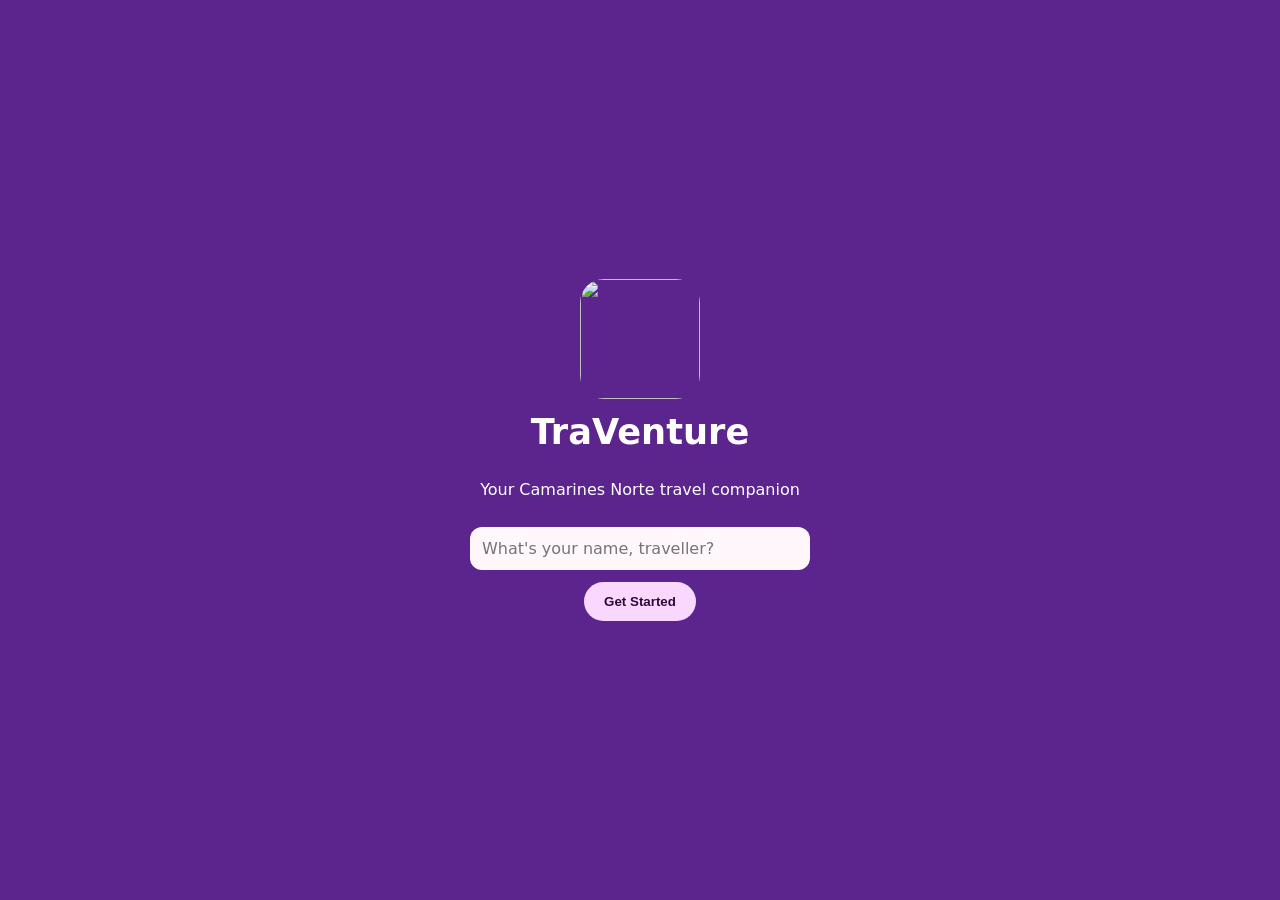
==== index.html @ c888c8c6 "Add files via upload" ====
<!DOCTYPE html>
<html lang="en"><head><meta charset="utf-8">
<meta name="viewport" content="width=device-width,initial-scale=1">
<title>TraVenture – Camarines Norte Travel Guide</title>
<link rel="stylesheet" href="style.css"></head><body>

<section id="welcome" class="screen center">
  <img src="images/logo.png" class="logo" alt="">
  <h1>TraVenture</h1><p>Your Camarines Norte travel companion</p>
  <input id="nameInput" placeholder="What's your name, traveller?" maxlength="30">
  <button class="btn" id="enterBtn">Get Started</button>
</section>

<div id="app" hidden>
  <header><span id="hello"></span>
    <input id="search" type="search" placeholder="Any destination in mind?"></header>
  <main>
    <section id="home" class="tab">
      <div id="chips" class="chips"></div><div id="cards"></div>
    </section>

    <section id="schedule" class="tab" hidden>
      <h2>Trip Schedule</h2>
      <form id="tripForm" class="form">
        <select id="tripPlace" required></select>
        <input type="date" id="tripDate" required>
        <input id="tripNote" placeholder="Notes (optional)">
        <button class="btn">Add Trip</button>
      </form>
      <div id="trips"></div>
    </section>

    <section id="map" class="tab" hidden>
      <h2>Map</h2>
      <iframe title="Map" loading="lazy"
        src="https://www.openstreetmap.org/export/embed.html?bbox=122.3,13.9,123.1,14.5&layer=mapnik"></iframe>
    </section>

    <section id="hotlines" class="tab" hidden>
      <h2>Emergency Hotlines</h2><div id="hotList"></div>
    </section>

    <section id="more" class="tab" hidden>
      <h2>Memories</h2>
      <form id="memForm" class="form">
        <input id="memTitle" placeholder="Title" required>
        <textarea id="memText" placeholder="Write your travel memory…" required></textarea>
        <input type="file" id="memPhoto" accept="image/*">
        <button class="btn">Save Memory</button>
      </form>
      <div id="memories"></div>
      <h2>Achievements</h2><div id="ach"></div>
      <h2>Profile</h2>
      <div class="form"><input id="profName"><button class="btn" id="saveName">Update Name</button></div>
    </section>
  </main>

  <nav id="nav">
    <button data-tab="home" class="on">🏠<small>Home</small></button>
    <button data-tab="schedule">🗓️<small>Schedule</small></button>
    <button data-tab="map">🗺️<small>Map</small></button>
    <button data-tab="hotlines">📞<small>Hotlines</small></button>
    <button data-tab="more">⋯<small>More</small></button>
  </nav>
</div>

<div id="modal" hidden><div class="sheet">
  <button id="close">✕</button><img id="mImg" alt=""><h2 id="mName"></h2>
  <p id="mLoc" class="muted"></p><div id="mInfo"></div>
  <div class="row"><button class="btn" id="mTrip">Add to Schedule</button>
  <a class="btn alt" id="mMap" target="_blank" rel="noopener">Open in Maps</a></div>
</div></div>

<script src="data.js"></script><script src="script.js"></script>
</body></html>
---- style.css ----
:root{--bg:#5c258d;--nav:#4d2c79;--pri:#7b1fa2;--soft:#f8d8ff;--ink:#1f1a1f;--card:#fff7fb}
*{box-sizing:border-box}[hidden]{display:none!important}
body{margin:0;font-family:system-ui,Segoe UI,Roboto,sans-serif;background:var(--bg);color:#fff}
.center{display:flex;flex-direction:column;align-items:center;justify-content:center;gap:12px;min-height:100vh;text-align:center;padding:24px}
.logo{width:120px;height:120px;border-radius:24px;object-fit:contain}
h1{margin:0;font-size:2.2rem}h2{margin:20px 0 10px}
input,select,textarea{width:100%;padding:12px;border-radius:12px;border:0;font:inherit;color:var(--ink);background:var(--card)}
textarea{min-height:90px}
.btn{background:var(--soft);color:#2d0a3c;border:0;padding:12px 20px;border-radius:24px;font-weight:700;cursor:pointer;text-decoration:none;display:inline-block;text-align:center}
.btn.alt{background:transparent;border:2px solid var(--soft);color:var(--soft)}
#welcome input{max-width:340px}
header{position:sticky;top:0;z-index:5;background:var(--bg);padding:14px 16px 10px}
header span{display:block;font-weight:700;font-size:1.2rem;margin-bottom:8px}
main{max-width:900px;margin:0 auto;padding:0 16px 100px}
.chips{display:flex;gap:8px;overflow-x:auto;padding:6px 0 12px}
.chip{flex:none;background:var(--nav);color:#fff;border:0;padding:8px 16px;border-radius:20px;cursor:pointer}
.chip.on{background:var(--soft);color:#2d0a3c;font-weight:700}
#cards{display:grid;grid-template-columns:repeat(auto-fill,minmax(230px,1fr));gap:14px}
.card{background:var(--card);color:var(--ink);border-radius:18px;overflow:hidden;cursor:pointer;transition:transform .15s}
.card:hover{transform:translateY(-3px)}
.card img,.ph{width:100%;height:150px;object-fit:cover;display:block;background:linear-gradient(135deg,#7b1fa2,#c58be0)}
.card div{padding:10px 14px 14px}.card b{display:block}
.muted{opacity:.7;font-size:.9rem;margin:2px 0}
.form{display:grid;gap:10px;margin-bottom:12px}
.item{background:var(--card);color:var(--ink);border-radius:14px;padding:12px 14px;margin-bottom:10px;display:flex;justify-content:space-between;align-items:center;gap:10px}
.item img{width:100%;max-height:180px;object-fit:cover;border-radius:10px;margin-top:8px}
.item .x{background:none;border:0;font-size:1.2rem;cursor:pointer}
.item.lock{opacity:.45}
iframe{width:100%;height:65vh;border:0;border-radius:16px}
nav{position:fixed;bottom:0;left:0;right:0;background:var(--nav);display:flex;justify-content:space-around;padding:8px 0 calc(8px + env(safe-area-inset-bottom,0px));z-index:6}
nav button{background:none;border:0;color:#fff;opacity:.6;font-size:1.3rem;display:flex;flex-direction:column;align-items:center;cursor:pointer}
nav button.on{opacity:1}nav small{font-size:.7rem}
#modal{position:fixed;inset:0;background:#000a;z-index:10;display:flex;align-items:flex-end;justify-content:center}
.sheet{background:var(--card);color:var(--ink);width:min(680px,100%);max-height:90vh;overflow:auto;border-radius:24px 24px 0 0;padding:16px;position:relative}
.sheet img{width:100%;max-height:260px;object-fit:cover;border-radius:16px}
.sheet #close{position:absolute;top:22px;right:22px;border:0;border-radius:50%;width:36px;height:36px;cursor:pointer}
#mInfo{line-height:1.55}.row{display:flex;gap:10px;margin-top:14px;flex-wrap:wrap}
.sheet .btn.alt{color:var(--pri);border-color:var(--pri)}
@media(min-width:700px){#modal{align-items:center}.sheet{border-radius:24px}}
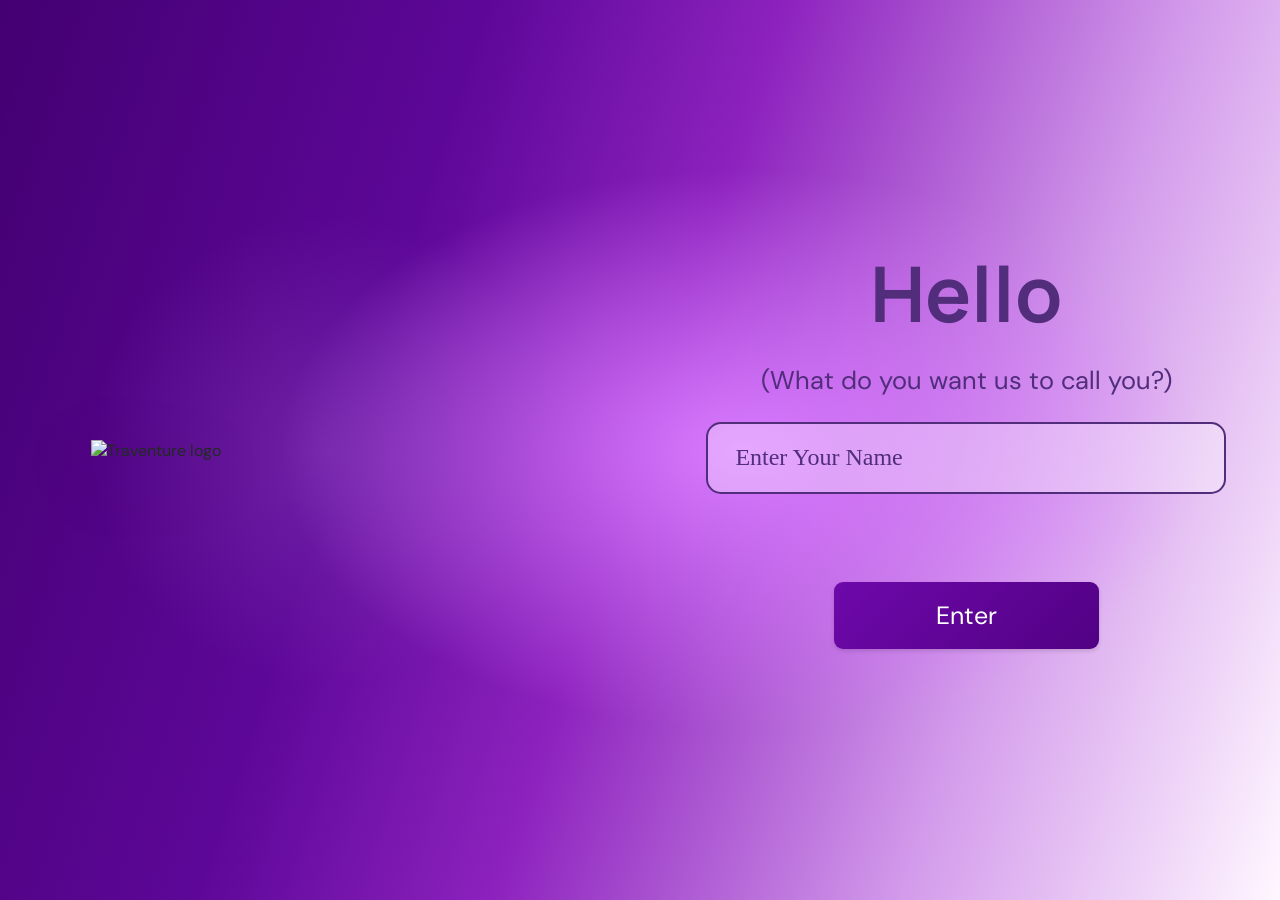
==== commit 345263b3: "Add files via upload" ====
--- a/index.html
+++ b/index.html
@@ -1,75 +1,146 @@
-<!DOCTYPE html>
-<html lang="en"><head><meta charset="utf-8">
-<meta name="viewport" content="width=device-width,initial-scale=1">
-<title>TraVenture – Camarines Norte Travel Guide</title>
-<link rel="stylesheet" href="style.css"></head><body>
-
-<section id="welcome" class="screen center">
-  <img src="images/logo.png" class="logo" alt="">
-  <h1>TraVenture</h1><p>Your Camarines Norte travel companion</p>
-  <input id="nameInput" placeholder="What's your name, traveller?" maxlength="30">
-  <button class="btn" id="enterBtn">Get Started</button>
+<!doctype html>
+<html lang="en">
+<head>
+<meta charset="utf-8"><meta name="viewport" content="width=device-width, initial-scale=1">
+<title>Traventure — Explore Camarines Norte</title>
+<link rel="preconnect" href="https://fonts.googleapis.com"><link rel="preconnect" href="https://fonts.gstatic.com" crossorigin>
+<link href="https://fonts.googleapis.com/css2?family=DM+Sans:wght@400;500;600;700&family=Manrope:wght@400;500;600;700;800&display=swap" rel="stylesheet">
+<link rel="stylesheet" href="style.css">
+</head>
+<body>
+<section class="welcome-screen name-screen" id="nameScreen">
+ <div class="welcome-brand-panel"><div class="brand-glow"></div><img src="assets/traventure-logo.png" alt="Traventure logo"></div>
+ <div class="welcome-form-panel"><div class="welcome-form"><h1 aria-label="Hello"><span aria-hidden="true">H</span><span aria-hidden="true">e</span><span aria-hidden="true">l</span><span aria-hidden="true">l</span><span aria-hidden="true">o</span></h1><p>(What do you want us to call you?)</p><label class="name-input"><input id="nameEntry" type="text" maxlength="32" placeholder="Enter Your Name" autocomplete="given-name"></label><button class="enter-btn" id="nameEnter">Enter</button></div></div>
 </section>
-
-<div id="app" hidden>
-  <header><span id="hello"></span>
-    <input id="search" type="search" placeholder="Any destination in mind?"></header>
-  <main>
-    <section id="home" class="tab">
-      <div id="chips" class="chips"></div><div id="cards"></div>
+<section class="welcome-screen landing-screen" id="landingScreen" hidden>
+ <div class="landing-copy"><h1>Life is short and the<br>Camarines Norte is<br><em>wide</em></h1><p>To get the best of your adventure you just need to leave and<br>go where you like. We are waiting for you.</p><button class="get-started" id="getStarted">Get Started</button></div>
+ <div class="landing-photo"><img src="assets/beach_calaguas.jpg" alt="A beautiful beach in Camarines Norte"></div>
+</section>
+<div class="app-shell" id="appShell" hidden>
+<aside class="sidebar">
+ <a class="brand" href="#" data-page="home"><span class="brand-mark">✦</span><span>traventure<small>YOUR LOCAL ESCAPE</small></span></a>
+ <div class="side-label">DISCOVER</div>
+ <nav>
+  <button class="nav-link active" data-page="home"><span>⌂</span> Home</button>
+  <button class="nav-link" data-page="explore"><span>⌕</span> Explore places</button>
+  <button class="nav-link" data-page="map"><span>⌖</span> Explore map</button>
+  <button class="nav-link" data-page="itinerary"><span>▤</span> My itinerary</button>
+ </nav>
+ <div class="side-label">YOUR TRAVEL SPACE</div>
+ <nav>
+  <button class="nav-link" data-page="favorites"><span>♡</span> Favorite places <b id="favCount">0</b></button>
+  <button class="nav-link" data-page="memories"><span>▧</span> Memories</button>
+  <button class="nav-link" data-page="achievements"><span>✧</span> Achievements</button>
+ </nav>
+ <div class="sidebar-bottom">
+  <div class="help-card"><span class="help-icon">✦</span><strong>Make every trip count.</strong><p>Discover the places, stories, and experiences waiting for you.</p><button data-page="explore">Start exploring <span>↗</span></button></div>
+  <button class="profile-mini" data-page="profile"><img src="assets/avatar_profile.png"><span><strong>Traveler</strong><small>My profile</small></span><span class="dots">•••</span></button>
+ </div>
+</aside>
+<main class="main">
+ <header class="topbar"><a class="top-brand" href="#" data-page="home"><img src="assets/traventure-logo.png" alt=""><strong>Traventure</strong></a><nav class="top-nav"><button class="nav-link active" data-page="home">Home</button><button class="nav-link" data-page="itinerary">Schedule</button><button class="nav-link" data-page="map">Map</button><button class="nav-link" data-page="hotlines">Hotlines</button><button class="nav-link" id="moreTrigger" data-page="more" aria-haspopup="dialog" aria-expanded="false">More</button><button class="nav-link" id="returnWelcome" type="button" aria-label="Exit to welcome screen" title="Exit to welcome screen"><svg viewBox="0 0 24 24" width="20" height="20" fill="none" stroke="currentColor" stroke-width="1.8" stroke-linecap="round" stroke-linejoin="round" aria-hidden="true"><path d="M13 3H5v18h8"/><path d="M10 12h11m-4-4 4 4-4 4"/></svg></button></nav></header>
+ <section id="page-home" class="page active">
+  <div class="browse-heading"><h1>Hi, <span id="helloName">Traveler</span>!</h1><p>Discover beautiful places around Camarines Norte.</p></div>
+  <label class="home-place-search"><span aria-hidden="true">⌕</span><input id="homePlaceSearch" type="search" placeholder="Search places, towns, or experiences..." autocomplete="off"></label>
+  <p class="home-search-count" id="homeSearchCount" aria-live="polite" hidden></p>
+  <div class="category-strip" id="categoryStrip">
+   <button class="category-chip selected" data-category="All">All</button><button class="category-chip" data-category="Tourist Attractions">Tourist Attraction</button><button class="category-chip" data-category="Beaches">Beaches</button><button class="category-chip" data-category="Waterfalls">Water Falls</button><button class="category-chip" data-category="Rivers">Rivers</button><button class="category-chip" data-category="Mountains">Mountains</button><button class="category-chip" data-category="Churches">Churches</button><button class="category-chip" data-category="Resorts & Campsites">Resort/Camp Sites</button>
+  </div>
+  <div class="destination-grid" id="featuredGrid"></div>
+  <div class="wide-banner"><div><span class="eyebrow">PLAN IT YOUR WAY</span><h2>Your next great story<br>is one trip away.</h2><p>Save the places you love and build a trip that feels like you.</p><button class="light-btn" data-page="itinerary">Build my itinerary ↗</button></div><div class="banner-art">✦</div></div>
+  <div class="section-head compact"><div><div class="eyebrow muted">A LITTLE MORE TO EXPLORE</div><h2>Make the journey yours</h2></div></div>
+  <div class="feature-grid"><button class="feature-tile" data-page="favorites"><span>♡</span><b>Save your favorites</b><small>Keep your must-visit places close.</small><i>↗</i></button><button class="feature-tile" data-page="memories"><span>▧</span><b>Collect your memories</b><small>Keep the moments worth remembering.</small><i>↗</i></button><button class="feature-tile" data-page="achievements"><span>✧</span><b>Earn achievements</b><small>Celebrate every step of your journey.</small><i>↗</i></button></div>
+  <footer>© 2026 Traventure <span>Made for curious travelers · Camarines Norte, Philippines</span></footer>
+ </section>
+ <section id="page-explore" class="page">
+  <div class="page-intro"><div class="eyebrow muted">THE PROVINCE IS YOURS TO EXPLORE</div><h1>Discover <em>somewhere new.</em></h1><p>Browse local attractions, beaches, nature spots, and places to stay.</p></div>
+  <div class="explore-tools"><label class="search-box"><span>⌕</span><input id="searchInput" placeholder="Search destinations, towns, or experiences..."><kbd>⌘ K</kbd></label><select id="categoryFilter"><option>All categories</option><option>Tourist Attractions</option><option>Beaches</option><option>Waterfalls</option><option>Rivers</option><option>Mountains</option><option>Churches</option><option>Resorts & Campsites</option></select></div>
+  <div class="results-line"><span id="resultCount">35 destinations</span><span>Showing destinations in Camarines Norte</span></div><div class="destination-grid all-grid" id="allGrid"></div>
+  <footer>© 2026 Traventure <span>Discover Camarines Norte</span></footer>
+ </section>
+ <section id="page-map" class="page">
+  <div class="page-intro"><div class="eyebrow muted">FIND YOUR WAY AROUND</div><h1>Explore the <em>map.</em></h1><p>Get a wider view of Camarines Norte and plan where to head next.</p></div>
+  <div class="map-layout"><div class="map-frame"><iframe title="Map of Camarines Norte" src="https://www.openstreetmap.org/export/embed.html?bbox=122.55%2C13.85%2C123.25%2C14.55&layer=mapnik&marker=14.1369%2C122.9813"></iframe></div><div class="map-side"><span class="eyebrow muted">START EXPLORING</span><h2>Places to pin on your map</h2><p>Choose a destination to view its details and save it to your trip.</p><div id="mapPlaces"></div><a class="map-link" target="_blank" href="https://www.openstreetmap.org/?mlat=14.1369&mlon=122.9813#map=10/14.1369/122.9813">Open full map ↗</a></div></div>
+  <footer>© 2026 Traventure <span>Map data © OpenStreetMap contributors</span></footer>
+ </section>
+ <section id="page-hotlines" class="page">
+  <div class="hotlines-page">
+   <header class="hotlines-heading"><div class="eyebrow">CAMARINES NORTE · EMERGENCY DIRECTORY</div><h1>Emergency Hotlines</h1><p>Find emergency contact numbers by municipality.</p></header>
+   <label class="hotlines-search"><svg viewBox="0 0 24 24" aria-hidden="true"><circle cx="11" cy="11" r="7"></circle><path d="m16 16 4 4"></path></svg><input id="hotlineSearch" type="search" placeholder="Search municipality or hotline" autocomplete="off"></label>
+   <div id="hotlineList" class="hotline-list" aria-live="polite"></div>
+  </div>
+  <footer>© 2026 Traventure <span>For emergencies, contact local authorities. · <a href="https://camsnorte.com/emergency-hotlines/" target="_blank" rel="noopener noreferrer">Camarines Norte Emergency Hotlines</a></span></footer>
+ </section>
+ <section id="page-itinerary" class="page"><div class="page-intro"><div class="eyebrow muted">MAKE THE MOST OF YOUR TIME</div><h1>Your travel <em>itinerary.</em></h1><p>Bring your chosen destinations together in one simple trip plan.</p></div><div class="itinerary-layout"><div class="itinerary-main"><div class="itinerary-top"><div><h2>My trip plan</h2><p id="tripCount">No destinations added yet</p></div><button class="outline-btn" data-page="explore">＋ Add places</button></div><div id="tripList" class="trip-list"></div><div id="tripEmpty" class="empty-state"><span>▤</span><h3>Your trip starts here</h3><p>Browse destinations and add the places you want to visit.</p><button class="primary-btn" data-page="explore">Find destinations ↗</button></div></div><aside class="trip-tip"><span>✦</span><h3>A little planning goes a long way.</h3><p>Save places first, then arrange your route based on the towns you want to explore.</p></aside></div><footer>© 2026 Traventure</footer></section>
+ <section id="page-favorites" class="page"><div class="page-intro"><div class="eyebrow muted">YOUR PERSONAL SHORTLIST</div><h1>Places you <em>love.</em></h1><p>Your saved destinations, all in one place.</p></div><div class="explore-tools favorite-tools"><label class="search-box">⌕ <input id="favoriteSearch" type="search" placeholder="Search favorite places, towns, or categories..." aria-label="Search favorite places"></label></div><p class="favorite-search-count" id="favoriteSearchCount" hidden></p><div class="destination-grid all-grid" id="favoriteGrid"></div><div id="favoriteEmpty" class="empty-state"><span>♡</span><h3>No favorites just yet</h3><p>Tap the heart on any destination to keep it here.</p><button class="primary-btn" data-page="explore">Explore places ↗</button></div><footer>© 2026 Traventure</footer></section>
+ <section id="page-memories" class="page">
+  <div id="memoryEditorView" class="memory-editor-view">
+   <div class="page-intro"><div class="eyebrow muted">YOUR JOURNEY, YOUR STORIES</div><h1>Keep the <em>memories.</em></h1><p>Save a little note about the places and moments you never want to forget.</p></div>
+   <div class="memory-layout">
+    <section class="memory-calendar-card">
+     <div class="memory-panel-heading"><h2>Choose a date</h2><p>Select when the memory happened.</p></div>
+     <div class="memory-calendar" aria-label="Choose a date for your memory">
+      <div class="memory-calendar-selectors">
+       <label><select id="memoryMonth" aria-label="Month"></select><span aria-hidden="true">⌄</span></label>
+       <label><select id="memoryYear" aria-label="Year"></select><span aria-hidden="true">⌄</span></label>
+      </div>
+      <div class="memory-weekdays" aria-hidden="true"><span>Sun</span><span>Mon</span><span>Tue</span><span>Wed</span><span>Thu</span><span>Fri</span><span>Sat</span></div>
+      <div class="memory-calendar-days" id="memoryCalendarDays"></div>
+     </div>
     </section>
-
-    <section id="schedule" class="tab" hidden>
-      <h2>Trip Schedule</h2>
-      <form id="tripForm" class="form">
-        <select id="tripPlace" required></select>
-        <input type="date" id="tripDate" required>
-        <input id="tripNote" placeholder="Notes (optional)">
-        <button class="btn">Add Trip</button>
-      </form>
-      <div id="trips"></div>
-    </section>
-
-    <section id="map" class="tab" hidden>
-      <h2>Map</h2>
-      <iframe title="Map" loading="lazy"
-        src="https://www.openstreetmap.org/export/embed.html?bbox=122.3,13.9,123.1,14.5&layer=mapnik"></iframe>
-    </section>
-
-    <section id="hotlines" class="tab" hidden>
-      <h2>Emergency Hotlines</h2><div id="hotList"></div>
-    </section>
-
-    <section id="more" class="tab" hidden>
-      <h2>Memories</h2>
-      <form id="memForm" class="form">
-        <input id="memTitle" placeholder="Title" required>
-        <textarea id="memText" placeholder="Write your travel memory…" required></textarea>
-        <input type="file" id="memPhoto" accept="image/*">
-        <button class="btn">Save Memory</button>
-      </form>
-      <div id="memories"></div>
-      <h2>Achievements</h2><div id="ach"></div>
-      <h2>Profile</h2>
-      <div class="form"><input id="profName"><button class="btn" id="saveName">Update Name</button></div>
-    </section>
-  </main>
-
-  <nav id="nav">
-    <button data-tab="home" class="on">🏠<small>Home</small></button>
-    <button data-tab="schedule">🗓️<small>Schedule</small></button>
-    <button data-tab="map">🗺️<small>Map</small></button>
-    <button data-tab="hotlines">📞<small>Hotlines</small></button>
-    <button data-tab="more">⋯<small>More</small></button>
-  </nav>
+    <form class="memory-form" id="memoryForm">
+     <div class="memory-panel-heading"><h2>Add a travel memory</h2><p>Capture the details you want to remember.</p></div>
+     <label class="memory-field-label" for="memoryTitle">Entry title</label>
+     <input class="memory-title-input" id="memoryTitle" type="text" maxlength="80" placeholder="e.g. A day at Calaguas">
+     <label class="memory-field-label" for="memoryPhotoInput">Photo</label>
+     <label class="memory-photo-upload" for="memoryPhotoInput" aria-label="Choose a photo for this memory">
+      <input id="memoryPhotoInput" type="file" accept="image/*" hidden>
+      <span class="memory-photo-placeholder" id="memoryPhotoPlaceholder" aria-hidden="true"><svg viewBox="0 0 48 48"><path d="M5 13h14l4 5h20v22H5z"></path><path d="M24 24v11m-5.5-5.5h11"></path></svg><span>Add a photo or browse files</span></span>
+      <img id="memoryPhotoPreview" alt="Selected memory photo" hidden>
+     </label>
+     <label class="memory-field-label" for="memoryText">How was your experience?</label>
+     <textarea id="memoryText" placeholder="Write a note about your trip or experience..."></textarea>
+     <div class="memory-save-row"><button class="primary-btn" id="saveMemory" type="submit">Save memory <span>↗</span></button></div>
+    </form>
+   </div>
+   <section class="memory-saved-section" id="memorySavedSection" hidden>
+    <h2 class="memory-list-title">Saved memories</h2>
+    <div class="memory-list" id="memorySavedList"></div>
+   </section>
+  </div>
+  <footer>© 2026 Traventure</footer>
+ </section>
+ <section id="page-achievements" class="page">
+  <div class="achievement-page">
+   <header class="achievement-header">
+    <h1>Achievements &amp; Rewards</h1>
+   </header>
+   <div class="achievement-list" id="badgeGrid" aria-live="polite"></div>
+  </div>
+  <footer>© 2026 Traventure</footer>
+ </section>
+ <section id="page-profile" class="page"><div class="page-intro"><div class="eyebrow muted">YOUR TRAVEL IDENTITY</div><h1>Traveler <em>profile.</em></h1><p>Make this travel space your own.</p></div><div class="profile-card"><img src="assets/avatar_profile.png"><div><span class="eyebrow muted">TRAVELER</span><h2 id="profileName">Traveler</h2><p>Curious explorer · Camarines Norte</p><button class="outline-btn" id="editName">Edit display name</button></div></div><div class="profile-preferences"><h3>Your travel space</h3><p>Keep track of your saved places, memories, and trip ideas from one place.</p><div><span>Favorite places</span><b id="profileFav">0</b></div><div><span>Travel memories</span><b id="profileMem">0</b></div><div><span>Itinerary stops</span><b id="profileTrip">0</b></div></div><footer>© 2026 Traventure</footer></section>
+</main>
 </div>
-
-<div id="modal" hidden><div class="sheet">
-  <button id="close">✕</button><img id="mImg" alt=""><h2 id="mName"></h2>
-  <p id="mLoc" class="muted"></p><div id="mInfo"></div>
-  <div class="row"><button class="btn" id="mTrip">Add to Schedule</button>
-  <a class="btn alt" id="mMap" target="_blank" rel="noopener">Open in Maps</a></div>
-</div></div>
-
-<script src="data.js"></script><script src="script.js"></script>
-</body></html>
+<div class="more-backdrop" id="moreModal" hidden>
+ <section class="more-panel" role="dialog" aria-modal="true" aria-labelledby="moreTitle">
+  <img class="more-decoration" src="assets/pinwheel.gif" alt="" aria-hidden="true">
+  <button class="more-close" id="closeMore" type="button" aria-label="Close More menu">×</button>
+  <h2 id="moreTitle">More...</h2>
+  <button class="more-item" data-page="favorites"><svg viewBox="0 0 24 24" aria-hidden="true"><path d="M6 3.5h12v17l-6-4-6 4z"></path></svg><span>Favorite places</span></button>
+  <button class="more-item" data-page="memories"><svg viewBox="0 0 24 24" aria-hidden="true"><path d="M5 3.5h14v17H5z"></path><path d="M9 8h6M9 12h8M9 16h8"></path></svg><span>Memories</span></button>
+  <button class="more-item" data-page="achievements"><svg viewBox="0 0 24 24" aria-hidden="true"><path d="M7 3.5h10v5a5 5 0 0 1-10 0zM7 6H4v2a4 4 0 0 0 4 4m9-6h3v2a4 4 0 0 1-4 4M12 13.5v4m-4 3h8m-6-3h4"></path></svg><span>Achievements &amp; Rewards</span></button>
+  <div class="more-themes">
+   <div class="more-item theme-heading"><svg viewBox="0 0 24 24" aria-hidden="true"><path d="M12 3.5a8.5 8.5 0 1 0 0 17h1.2a2 2 0 0 0 1.5-3.3 1.5 1.5 0 0 1 1.2-2.5H18a2.5 2.5 0 0 0 2.5-2.5A8.5 8.5 0 0 0 12 3.5z"></path><path d="M7.5 10h.1m3-3h.1m4 1h.1m-8 7h.1"></path></svg><span>Themes</span></div>
+   <div class="theme-options" role="group" aria-label="Choose a theme">
+    <button class="theme-choice" type="button" data-theme-choice="blue" aria-pressed="false"><span class="theme-swatch blue-swatch"></span>Blue</button>
+    <button class="theme-choice" type="button" data-theme-choice="violet" aria-pressed="true"><span class="theme-swatch violet-swatch"></span>Violet</button>
+    <button class="theme-choice" type="button" data-theme-choice="black" aria-pressed="false"><span class="theme-swatch black-swatch"></span>Black</button>
+   </div>
+  </div>
+ </section>
+</div>
+<div class="modal-backdrop" id="detailModal"><div class="detail-modal"><button class="modal-close" id="closeModal">×</button><img id="modalImage" src=""><div class="modal-content"><span class="eyebrow muted" id="modalCategory"></span><h2 id="modalTitle"></h2><p class="modal-place" id="modalPlace"></p><p id="modalDescription"></p><div class="modal-actions"><button class="primary-btn" id="modalAdd">＋ Add to itinerary</button><button class="outline-btn" id="modalFav">♡ Save place</button></div></div></div></div>
+<div class="toast" id="toast"></div>
+<script>window.DESTINATIONS = [{"name": "Rizal Monument", "place": "Daet, Camarines Norte", "category": "Tourist Attractions", "image": "tourist_monument.png", "description": "A historic landmark in Rizal Park, Daet, known as the first monument dedicated to José Rizal."}, {"name": "Mercedes Group of Islands", "place": "Mercedes, Camarines Norte", "category": "Tourist Attractions", "image": "tourist_mercedesgoi.png", "description": "Explore island scenery, sandbars, snorkeling spots, and coastal communities."}, {"name": "Calaguas Island", "place": "Mangcawayan, Vinzons", "category": "Beaches", "image": "beach_calaguas.jpg", "description": "A remote island escape famous for powdery white sand, clear turquoise water, beach camping, and island hopping."}, {"name": "Bagasbas Beach", "place": "Daet, Camarines Norte", "category": "Beaches", "image": "beach_bagasbas.png", "description": "A beginner-friendly surfing destination with a long shoreline, rolling waves, and a lively boardwalk."}, {"name": "Gumaus Beach", "place": "Paracale, Camarines Norte", "category": "Beaches", "image": "beach_gumaus.png", "description": "A peaceful mainland beach with fine sand, turquoise water, and an easy-going atmosphere."}, {"name": "Parola Island", "place": "Jose Panganiban, Camarines Norte", "category": "Beaches", "image": "beach_parola.png", "description": "A quiet island known for its lighthouse, clear water, and pinkish shoreline."}, {"name": "Pulang Daga", "place": "Paracale, Camarines Norte", "category": "Beaches", "image": "beach_pulangdaga.png", "description": "A scenic coastline with golden-reddish sand, calm swimming areas, and cliffside viewpoints."}, {"name": "Labnig Beach", "place": "Paracale, Camarines Norte", "category": "Beaches", "image": "beach_labnig.jpg", "description": "A laid-back beachfront hideaway with native cottages and a relaxed local atmosphere."}, {"name": "Taba-taba Beach", "place": "Basud, Camarines Norte", "category": "Beaches", "image": "beach_tabataba.png", "description": "A calm coastal escape with scenic palms, gentle waves, and space to unwind."}, {"name": "San Jose Beach", "place": "Talisay, Camarines Norte", "category": "Beaches", "image": "beach_sanjose.png", "description": "A long Pacific-facing shoreline along the President Cory C. Aquino Boulevard."}, {"name": "Mananap Falls", "place": "San Vicente, Camarines Norte", "category": "Waterfalls", "image": "falls_mananap.png", "description": "A forest waterfall with a natural swimming basin and an adventurous jungle trek."}, {"name": "Malatap Falls", "place": "Labo, Camarines Norte", "category": "Waterfalls", "image": "falls_malatap.png", "description": "A low, wide cascade with a shallow natural pool and picnic-friendly surroundings."}, {"name": "Maligaya Falls", "place": "Brgy. Submakin, Labo, Camarines Norte", "category": "Waterfalls", "image": "falls_maligaya.png", "description": "A refreshing nature destination tucked into the green landscape of Labo."}, {"name": "Binuang Falls", "place": "Brgy. Daguit, Labo, Camarines Norte", "category": "Waterfalls", "image": "falls_binuang.png", "description": "A scenic waterfall surrounded by the natural beauty of Labo."}, {"name": "Colasi Falls", "place": "Mercedes, Camarines Norte", "category": "Waterfalls", "image": "falls_colasi.png", "description": "A nature spot in Mercedes for visitors looking to explore beyond the coast."}, {"name": "Nacali Falls", "place": "Brgy. Matacong, San Lorenzo Ruiz", "category": "Waterfalls", "image": "falls_nacali.png", "description": "A quiet waterfall destination surrounded by lush greenery."}, {"name": "Tariris Falls", "place": "Paracale, Camarines Norte", "category": "Waterfalls", "image": "falls_tariris.png", "description": "A tucked-away natural attraction in Paracale."}, {"name": "Mampurog River", "place": "San Lorenzo Ruiz, Camarines Norte", "category": "Rivers", "image": "river_mampurog.png", "description": "A scenic river destination for a relaxing nature stop."}, {"name": "Malaguit River", "place": "Paracale, Camarines Norte", "category": "Rivers", "image": "river_malaguit.webp", "description": "A riverside destination in Paracale."}, {"name": "Talisay River", "place": "Talisay, Camarines Norte", "category": "Rivers", "image": "river_talisay.png", "description": "A calm river landscape in Talisay."}, {"name": "Mount Labo", "place": "Labo, Camarines Norte", "category": "Mountains", "image": "mount_labo.png", "description": "A mountain destination for outdoor exploration and scenic views."}, {"name": "Colasi Peak", "place": "Mercedes, Camarines Norte", "category": "Mountains", "image": "mount_colasi.jpg", "description": "A highland destination in Mercedes with rewarding natural scenery."}, {"name": "Mt. Bagacay / Tulis Peak", "place": "Labo, Camarines Norte", "category": "Mountains", "image": "mount_bagacay.jpg", "description": "A mountain escape in Labo for nature and trekking enthusiasts."}, {"name": "Mount Cadig", "place": "Labo, Camarines Norte", "category": "Mountains", "image": "mount_cadig.jpg", "description": "A green mountain destination in the municipality of Labo."}, {"name": "St. Francis of Assisi Parish Church", "place": "Talisay, Camarines Norte", "category": "Churches", "image": "church_saintfrancis.jpg", "description": "A heritage and faith destination in Talisay."}, {"name": "St. John the Baptist Church", "place": "Daet, Camarines Norte", "category": "Churches", "image": "church_saintjohn.jpg", "description": "A historic church destination in the capital town of Daet."}, {"name": "Diocesan Shrine of Jesus the Black Nazarene", "place": "Capalonga, Camarines Norte", "category": "Churches", "image": "church_diocesan.jpg", "description": "A religious destination in Capalonga."}, {"name": "Paroquia de Nuestra Señora de Candelaria", "place": "Paracale, Camarines Norte", "category": "Churches", "image": "church_denuestra.jpg", "description": "A heritage church destination in Paracale."}, {"name": "Diocesan Shrine of St. Vincent Ferrer", "place": "San Vicente, Camarines Norte", "category": "Churches", "image": "church_saintferrer.jpg", "description": "A parish and shrine destination in San Vicente."}, {"name": "Gumaos Bay", "place": "Brgy. Gumaus, San Vicente, Camarines Norte", "category": "Resorts & Campsites", "image": "resort_gumaus.jpg", "description": "A coastal stay option for visitors exploring the area."}, {"name": "Adelaida Native Farm", "place": "San Lorenzo Ruiz, Camarines Norte", "category": "Resorts & Campsites", "image": "resort_adelaida.jpg", "description": "A nature-focused place to slow down and enjoy a rural setting."}, {"name": "Pambuhan Glamping Resort", "place": "Mercedes, Camarines Norte", "category": "Resorts & Campsites", "image": "resort_pambuhan.jpg", "description": "A glamping stay option in Mercedes."}, {"name": "Althea's Dreamland Resort", "place": "Brgy. Mampurog, San Lorenzo Ruiz", "category": "Resorts & Campsites", "image": "resort_altheas.jpg", "description": "A resort destination surrounded by the landscape of San Lorenzo Ruiz."}, {"name": "Carmelita's Cove", "place": "Mangcamagong, Basud, Camarines Norte", "category": "Resorts & Campsites", "image": "resort_carmelitas.jpg", "description": "A coastal resort destination in Basud."}, {"name": "Athena Nature Park & Resort", "place": "Dagutdutan, San Lorenzo Ruiz", "category": "Resorts & Campsites", "image": "resort_athenas.jpg", "description": "A nature park and resort for a refreshing countryside break."}];</script><script src="app.js"></script>
+</body></html>
--- a/style.css
+++ b/style.css
@@ -1,39 +1,71 @@
-:root{--bg:#5c258d;--nav:#4d2c79;--pri:#7b1fa2;--soft:#f8d8ff;--ink:#1f1a1f;--card:#fff7fb}
-*{box-sizing:border-box}[hidden]{display:none!important}
-body{margin:0;font-family:system-ui,Segoe UI,Roboto,sans-serif;background:var(--bg);color:#fff}
-.center{display:flex;flex-direction:column;align-items:center;justify-content:center;gap:12px;min-height:100vh;text-align:center;padding:24px}
-.logo{width:120px;height:120px;border-radius:24px;object-fit:contain}
-h1{margin:0;font-size:2.2rem}h2{margin:20px 0 10px}
-input,select,textarea{width:100%;padding:12px;border-radius:12px;border:0;font:inherit;color:var(--ink);background:var(--card)}
-textarea{min-height:90px}
-.btn{background:var(--soft);color:#2d0a3c;border:0;padding:12px 20px;border-radius:24px;font-weight:700;cursor:pointer;text-decoration:none;display:inline-block;text-align:center}
-.btn.alt{background:transparent;border:2px solid var(--soft);color:var(--soft)}
-#welcome input{max-width:340px}
-header{position:sticky;top:0;z-index:5;background:var(--bg);padding:14px 16px 10px}
-header span{display:block;font-weight:700;font-size:1.2rem;margin-bottom:8px}
-main{max-width:900px;margin:0 auto;padding:0 16px 100px}
-.chips{display:flex;gap:8px;overflow-x:auto;padding:6px 0 12px}
-.chip{flex:none;background:var(--nav);color:#fff;border:0;padding:8px 16px;border-radius:20px;cursor:pointer}
-.chip.on{background:var(--soft);color:#2d0a3c;font-weight:700}
-#cards{display:grid;grid-template-columns:repeat(auto-fill,minmax(230px,1fr));gap:14px}
-.card{background:var(--card);color:var(--ink);border-radius:18px;overflow:hidden;cursor:pointer;transition:transform .15s}
-.card:hover{transform:translateY(-3px)}
-.card img,.ph{width:100%;height:150px;object-fit:cover;display:block;background:linear-gradient(135deg,#7b1fa2,#c58be0)}
-.card div{padding:10px 14px 14px}.card b{display:block}
-.muted{opacity:.7;font-size:.9rem;margin:2px 0}
-.form{display:grid;gap:10px;margin-bottom:12px}
-.item{background:var(--card);color:var(--ink);border-radius:14px;padding:12px 14px;margin-bottom:10px;display:flex;justify-content:space-between;align-items:center;gap:10px}
-.item img{width:100%;max-height:180px;object-fit:cover;border-radius:10px;margin-top:8px}
-.item .x{background:none;border:0;font-size:1.2rem;cursor:pointer}
-.item.lock{opacity:.45}
-iframe{width:100%;height:65vh;border:0;border-radius:16px}
-nav{position:fixed;bottom:0;left:0;right:0;background:var(--nav);display:flex;justify-content:space-around;padding:8px 0 calc(8px + env(safe-area-inset-bottom,0px));z-index:6}
-nav button{background:none;border:0;color:#fff;opacity:.6;font-size:1.3rem;display:flex;flex-direction:column;align-items:center;cursor:pointer}
-nav button.on{opacity:1}nav small{font-size:.7rem}
-#modal{position:fixed;inset:0;background:#000a;z-index:10;display:flex;align-items:flex-end;justify-content:center}
-.sheet{background:var(--card);color:var(--ink);width:min(680px,100%);max-height:90vh;overflow:auto;border-radius:24px 24px 0 0;padding:16px;position:relative}
-.sheet img{width:100%;max-height:260px;object-fit:cover;border-radius:16px}
-.sheet #close{position:absolute;top:22px;right:22px;border:0;border-radius:50%;width:36px;height:36px;cursor:pointer}
-#mInfo{line-height:1.55}.row{display:flex;gap:10px;margin-top:14px;flex-wrap:wrap}
-.sheet .btn.alt{color:var(--pri);border-color:var(--pri)}
-@media(min-width:700px){#modal{align-items:center}.sheet{border-radius:24px}}
+*{box-sizing:border-box} :root{--ink:#25243a;--muted:#858398;--purple:#8053b8;--purple2:#a77bd0;--lav:#f2edf8;--line:#eeeaf2;--bg:#fbfafd}body{margin:0;background:var(--bg);color:var(--ink);font-family:'DM Sans',sans-serif}button,input,select,textarea{font:inherit}button{cursor:pointer}.app-shell{min-height:100vh}.sidebar{width:248px;position:fixed;inset:0 auto 0 0;background:#fff;border-right:1px solid var(--line);padding:30px 20px 18px;display:flex;flex-direction:column;z-index:10}.brand{display:flex;align-items:center;gap:11px;text-decoration:none;color:var(--ink);font:800 21px Manrope,sans-serif;letter-spacing:-1px;margin:0 0 48px 8px}.brand-mark{width:39px;height:39px;border-radius:13px;background:#8256b7;color:white;display:grid;place-items:center;font-size:23px}.brand small{display:block;font:700 8px 'DM Sans';letter-spacing:2px;color:#a09bac;margin-top:3px}.side-label{font-size:9px;font-weight:700;letter-spacing:1.7px;color:#aaa5b4;margin:0 0 12px 12px}.sidebar nav{display:grid;gap:5px;margin-bottom:31px}.nav-link{border:0;background:transparent;text-align:left;padding:12px 13px;border-radius:10px;color:#777486;font-weight:600;font-size:13px;display:flex;align-items:center;gap:13px}.nav-link>span{font-size:19px;width:19px;text-align:center;font-weight:400}.nav-link b{margin-left:auto;background:#f2edf8;color:#7951a9;border-radius:20px;padding:2px 7px;font-size:10px}.nav-link:hover,.nav-link.active{background:#f2edf8;color:#70469f}.sidebar-bottom{margin-top:auto}.help-card{background:#f4eff9;border-radius:15px;padding:18px 16px;margin-bottom:18px;position:relative;overflow:hidden}.help-icon{color:#8658b9;font-size:20px}.help-card strong{display:block;font:700 13px Manrope;margin-top:10px}.help-card p{font-size:11px;line-height:1.55;color:#777286}.help-card button{border:0;background:transparent;color:#754ca4;font-weight:700;font-size:11px;padding:5px 0}.help-card button span{margin-left:8px}.profile-mini{border:0;background:white;border-top:1px solid var(--line);width:100%;padding:16px 2px 0;display:flex;align-items:center;gap:10px;text-align:left}.profile-mini img,.top-profile img{width:35px;height:35px;border-radius:50%;object-fit:cover;background:#eee}.profile-mini strong,.profile-mini small{display:block}.profile-mini strong{font-size:12px}.profile-mini small{font-size:10px;color:var(--muted);margin-top:3px}.dots{margin-left:auto;color:#999}.main{margin-left:248px;padding:0 48px;max-width:1800px}.topbar{height:78px;display:flex;align-items:center;justify-content:space-between;border-bottom:1px solid var(--line)}.breadcrumb{font-size:12px;color:#a09baa}.breadcrumb span{padding:0 9px;color:#c7c2ce}.breadcrumb b{color:#4a465a}.top-actions,.top-profile{display:flex;align-items:center;gap:15px}.icon-btn{position:relative;border:1px solid var(--line);background:#fff;border-radius:11px;width:39px;height:39px;color:#696478;font-size:20px}.icon-btn i{position:absolute;width:6px;height:6px;border-radius:50%;background:#d783a2;right:8px;top:8px}.top-profile{font-size:11px;color:#6c6878;font-weight:600;gap:9px}.top-profile img{width:31px;height:31px}.page{display:none;padding:30px 0 10px;animation:appear .25s ease}.page.active{display:block}@keyframes appear{from{opacity:.3;transform:translateY(5px)}to{opacity:1;transform:none}}.hero{display:grid;grid-template-columns:1fr 1.04fr;gap:32px;align-items:center;padding:35px 0 45px}.hero-copy{padding:5px 0 0 7px}.eyebrow{font-size:9px;letter-spacing:1.8px;font-weight:700;color:#9c7aba}.eyebrow span{display:inline-block;width:6px;height:6px;border-radius:50%;background:#a77bd0;margin:0 8px 1px 0}.eyebrow.muted{color:#9b96a5}.hero h1,.page-intro h1{font:800 clamp(42px,5vw,66px)/1.08 Manrope,sans-serif;letter-spacing:-3.5px;margin:20px 0 15px}.hero h1 em,.page-intro h1 em{font-style:normal;color:#9667c2}.hero-copy>p,.page-intro>p{max-width:440px;color:#898596;font-size:13px;line-height:1.8}.hero-actions{display:flex;align-items:center;gap:23px;margin-top:26px}.primary-btn{border:0;background:#8053b8;color:#fff;padding:13px 18px;border-radius:9px;font-weight:700;font-size:11px;box-shadow:0 7px 18px #8053b82b}.primary-btn:hover{background:#7045a7;transform:translateY(-1px)}.primary-btn span{margin-left:13px}.text-btn,.view-link{border:0;background:transparent;color:#7953a0;font-weight:700;font-size:11px}.text-btn span{margin-left:8px}.hero-stats{display:flex;gap:30px;margin-top:39px}.hero-stats div{border-left:1px solid #e8e2ee;padding-left:13px}.hero-stats strong,.hero-stats small{display:block}.hero-stats strong{font:800 19px Manrope}.hero-stats small{font-size:9px;color:#9994a3;margin-top:3px}.hero-visual{height:365px;position:relative;border-radius:20px;overflow:visible}.hero-visual>img{width:100%;height:100%;object-fit:cover;border-radius:20px;filter:saturate(.88)}.hero-visual:after{content:"";position:absolute;inset:0;border-radius:20px;background:linear-gradient(0deg,#211b35a8,transparent 48%);pointer-events:none}.floating-note{position:absolute;z-index:1;bottom:20px;left:20px;right:20px;background:#ffffffed;backdrop-filter:blur(8px);padding:12px 14px;border-radius:12px;display:flex;align-items:center;gap:11px}.floating-note>span:first-child{background:#f1e9f8;color:#8658b9;width:34px;height:34px;display:grid;place-items:center;border-radius:9px}.floating-note b,.floating-note small{display:block}.floating-note b{font-size:12px}.floating-note small{font-size:10px;color:#9691a0;margin-top:3px}.note-arrow{margin-left:auto;color:#8b5eb7}.hero-stamp{position:absolute;z-index:2;right:-15px;top:23px;background:#fff;color:#885cb5;border-radius:50%;width:80px;height:80px;display:grid;align-content:center;text-align:center;font-size:8px;letter-spacing:1px;transform:rotate(10deg);box-shadow:0 7px 20px #30204422}.hero-stamp b{font:800 11px Manrope}.section-head{display:flex;justify-content:space-between;align-items:end;margin:10px 0 18px}.section-head h2{font:800 24px Manrope;letter-spacing:-1px;margin:7px 0 5px}.section-head p{font-size:11px;color:#9691a0;margin:0}.view-link{padding:9px}.category-strip{display:flex;gap:8px;flex-wrap:wrap;margin:21px 0}.category-chip{border:1px solid #ebe6ef;background:white;border-radius:30px;padding:9px 14px;color:#777284;font-size:10px;font-weight:600}.category-chip span{font-size:14px;color:#946bc0;margin-right:6px}.category-chip.selected{background:#8053b8;color:white;border-color:#8053b8}.category-chip.selected span{color:white}.destination-grid{display:grid;grid-template-columns:repeat(3,minmax(0,1fr));gap:17px}.destination-card{background:#fff;border:1px solid #efebf2;border-radius:14px;overflow:hidden;transition:.2s;min-width:0}.destination-card:hover{transform:translateY(-3px);box-shadow:0 13px 28px #3220440c}.card-image{height:170px;position:relative;overflow:hidden;background:#eee}.card-image img{width:100%;height:100%;object-fit:cover;transition:transform .4s}.destination-card:hover .card-image img{transform:scale(1.04)}.category-label{position:absolute;left:12px;top:12px;background:#ffffffed;padding:6px 9px;border-radius:30px;font-size:9px;font-weight:700;color:#72518e}.heart-btn{position:absolute;right:12px;top:11px;width:31px;height:31px;border:0;border-radius:50%;background:#ffffffed;color:#777;font-size:17px}.heart-btn.saved{color:#9b5a9c}.card-info{padding:13px 14px 14px}.card-info h3{font:700 14px Manrope;margin:0 0 5px;white-space:nowrap;overflow:hidden;text-overflow:ellipsis}.card-place{font-size:10px;color:#9a95a3}.card-bottom{display:flex;align-items:center;justify-content:space-between;border-top:1px solid #f1eef3;margin-top:13px;padding-top:11px}.card-bottom button{border:0;background:transparent;color:#8358ad;font-size:10px;font-weight:700}.card-bottom span{font-size:9px;color:#aaa5b1}.wide-banner{background:#76509f;border-radius:18px;color:white;margin:48px 0 40px;padding:32px 38px;position:relative;overflow:hidden;min-height:205px}.wide-banner .eyebrow{color:#ddc9ee}.wide-banner h2{font:800 26px/1.2 Manrope;margin:10px 0}.wide-banner p{font-size:11px;color:#e0d4ea}.light-btn{border:0;background:white;color:#704a99;padding:11px 15px;border-radius:8px;font-size:10px;font-weight:700;margin-top:7px}.banner-art{position:absolute;right:10%;top:-70px;font-size:270px;color:#ffffff12;transform:rotate(15deg)}.compact{margin-top:10px}.feature-grid{display:grid;grid-template-columns:repeat(3,1fr);gap:14px;margin:20px 0 40px}.feature-tile{position:relative;text-align:left;background:white;border:1px solid var(--line);border-radius:13px;padding:19px;display:grid;gap:7px;color:var(--ink)}.feature-tile>span{color:#9166b7;font-size:22px}.feature-tile b{font:700 12px Manrope}.feature-tile small{font-size:10px;color:#9691a0}.feature-tile i{position:absolute;right:17px;top:19px;color:#a28bb9;font-style:normal}.page-intro{padding:23px 0 26px}.page-intro h1{font-size:47px;margin:12px 0}.page-intro>p{max-width:570px}.explore-tools{display:flex;gap:12px;margin:8px 0 17px}.search-box{height:45px;display:flex;align-items:center;gap:10px;background:white;border:1px solid var(--line);border-radius:9px;padding:0 13px;flex:1;color:#8d62b5}.search-box input{border:0;outline:0;flex:1;font-size:11px;color:var(--ink)}.search-box kbd{font-size:9px;color:#aaa;border:1px solid #eee;border-radius:4px;padding:3px 5px}.explore-tools select{border:1px solid var(--line);border-radius:9px;background:white;padding:0 13px;color:#777284;font-size:10px;min-width:180px}.results-line{display:flex;justify-content:space-between;color:#9a95a3;font-size:10px;margin:22px 0 13px}.results-line span:first-child{font-weight:700;color:#625d70}.all-grid{grid-template-columns:repeat(3,minmax(0,1fr))}.all-grid .card-image{height:155px}.map-layout{display:grid;grid-template-columns:1.5fr .8fr;gap:20px}.map-frame{height:520px;border-radius:15px;overflow:hidden;border:1px solid var(--line);background:#eee}.map-frame iframe{width:100%;height:100%;border:0}.map-side{background:#fff;border:1px solid var(--line);border-radius:15px;padding:22px}.map-side h2{font:800 19px Manrope;margin:9px 0}.map-side>p{font-size:11px;color:#9691a0;line-height:1.6}.map-place{display:flex;gap:10px;align-items:center;padding:11px 0;border-bottom:1px solid #f1eef3}.map-place img{width:52px;height:45px;object-fit:cover;border-radius:8px}.map-place b,.map-place small{display:block}.map-place b{font-size:10px}.map-place small{font-size:9px;color:#999;margin-top:4px}.map-place button{margin-left:auto;border:0;background:#f4eff9;color:#8258ae;border-radius:7px;padding:7px;font-size:10px}.map-link{display:inline-block;margin-top:17px;color:#8258ae;font-size:10px;font-weight:700;text-decoration:none}.itinerary-layout{display:grid;grid-template-columns:1fr 260px;gap:20px}.itinerary-main,.trip-tip,.profile-preferences{background:white;border:1px solid var(--line);border-radius:14px;padding:21px}.itinerary-top{display:flex;align-items:center;justify-content:space-between}.itinerary-top h2{font:800 18px Manrope;margin:0}.itinerary-top p{font-size:10px;color:#999;margin:5px 0}.outline-btn{border:1px solid #e4d9ed;background:white;color:#8158a9;padding:10px 13px;border-radius:8px;font-size:10px;font-weight:700}.trip-tip{background:#f3eef8;border:0;align-self:start}.trip-tip>span{font-size:24px;color:#8d61b8}.trip-tip h3{font:700 14px Manrope}.trip-tip p{font-size:10px;line-height:1.7;color:#898294}.trip-row{display:flex;gap:12px;align-items:center;border-top:1px solid #f0edf2;padding:13px 0}.trip-row img{width:65px;height:55px;object-fit:cover;border-radius:8px}.trip-row b,.trip-row small{display:block}.trip-row b{font-size:11px}.trip-row small{font-size:9px;color:#999;margin-top:4px}.trip-row button{margin-left:auto;border:0;background:transparent;color:#a05f91}.empty-state{text-align:center;padding:50px 20px;color:#8e8998}.empty-state>span{font-size:33px;color:#a17ac4}.empty-state h3{font:700 17px Manrope;color:#343044;margin:10px 0 5px}.empty-state p{font-size:11px;margin-bottom:18px}.empty-state .primary-btn{font-size:10px}.memory-composer{display:grid;grid-template-columns:55px 1fr;gap:15px;padding:22px;background:white;border:1px solid var(--line);border-radius:14px;max-width:760px}.memory-icon{height:48px;width:48px;border-radius:13px;background:#f2edf8;color:#9165ba;display:grid;place-items:center;font-size:24px}.memory-composer h3{font:700 14px Manrope;margin:2px 0 5px}.memory-composer p{font-size:10px;color:#9691a0}.memory-composer textarea{width:100%;min-height:90px;border:1px solid var(--line);border-radius:8px;padding:12px;resize:vertical;outline-color:#b99bd3;font-size:11px;margin:8px 0}.memory-composer .primary-btn{display:block}.memory-list{display:grid;gap:10px;max-width:760px;margin-top:18px}.memory-item{background:white;border:1px solid var(--line);padding:15px;border-radius:10px;font-size:12px}.memory-item small{display:block;color:#999;font-size:9px;margin-top:8px}.achievement-summary{display:grid;grid-template-columns:repeat(3,1fr);gap:14px}.achievement-summary>div{background:white;border:1px solid var(--line);border-radius:13px;padding:20px}.achievement-summary span{display:block;font-size:22px;color:#9569bb}.achievement-summary small{display:block;font-size:9px;color:#999;letter-spacing:1px;margin-top:15px}.achievement-summary strong{display:block;font:800 26px Manrope;margin-top:4px}.badge-grid{display:grid;grid-template-columns:repeat(3,1fr);gap:12px;margin-bottom:35px}.badge-card{background:white;border:1px solid var(--line);border-radius:12px;padding:18px;display:flex;gap:13px;align-items:center}.badge-card>span{width:42px;height:42px;display:grid;place-items:center;border-radius:12px;background:#f2edf8;color:#8a5db5;font-size:20px}.badge-card b,.badge-card small{display:block}.badge-card b{font:700 11px Manrope}.badge-card small{font-size:9px;color:#999;margin-top:4px}.badge-card.locked{opacity:.45}.profile-card{display:flex;gap:22px;align-items:center;background:white;border:1px solid var(--line);border-radius:14px;padding:25px;max-width:600px}.profile-card img{width:90px;height:90px;object-fit:cover;border-radius:50%;background:#f4eff9}.profile-card h2{font:800 23px Manrope;margin:7px 0}.profile-card p{font-size:11px;color:#999;margin:0 0 12px}.profile-preferences{max-width:600px;margin-top:18px}.profile-preferences h3{font:700 14px Manrope;margin:0}.profile-preferences p{font-size:10px;color:#999}.profile-preferences div{display:flex;justify-content:space-between;border-top:1px solid var(--line);padding:12px 0;font-size:11px;color:#777}.profile-preferences b{color:#8053b8}footer{border-top:1px solid var(--line);padding:19px 0 25px;margin-top:35px;font-size:9px;color:#aaa5b1}footer span{float:right}.modal-backdrop{position:fixed;inset:0;background:#21192e88;display:none;align-items:center;justify-content:center;padding:20px;z-index:30}.modal-backdrop.open{display:flex}.detail-modal{background:white;border-radius:16px;max-width:650px;width:100%;overflow:hidden;position:relative;box-shadow:0 20px 70px #170d2b44}.detail-modal>img{width:100%;height:250px;object-fit:cover}.modal-close{position:absolute;right:13px;top:13px;border:0;background:#ffffffed;width:34px;height:34px;border-radius:50%;font-size:22px;color:#53495f}.modal-content{padding:22px}.modal-content h2{font:800 25px Manrope;margin:8px 0 4px}.modal-place{font-size:10px;color:#9b96a5}.modal-content>p:last-of-type{font-size:12px;line-height:1.7;color:#777284}.modal-actions{display:flex;gap:10px;margin-top:20px}.toast{position:fixed;bottom:25px;left:50%;transform:translate(-50%,20px);background:#2c2639;color:white;padding:12px 18px;border-radius:9px;font-size:11px;opacity:0;pointer-events:none;transition:.25s;z-index:50}.toast.show{opacity:1;transform:translate(-50%,0)}@media(max-width:1100px){.main{padding:0 28px}.hero{gap:20px}.destination-grid{grid-template-columns:repeat(2,minmax(0,1fr))}.all-grid{grid-template-columns:repeat(2,minmax(0,1fr))}}@media(max-width:760px){.sidebar{width:68px;padding:20px 9px}.brand{margin:0 auto 35px}.brand>span:last-child,.side-label,.nav-link:not(.active){font-size:0}.nav-link{justify-content:center;padding:12px 5px}.nav-link>span{font-size:20px}.nav-link b,.sidebar-bottom .help-card,.profile-mini span{display:none}.profile-mini{justify-content:center}.profile-mini img{width:35px}.main{margin-left:68px;padding:0 17px}.topbar{height:65px}.top-profile span{display:none}.hero{grid-template-columns:1fr;padding:25px 0 32px}.hero-visual{height:260px;grid-row:1}.hero-copy{padding:0}.hero h1{font-size:48px}.hero-stats{margin-top:25px}.section-head h2{font-size:20px}.destination-grid,.all-grid{grid-template-columns:1fr 1fr;gap:10px}.card-image,.all-grid .card-image{height:125px}.card-info{padding:10px}.card-info h3{font-size:11px}.card-place{font-size:9px}.card-bottom{margin-top:8px;padding-top:8px}.card-bottom button{font-size:9px}.wide-banner{padding:25px 22px}.feature-grid{grid-template-columns:1fr}.page-intro h1{font-size:37px}.explore-tools{flex-direction:column}.explore-tools select{height:42px}.map-layout,.itinerary-layout{grid-template-columns:1fr}.map-frame{height:330px}.badge-grid{grid-template-columns:1fr 1fr}.hero-stamp{right:7px}.results-line span:last-child{display:none}}@media(max-width:420px){.destination-grid,.all-grid{grid-template-columns:1fr}.card-image,.all-grid .card-image{height:180px}.hero-stats{gap:15px}.hero-stats div{padding-left:9px}.hero h1{font-size:42px}.topbar{font-size:10px}.badge-grid{grid-template-columns:1fr}.achievement-summary{gap:7px}.achievement-summary>div{padding:12px}.achievement-summary strong{font-size:21px}.achievement-summary small{font-size:7px}.memory-composer{grid-template-columns:1fr}.profile-card{padding:16px}.profile-card img{width:65px;height:65px}}
+
+/* Reference-inspired Traventure screens */
+:root{--purple-deep:#47256f;--purple-main:#512d7b;--purple-light:#b779df;--ink:#202b20;--bg:#fff}
+body{background:#fff;color:#202b20;font-family:'DM Sans',sans-serif}
+[hidden]{display:none!important}
+.welcome-screen{min-height:100vh;width:100%;display:grid;grid-template-columns:1.02fr .98fr;background:#fff}
+.welcome-screen.name-screen{background:radial-gradient(ellipse at 58% 50%,#d87aff 0%,#d87aff00 44%),linear-gradient(108deg,#430071 0%,#5d0798 31%,#8d22be 50%,#d39beb 76%,#fff7ff 100%)}
+.name-screen .welcome-brand-panel::after{content:none}
+.name-screen .welcome-brand-panel img{z-index:2}
+.name-screen .welcome-brand-panel img{animation:splash-logo-float 4.5s ease-in-out infinite}
+.name-screen .brand-glow{animation:splash-glow 4.5s ease-in-out infinite}
+@keyframes splash-logo-float{0%,100%{transform:translateY(0)}50%{transform:translateY(-8px)}}
+@keyframes splash-glow{0%,100%{opacity:.55;transform:scale(.94)}50%{opacity:1;transform:scale(1.05)}}
+.name-screen .welcome-form h1{font-weight:700}
+.name-screen .name-input{background:#ffffff55}
+.name-screen .enter-btn{background:linear-gradient(135deg,#6e08aa,#510184)}
+.name-screen .welcome-form h1 span{display:inline-block;animation:hello-bounce 1.2s ease-in-out infinite}
+.name-screen .welcome-form h1 span:nth-child(2){animation-delay:100ms}
+.name-screen .welcome-form h1 span:nth-child(3){animation-delay:200ms}
+.name-screen .welcome-form h1 span:nth-child(4){animation-delay:300ms}
+.name-screen .welcome-form h1 span:nth-child(5){animation-delay:400ms}
+@keyframes hello-bounce{0%,65%,100%{transform:translateY(0)}35%{transform:translateY(-12px)}}
+@media(prefers-reduced-motion:reduce){.name-screen .welcome-form h1 span,.name-screen .welcome-brand-panel img,.name-screen .brand-glow{animation:none}}
+@media(max-width:700px){.name-screen .welcome-brand-panel::after{content:none}}
+@media(min-width:701px){.app-shell .topbar{width:100%;height:88px;margin:0}.app-shell #page-home.page{padding-left:0;padding-right:0}.app-shell #page-home .home-place-search{width:100%;height:54px}}
+@media(max-width:700px){body .app-shell{padding:8px 0 30px}.app-shell .topbar{width:100%;height:48px;min-height:48px;padding:4px 8px;margin:0;border-radius:26px;flex-wrap:nowrap;gap:6px}.app-shell .top-brand{gap:6px}.app-shell .top-brand img{width:36px;height:36px}.app-shell .top-brand strong{display:block;font-size:16px}.app-shell .top-nav{order:0;width:auto;flex:1;justify-content:flex-end;gap:clamp(2px,1vw,8px)}.app-shell .top-nav .nav-link{font-size:clamp(8px,1.7vw,10px);padding:4px 1px}.app-shell .top-nav .nav-link svg{width:14px;height:14px}.app-shell #page-home.page{padding:16px 2px 10px}.app-shell #page-home .browse-heading h1{font-size:30px}.app-shell #page-home .home-place-search{width:100%;height:32px;margin-top:12px}}
+@media(max-width:700px){.app-shell .category-strip{scrollbar-width:none}.app-shell .category-strip::-webkit-scrollbar{display:none}}
+@media(max-width:700px){.app-shell .topbar{width:calc(100% - 4px);height:35px;min-height:35px;padding:2px 8px;margin:0 2px}.app-shell .top-brand img{width:28px;height:28px}.app-shell .top-brand strong{font:700 14px/1 Manrope,sans-serif;font-style:normal;letter-spacing:-.25px}}
+#landingScreen.landing-screen{position:relative;isolation:isolate;grid-template-columns:1fr;padding:8vw 7.5% 8vw 8%}
+#landingScreen .landing-photo{position:absolute;inset:0;z-index:-1;height:auto;min-height:0;border-radius:0}
+#landingScreen::before{content:"";position:absolute;inset:0;z-index:0;background:linear-gradient(90deg,#1d123ecc 0%,#1d123e99 44%,#1d123e24 100%);pointer-events:none}
+#landingScreen .landing-copy{position:relative;z-index:1;max-width:680px}
+#landingScreen .landing-copy h1{color:#fff}
+#landingScreen .landing-copy h1 em{color:#eed0ff}
+#landingScreen .landing-copy h1 em:after{border-color:#eed0ff}
+#landingScreen .landing-copy p{color:#fff}
+#landingScreen .landing-copy h1 em{margin-left:0}
+#landingScreen .get-started{margin-top:52px;box-shadow:0 10px 24px #15092266}
+@media(max-width:700px){#landingScreen.landing-screen{grid-template-columns:1fr;padding:35px 7%}#landingScreen::before{background:linear-gradient(90deg,#1d123edb,#1d123e9e)}#landingScreen .landing-copy{max-width:100%}#landingScreen .get-started{margin-top:25px}}
+@media(min-width:701px){body .app-shell{padding:19px 2.2% 45px}.app-shell .topbar{width:99.6%;height:75px;margin:0}.app-shell #page-home.page{width:98.6%;padding:31px 0 10px}.app-shell #page-home .browse-heading h1{font-size:34px}.app-shell #page-home .browse-heading p{font-size:16px}.app-shell #page-home .category-strip{margin-top:28px;margin-bottom:33px}.app-shell #page-home .category-chip{padding-top:16px;padding-bottom:16px}.app-shell #page-home .destination-grid{gap:27px}.app-shell #page-home .destination-card{min-height:307px}}
+@media(min-width:1001px){.app-shell .top-brand strong{font:700 30px/1 Manrope,sans-serif;font-style:normal;letter-spacing:-.3px}}
+@media(min-width:1001px){.app-shell #page-home .browse-heading{transform:translateY(-5px)}}
+.name-screen .welcome-brand-panel{min-height:100vh;background:transparent;display:grid;place-items:center;position:relative;overflow:hidden}
+.brand-glow{position:absolute;width:75%;aspect-ratio:1;border-radius:50%;background:radial-gradient(circle,#a66bd344,transparent 68%);}
+.welcome-brand-panel img{position:relative;width:min(72%,560px);height:auto;object-fit:contain;filter:drop-shadow(0 18px 35px #18072955)}
+.welcome-form-panel{display:grid;place-items:center;padding:40px}.welcome-form{text-align:center;width:min(100%,520px);color:#512d7b}.welcome-form h1{font:400 clamp(56px,6vw,88px)/1.1 Manrope,sans-serif;margin:0 0 28px}.welcome-form p{font-size:clamp(18px,2vw,28px);margin:0 0 25px}.name-input{height:72px;border:2px solid #512d7b;border-radius:15px;display:flex;align-items:center;gap:18px;padding:0 25px;background:#faf9fb}.name-input span{font-size:30px}.name-input input{border:0;outline:0;background:transparent;width:100%;font:24px Georgia,serif;color:#512d7b}.name-input input::placeholder{color:#512d7b;opacity:1}.enter-btn,.get-started{display:block;background:#512d7b;color:#fff;border:0;border-radius:9px;padding:17px 54px;font-size:25px;margin:88px auto 0;min-width:265px;box-shadow:0 2px 4px #0002}.landing-screen{grid-template-columns:1.05fr .95fr;align-items:center;padding:8vw 7.5%;gap:7vw}.landing-copy h1{font:800 clamp(42px,4.2vw,68px)/1.28 Georgia,serif;letter-spacing:-1.8px;margin:0;color:#1e2b1e}.landing-copy h1 em{display:inline-block;font-style:normal;color:#b477dc;margin-left:30%;position:relative}.landing-copy h1 em:after{content:"";position:absolute;left:10%;right:10%;bottom:-13px;border-bottom:4px solid #b477dc;border-radius:50%;height:12px}.landing-copy p{font-size:clamp(16px,1.45vw,23px);line-height:1.55;color:#222;margin:42px 0 0}.get-started{margin:95px 0 0;font-weight:700;font-size:22px}.landing-photo{height:min(72vh,760px);min-height:440px;border-radius:28px;overflow:hidden}.landing-photo img{width:100%;height:100%;object-fit:cover}
+.app-shell{min-height:100vh;background:var(--purple-main);padding:24px 2.5% 45px}.sidebar{display:none!important}.main{margin:0 auto;padding:0;max-width:1600px}.topbar{height:96px;background:#fff;border:0;border-radius:60px;padding:0 3%;display:flex;justify-content:space-between;gap:24px}.top-brand{display:flex;align-items:center;gap:18px;text-decoration:none;color:#b477dc;white-space:nowrap}.top-brand img{width:68px;height:65px;object-fit:contain}.top-brand strong{font:Pristina 700 clamp(px,3vw,38px) Cursive,sans-serif}.top-nav{display:flex;align-items:center;gap:clamp(16px,3vw,52px)}.top-nav .nav-link{background:none;border:0;color:#818795;font-size:clamp(14px,1.25vw,21px);font-weight:500;padding:10px 0}.top-nav .nav-link.active{color:#202b20;font-weight:700}.top-search{height:38px;width:clamp(150px,19vw,310px);border:1px solid #a9aeb8;border-radius:30px;display:flex;align-items:center;gap:10px;padding:0 14px;color:#7f8794}.top-search input{width:100%;border:0;outline:0;font-size:13px}.page{padding:22px 2.2% 10px}.browse-heading{color:white;margin:0 0 20px}.browse-heading h1{font:700 30px Georgia,serif;margin:0}.browse-heading p{font-size:14px;color:#e5d9f0;margin:7px 0}.category-strip{display:flex;justify-content:center;gap:clamp(8px,1.5vw,25px);flex-wrap:wrap;margin:24px 0 28px}.category-chip{background:#704a99;color:white;border:0;border-radius:35px;padding:13px clamp(15px,2vw,28px);font-size:clamp(12px,1.2vw,19px);white-space:nowrap}.category-chip span{display:none}.category-chip.selected{background:#e5c9f3;color:#24152e}.destination-grid{grid-template-columns:repeat(5,minmax(0,1fr));gap:24px}.destination-card{border:0;border-radius:15px;padding:14px 14px 16px;box-shadow:0 8px 16px #26113b28}.card-image{height:clamp(120px,12vw,190px);border-radius:14px}.category-label{display:none}.heart-btn{background:#ffffffbb;color:#fff;text-shadow:0 1px 3px #222;background:#ffffff45}.card-info{padding:12px 4px 4px}.card-info h3{font:500 14px 'DM Sans',sans-serif}.card-place{font-size:12px;line-height:1.45;min-height:34px}.card-bottom{border:0;margin-top:8px;padding-top:4px}.card-bottom span{color:#9ba2ad;font-size:10px}.card-bottom button{color:#4b83ff}.topbar .nav-link:hover{color:#512d7b}.page-intro h1{color:white}.page-intro>p{color:#e7dcef}.results-line{color:#f2eafa}.results-line span:first-child{color:white}.explore-tools{background:#fff;padding:10px;border-radius:12px}.all-grid .destination-card{min-width:0}.map-side,.itinerary-main,.profile-preferences,.memory-composer,.achievement-summary>div,.badge-card,.profile-card{border:0}.page footer{color:#e3d4ef;border-color:#ffffff30}.section-head,.wide-banner,.feature-grid{display:none}
+@media(max-width:1000px){.destination-grid{grid-template-columns:repeat(3,minmax(0,1fr))}.top-nav{gap:15px}.top-brand strong{display:none}}
+@media(max-width:700px){.welcome-screen{grid-template-columns:1fr}.name-screen .welcome-brand-panel{min-height:35vh}.welcome-brand-panel img{width:190px}.welcome-form-panel{min-height:65vh}.welcome-form h1{font-size:54px}.welcome-form p{font-size:17px}.name-input{height:58px}.name-input input{font-size:18px}.enter-btn{margin-top:45px;font-size:18px}.landing-screen{padding:35px 7%;gap:30px}.landing-screen .landing-photo{grid-row:1;min-height:260px;height:35vh}.landing-copy h1{font-size:37px}.landing-copy p{font-size:15px;margin-top:30px}.get-started{margin-top:35px;font-size:18px}.app-shell{padding:12px 12px 30px}.topbar{height:auto;min-height:75px;padding:12px 16px;border-radius:22px;flex-wrap:wrap}.top-brand img{width:45px;height:45px}.top-brand strong{display:block;font-size:20px}.top-nav{order:3;width:100%;justify-content:space-between;gap:8px}.top-nav .nav-link{font-size:12px}.top-search{width:130px}.page{padding:20px 4px}.browse-heading h1{font-size:25px}.category-strip{justify-content:flex-start;flex-wrap:nowrap;overflow-x:auto;padding-bottom:8px}.category-chip{font-size:12px;padding:10px 15px}.destination-grid{grid-template-columns:repeat(2,minmax(0,1fr));gap:12px}.card-image{height:125px}.card-info h3{font-size:12px}.card-place{font-size:10px}.card-bottom{flex-wrap:wrap}.card-bottom span{display:none}}
+@media(max-width:420px){.destination-grid{grid-template-columns:1fr 1fr}.landing-screen{grid-template-columns:1fr}.landing-screen .landing-photo{height:250px}.landing-copy h1{font-size:29px}}
+.hotlines-page{max-width:820px;margin:0 auto;color:#fff}.hotlines-heading{padding:10px 0 22px}.hotlines-heading .eyebrow{font-size:12px;letter-spacing:1.6px;color:#dfc9ef}.hotlines-heading h1{font:700 clamp(28px,4vw,42px) Manrope,sans-serif;margin:10px 0 7px}.hotlines-heading p{margin:0;color:#eadcf4}.hotlines-search{height:54px;display:flex;align-items:center;gap:12px;padding:0 18px;background:#fff;border-radius:16px;color:#7e8490;margin-bottom:26px}.hotlines-search svg{width:20px;height:20px;fill:none;stroke:currentColor;stroke-width:2;stroke-linecap:round}.hotlines-search input{width:100%;border:0;outline:0;background:transparent;color:#28253a;font-size:16px}.hotlines-search input::placeholder{color:#858a96}.hotline-list{display:grid;gap:12px}.hotline-group h2{margin:7px 0 7px;font:500 14px 'DM Sans',sans-serif;color:#e3c9f3}.hotline-town{margin-bottom:8px;background:#ffffff0b;border:1px solid #ffffff20;border-radius:14px;overflow:hidden}.hotline-town summary{list-style:none;cursor:pointer;display:flex;align-items:center;justify-content:space-between;gap:14px;padding:15px 18px;font-size:17px}.hotline-town summary::-webkit-details-marker{display:none}.hotline-town summary:after{content:'⌄';font-size:21px;color:#e1c9f0;transition:transform .18s}.hotline-town[open] summary:after{transform:rotate(180deg)}.hotline-town summary span{margin-left:auto;color:#dfc9ef;font-size:12px;text-align:right}.hotline-contacts{display:grid;gap:10px;padding:0 12px 12px}.hotline-contact{padding:14px 16px;background:#fff;border-radius:12px;color:#29253a}.hotline-contact h3{margin:0 0 10px;font-size:15px;line-height:1.4}.hotline-numbers{display:grid;gap:7px}.hotline-number{display:flex;align-items:center;gap:10px;min-height:32px}.hotline-number a{color:#512d7b;font-size:17px;text-decoration:none}.hotline-number a:hover{text-decoration:underline}.hotline-carrier{width:55px;color:#737184;font-size:13px}.hotline-number button{width:34px;height:34px;display:grid;place-items:center;border:0;border-radius:8px;background:#f1ebf7;color:#512d7b}.hotline-number button:hover{background:#e5d7f0}.hotline-number button svg{width:18px;height:18px;fill:none;stroke:currentColor;stroke-width:1.8;stroke-linecap:round;stroke-linejoin:round}.hotline-unavailable,.hotline-no-results{margin:0;padding:14px 16px;color:#eadcf4;font-size:14px}.hotline-no-results{padding:22px;text-align:center;background:#ffffff0b;border-radius:12px}
+@media(max-width:700px){.hotlines-page{padding:0 2px}.hotlines-heading{padding-top:5px}.hotlines-heading h1{font-size:29px}.hotlines-search{height:50px;border-radius:14px}.hotline-town summary{padding:14px;font-size:16px}.hotline-town summary span{font-size:11px}.hotline-contacts{padding:0 8px 8px}.hotline-contact{padding:13px}.hotline-contact h3{font-size:14px}.hotline-number a{font-size:16px}}
+:root[data-theme="blue"]{--purple-main:#275b9b;--purple-deep:#1c4375;--purple-light:#9bd1ff}
+:root[data-theme="violet"]{--purple-main:#512d7b;--purple-deep:#47256f;--purple-light:#b779df}
+:root[data-theme="black"]{--purple-main:#25252b;--purple-deep:#111116;--purple-light:#c2c1ca}
+body.more-open{overflow:hidden}.more-backdrop[hidden]{display:none}.more-backdrop{position:fixed;inset:0;z-index:45;display:flex;align-items:center;justify-content:center;padding:20px;background:#281343b8;backdrop-filter:blur(2px)}.more-panel{position:relative;width:min(100%,440px);padding:24px 23px 20px;background:var(--purple-main);border:3px solid #fff;border-radius:22px;color:#fff;box-shadow:0 24px 60px #1c0c2d55}.more-panel h2{margin:0 40px 14px 0;font:700 23px Manrope,sans-serif}.more-decoration{position:absolute;width:72px;height:72px;object-fit:contain;right:10px;top:-37px}.more-close{position:absolute;right:15px;top:14px;width:32px;height:32px;border:0;border-radius:50%;background:#ffffff20;color:#fff;font-size:24px;line-height:1}.more-item{width:100%;display:flex;align-items:center;gap:18px;padding:13px 0;border:0;background:transparent;color:#fff;text-align:left;font-size:17px;font-weight:700}.more-item:hover,.theme-choice:hover{color:#ead6fa}.more-item svg{width:25px;height:25px;flex:none;fill:none;stroke:currentColor;stroke-width:1.8;stroke-linecap:round;stroke-linejoin:round}.theme-heading{cursor:default;padding-bottom:5px}.theme-options{display:grid;gap:9px;padding-left:47px}.theme-choice{width:max-content;display:flex;align-items:center;gap:11px;padding:0;border:0;background:transparent;color:#fff;font-size:13px;font-weight:600}.theme-choice[aria-pressed="true"]{font-weight:800}.theme-swatch{width:20px;height:20px;border:1px solid #fff;border-radius:2px}.blue-swatch{background:#2457a5}.violet-swatch{background:#512d7b}.black-swatch{background:#111}.top-nav .nav-link.active{color:var(--purple-deep)}.topbar .nav-link:hover{color:var(--purple-deep)}.category-chip{background:var(--purple-deep)}.category-chip.selected{background:var(--purple-light);color:var(--purple-deep)}
+[data-theme="blue"] .top-brand{color:#3475bb}[data-theme="black"] .top-brand{color:#5d5d69}
+@media(max-width:700px){.more-panel{width:min(100%,390px);padding:21px 19px 18px}.more-panel h2{font-size:21px}.more-item{font-size:16px;padding:12px 0}.more-decoration{width:62px;height:62px;right:8px;top:-30px}}
+.achievement-page{max-width:760px;min-height:calc(100vh - 165px);margin:-22px auto -10px;padding:22px 18px 34px;background-color:var(--purple-main);background-image:radial-gradient(#ffffff0b 1px,transparent 1px),radial-gradient(#220d3b20 1px,transparent 1px);background-size:12px 12px;background-position:0 0,6px 6px}.achievement-header{display:grid;grid-template-columns:42px 1fr 42px;align-items:center;gap:12px;margin:0 0 19px;color:#fff}.achievement-header h1{margin:0;text-align:center;font:700 clamp(20px,3vw,27px) Manrope,sans-serif;letter-spacing:-.4px}.achievement-back,.achievement-notification{position:relative;width:42px;height:42px;display:grid;place-items:center;border:0;border-radius:50%;background:#ffffff24;color:#fff}.achievement-back svg,.achievement-notification svg{width:22px;height:22px;fill:none;stroke:currentColor;stroke-width:1.8;stroke-linecap:round;stroke-linejoin:round}.achievement-notification{background:#fff;color:#2d2640}.achievement-notification i{position:absolute;top:10px;right:10px;width:6px;height:6px;border-radius:50%;background:#ff714f}.achievement-list{display:grid;gap:10px}.achievement-card{min-height:70px;display:grid;grid-template-columns:31px minmax(0,1fr) 68px;align-items:center;gap:10px;padding:7px 10px;background:#eadcf1;border:3px solid #b4a9be;border-radius:11px;color:var(--purple-deep);transition:transform .18s,background-color .18s}.achievement-card.unlocked{border-color:#b9aabc}.achievement-card.locked{background:#dfd3e8;color:#866d99}.achievement-seal{width:31px;height:31px;object-fit:contain}.achievement-copy{min-width:0}.achievement-copy h2{margin:0 0 2px;font:700 17px/1.2 Manrope,sans-serif;white-space:nowrap;overflow:hidden;text-overflow:ellipsis}.achievement-copy p{margin:0;color:#8f78a2;font-size:12px;line-height:1.25}.achievement-art{justify-self:end;width:64px;height:52px;object-fit:contain;image-rendering:pixelated}.achievement-card.locked .achievement-art,.achievement-card.locked .achievement-seal{opacity:.55;filter:grayscale(.55)}.achievement-card:hover{transform:translateY(-1px)}@media(max-width:700px){.achievement-page{max-width:none;min-height:calc(100vh - 145px);margin:-20px -4px -10px;padding:17px 17px 30px}.achievement-header{grid-template-columns:38px minmax(0,1fr) 38px;gap:8px;margin-bottom:16px}.achievement-header h1{font-size:19px;white-space:nowrap}.achievement-back,.achievement-notification{width:38px;height:38px}.achievement-card{min-height:68px;grid-template-columns:27px minmax(0,1fr) 57px;gap:8px;padding:6px 8px}.achievement-seal{width:27px;height:27px}.achievement-copy h2{font-size:15px}.achievement-copy p{font-size:11px}.achievement-art{width:55px;height:48px}}@media(max-width:380px){.achievement-page{padding-left:12px;padding-right:12px}.achievement-header h1{font-size:17px}.achievement-card{grid-template-columns:24px minmax(0,1fr) 48px;gap:7px}.achievement-seal{width:24px;height:24px}.achievement-copy h2{font-size:14px}.achievement-copy p{font-size:10px}.achievement-art{width:48px;height:44px}}
+@media(min-width:699px){.category-strip{justify-content:flex-start;margin-left:.8%}}
+.achievement-header{grid-template-columns:minmax(0,1fr)}.achievement-header h1{white-space:nowrap}
+@media(min-width:701px){.category-strip{gap:clamp(5px,.8vw,11px)}.category-chip{padding:13px clamp(7px,1vw,14px);font-size:clamp(11px,1.05vw,15px)}}
+.home-place-search{width:min(100%,560px);height:48px;display:flex;align-items:center;gap:12px;padding:0 16px;margin:17px 0 0;background:#fff;border-radius:12px;color:#8053b8}.home-place-search>span{font-size:24px;line-height:1}.home-place-search input{width:100%;border:0;outline:0;background:transparent;color:#25243a;font-size:14px}.home-place-search input::placeholder{color:#858398}.home-search-count{margin:8px 0 0;color:#eadcf4;font-size:12px}@media(max-width:700px){.home-place-search{width:100%;height:46px;margin-top:14px}.home-place-search input{font-size:13px}}
+@media(min-width:701px){.top-nav{margin-right:1.5%}}
+.heart-btn.saved{color:#e5394f}
+.favorite-tools{max-width:560px}.favorite-search-count{margin:-7px 0 16px;color:#9691a0;font-size:10px}
+.memory-layout{display:grid;grid-template-columns:minmax(280px,.85fr) minmax(0,1.15fr);gap:20px;align-items:start;max-width:1080px}.memory-calendar-card,.memory-form{min-width:0;padding:22px;background:#fff;border:1px solid #ffffff30;border-radius:14px;color:#25243a}.memory-panel-heading{margin-bottom:18px}.memory-panel-heading h2{margin:0;font:700 17px Manrope,sans-serif;color:#29263a}.memory-panel-heading p{margin:6px 0 0;color:#858398;font-size:11px;line-height:1.5}.memory-calendar{width:100%;margin:0;padding:0;background:transparent;color:#19171d}.memory-calendar-selectors{height:31px;display:flex;align-items:center;gap:14px}.memory-calendar-selectors label{display:flex;align-items:center;gap:3px;color:#888;font-size:11px}.memory-calendar-selectors select{max-width:100px;border:0;appearance:none;background:transparent;color:#24212a;font:700 13px 'DM Sans',sans-serif;outline:0}.memory-calendar-selectors label:last-child select{max-width:60px}.memory-calendar-selectors label span{font-size:13px}.memory-weekdays,.memory-calendar-days{display:grid;grid-template-columns:repeat(7,minmax(0,1fr));text-align:center}.memory-weekdays{margin:8px 0 12px;color:#85818a;font-size:10px}.memory-calendar-days{row-gap:2px}.memory-day,.memory-calendar-blank{width:36px;height:36px;justify-self:center}.memory-day{display:grid;place-items:center;border:0;border-radius:50%;background:transparent;color:#222;font-size:12px}.memory-day:hover{background:#efe8f4}.memory-day.selected{background:#8053b8;color:#fff}.memory-field-label{display:block;margin:0 0 7px;color:#4a465a;font-size:11px;font-weight:700}.memory-title-input,.memory-form textarea{width:100%;border:1px solid #e6e1eb;border-radius:9px;background:#fbfafd;color:#25243a;font-size:12px;outline-color:#b99bd3}.memory-title-input{height:44px;margin-bottom:16px;padding:0 12px}.memory-title-input::placeholder,.memory-form textarea::placeholder{color:#9994a3;opacity:1}.memory-photo-upload{height:130px;margin-bottom:17px;display:flex;align-items:center;justify-content:center;overflow:hidden;border:2px dashed #b99bd3;border-radius:10px;background:#fbf9fd;color:#8053b8;cursor:pointer}.memory-photo-placeholder{display:grid;justify-items:center;gap:7px;font-size:11px;color:#858398}.memory-photo-placeholder svg{width:39px;height:39px;fill:none;stroke:#9b70bd;stroke-width:2.5;stroke-linecap:round;stroke-linejoin:round}.memory-photo-upload img{width:100%;height:100%;object-fit:cover}.memory-form textarea{display:block;height:140px;resize:vertical;padding:12px;line-height:1.5}.memory-save-row{display:flex;justify-content:flex-end;margin-top:16px}.memory-list-title{margin:28px 0 12px;color:#fff;font:700 17px Manrope,sans-serif}.memory-list{display:grid;grid-template-columns:repeat(auto-fill,minmax(260px,1fr));gap:12px;max-width:1080px;margin:0}.memory-item{display:flex;gap:12px;align-items:flex-start;padding:14px;border:0;border-radius:12px;background:#fff;color:#25243a}.memory-item>img{width:64px;height:64px;flex:none;border-radius:8px;object-fit:cover}.memory-item h2{margin:0 0 5px;font:700 13px Manrope}.memory-item p{margin:0;color:#6f6b7b;font-size:11px;line-height:1.5;white-space:pre-wrap}.memory-item small{display:block;margin-top:7px;color:#928d9c;font-size:9px}
+@media(max-width:700px){.memory-layout{grid-template-columns:1fr;gap:14px}.memory-calendar-card,.memory-form{padding:18px}.memory-calendar{max-width:420px;margin:0 auto}.memory-list{grid-template-columns:1fr}.memory-list-title{margin-top:24px}}
+.memory-list{min-width:0}.memory-item{min-width:0;height:auto}.memory-item>div{flex:1;min-width:0;overflow-wrap:anywhere}.memory-item h3,.memory-item h2,.memory-item p,.memory-item small{overflow-wrap:anywhere}
+.memory-saved-section{width:100%;max-width:1080px;margin:26px auto 0}.memory-saved-section .memory-list{grid-template-columns:minmax(0,520px);justify-content:start}.memory-saved-section .memory-item{width:100%;max-width:520px}
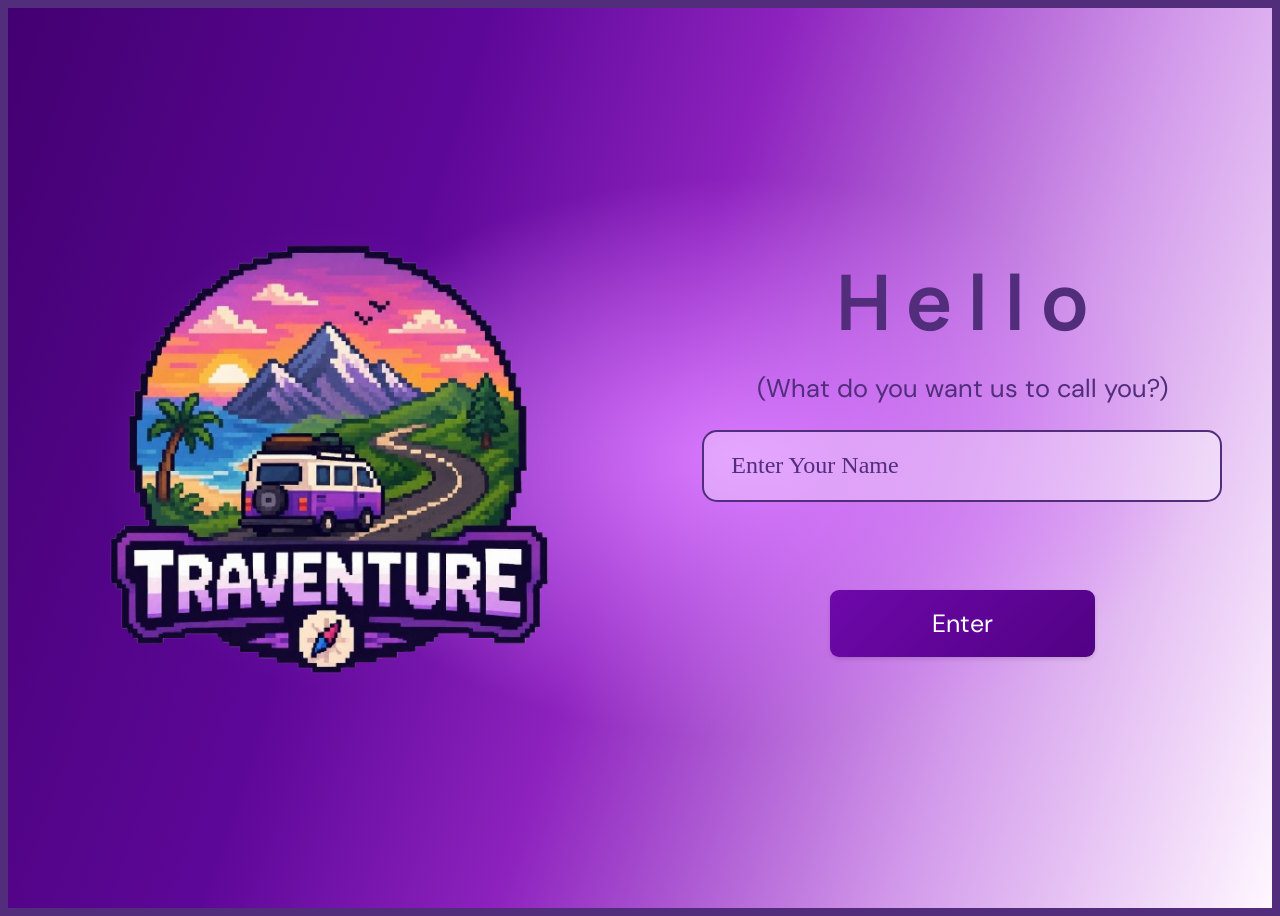
==== commit dd9cc7fd: "Fixed the structure, and added some message to the README. md. Check them when you're finish with yo" ====
--- a/index.html
+++ b/index.html
@@ -1,146 +1,51 @@
 <!doctype html>
 <html lang="en">
 <head>
-<meta charset="utf-8"><meta name="viewport" content="width=device-width, initial-scale=1">
+<meta char
+et="utf-8"><meta name="viewport" content="width=device-width, initial-scale=1">
 <title>Traventure — Explore Camarines Norte</title>
 <link rel="preconnect" href="https://fonts.googleapis.com"><link rel="preconnect" href="https://fonts.gstatic.com" crossorigin>
 <link href="https://fonts.googleapis.com/css2?family=DM+Sans:wght@400;500;600;700&family=Manrope:wght@400;500;600;700;800&display=swap" rel="stylesheet">
+<link rel="icon" type="image/png" href="assets/traventure-logo.png">
 <link rel="stylesheet" href="style.css">
 </head>
 <body>
+
 <section class="welcome-screen name-screen" id="nameScreen">
- <div class="welcome-brand-panel"><div class="brand-glow"></div><img src="assets/traventure-logo.png" alt="Traventure logo"></div>
- <div class="welcome-form-panel"><div class="welcome-form"><h1 aria-label="Hello"><span aria-hidden="true">H</span><span aria-hidden="true">e</span><span aria-hidden="true">l</span><span aria-hidden="true">l</span><span aria-hidden="true">o</span></h1><p>(What do you want us to call you?)</p><label class="name-input"><input id="nameEntry" type="text" maxlength="32" placeholder="Enter Your Name" autocomplete="given-name"></label><button class="enter-btn" id="nameEnter">Enter</button></div></div>
+    <div class="welcome-brand-panel">
+        <div class="brand-glow"></div>
+        <img src="assets/traventure-logo.png" alt="Traventure logo">
+    </div>
+    <div class="welcome-form-panel">
+        <div class="welcome-form">
+            <h1 aria-label="Hello">
+                <span aria-hidden="true">H</span>
+                <span aria-hidden="true">e</span>
+                <span aria-hidden="true">l</span>
+                <span aria-hidden="true">l</span>
+                <span aria-hidden="true">o</span>
+            </h1>
+            <p>(What do you want us to call you?)</p>
+            <label class="name-input">
+                <input id="nameEntry" type="text" maxlength="32" placeholder="Enter Your Name" autocomplete="given-name">
+            </label>
+            <button class="enter-btn" id="nameEnter">Enter</button>
+        </div>
+    </div>
 </section>
+
 <section class="welcome-screen landing-screen" id="landingScreen" hidden>
- <div class="landing-copy"><h1>Life is short and the<br>Camarines Norte is<br><em>wide</em></h1><p>To get the best of your adventure you just need to leave and<br>go where you like. We are waiting for you.</p><button class="get-started" id="getStarted">Get Started</button></div>
- <div class="landing-photo"><img src="assets/beach_calaguas.jpg" alt="A beautiful beach in Camarines Norte"></div>
+    <div class="landing-copy">
+        <h1>Life is short and the<br>Camarines Norte is<br><em>wide</em></h1>
+        <p>To get the best of your adventure you just need to leave and<br>go where you like. We are waiting for you.</p>
+        <a href="home.html" class="get-started" id="getStarted" >Get Started</a>
+    </div>
+    <div class="landing-photo">
+        <img src="assets/bagasbas.png" alt="A beautiful beach in Camarines Norte">
+    </div>
 </section>
-<div class="app-shell" id="appShell" hidden>
-<aside class="sidebar">
- <a class="brand" href="#" data-page="home"><span class="brand-mark">✦</span><span>traventure<small>YOUR LOCAL ESCAPE</small></span></a>
- <div class="side-label">DISCOVER</div>
- <nav>
-  <button class="nav-link active" data-page="home"><span>⌂</span> Home</button>
-  <button class="nav-link" data-page="explore"><span>⌕</span> Explore places</button>
-  <button class="nav-link" data-page="map"><span>⌖</span> Explore map</button>
-  <button class="nav-link" data-page="itinerary"><span>▤</span> My itinerary</button>
- </nav>
- <div class="side-label">YOUR TRAVEL SPACE</div>
- <nav>
-  <button class="nav-link" data-page="favorites"><span>♡</span> Favorite places <b id="favCount">0</b></button>
-  <button class="nav-link" data-page="memories"><span>▧</span> Memories</button>
-  <button class="nav-link" data-page="achievements"><span>✧</span> Achievements</button>
- </nav>
- <div class="sidebar-bottom">
-  <div class="help-card"><span class="help-icon">✦</span><strong>Make every trip count.</strong><p>Discover the places, stories, and experiences waiting for you.</p><button data-page="explore">Start exploring <span>↗</span></button></div>
-  <button class="profile-mini" data-page="profile"><img src="assets/avatar_profile.png"><span><strong>Traveler</strong><small>My profile</small></span><span class="dots">•••</span></button>
- </div>
-</aside>
-<main class="main">
- <header class="topbar"><a class="top-brand" href="#" data-page="home"><img src="assets/traventure-logo.png" alt=""><strong>Traventure</strong></a><nav class="top-nav"><button class="nav-link active" data-page="home">Home</button><button class="nav-link" data-page="itinerary">Schedule</button><button class="nav-link" data-page="map">Map</button><button class="nav-link" data-page="hotlines">Hotlines</button><button class="nav-link" id="moreTrigger" data-page="more" aria-haspopup="dialog" aria-expanded="false">More</button><button class="nav-link" id="returnWelcome" type="button" aria-label="Exit to welcome screen" title="Exit to welcome screen"><svg viewBox="0 0 24 24" width="20" height="20" fill="none" stroke="currentColor" stroke-width="1.8" stroke-linecap="round" stroke-linejoin="round" aria-hidden="true"><path d="M13 3H5v18h8"/><path d="M10 12h11m-4-4 4 4-4 4"/></svg></button></nav></header>
- <section id="page-home" class="page active">
-  <div class="browse-heading"><h1>Hi, <span id="helloName">Traveler</span>!</h1><p>Discover beautiful places around Camarines Norte.</p></div>
-  <label class="home-place-search"><span aria-hidden="true">⌕</span><input id="homePlaceSearch" type="search" placeholder="Search places, towns, or experiences..." autocomplete="off"></label>
-  <p class="home-search-count" id="homeSearchCount" aria-live="polite" hidden></p>
-  <div class="category-strip" id="categoryStrip">
-   <button class="category-chip selected" data-category="All">All</button><button class="category-chip" data-category="Tourist Attractions">Tourist Attraction</button><button class="category-chip" data-category="Beaches">Beaches</button><button class="category-chip" data-category="Waterfalls">Water Falls</button><button class="category-chip" data-category="Rivers">Rivers</button><button class="category-chip" data-category="Mountains">Mountains</button><button class="category-chip" data-category="Churches">Churches</button><button class="category-chip" data-category="Resorts & Campsites">Resort/Camp Sites</button>
-  </div>
-  <div class="destination-grid" id="featuredGrid"></div>
-  <div class="wide-banner"><div><span class="eyebrow">PLAN IT YOUR WAY</span><h2>Your next great story<br>is one trip away.</h2><p>Save the places you love and build a trip that feels like you.</p><button class="light-btn" data-page="itinerary">Build my itinerary ↗</button></div><div class="banner-art">✦</div></div>
-  <div class="section-head compact"><div><div class="eyebrow muted">A LITTLE MORE TO EXPLORE</div><h2>Make the journey yours</h2></div></div>
-  <div class="feature-grid"><button class="feature-tile" data-page="favorites"><span>♡</span><b>Save your favorites</b><small>Keep your must-visit places close.</small><i>↗</i></button><button class="feature-tile" data-page="memories"><span>▧</span><b>Collect your memories</b><small>Keep the moments worth remembering.</small><i>↗</i></button><button class="feature-tile" data-page="achievements"><span>✧</span><b>Earn achievements</b><small>Celebrate every step of your journey.</small><i>↗</i></button></div>
-  <footer>© 2026 Traventure <span>Made for curious travelers · Camarines Norte, Philippines</span></footer>
- </section>
- <section id="page-explore" class="page">
-  <div class="page-intro"><div class="eyebrow muted">THE PROVINCE IS YOURS TO EXPLORE</div><h1>Discover <em>somewhere new.</em></h1><p>Browse local attractions, beaches, nature spots, and places to stay.</p></div>
-  <div class="explore-tools"><label class="search-box"><span>⌕</span><input id="searchInput" placeholder="Search destinations, towns, or experiences..."><kbd>⌘ K</kbd></label><select id="categoryFilter"><option>All categories</option><option>Tourist Attractions</option><option>Beaches</option><option>Waterfalls</option><option>Rivers</option><option>Mountains</option><option>Churches</option><option>Resorts & Campsites</option></select></div>
-  <div class="results-line"><span id="resultCount">35 destinations</span><span>Showing destinations in Camarines Norte</span></div><div class="destination-grid all-grid" id="allGrid"></div>
-  <footer>© 2026 Traventure <span>Discover Camarines Norte</span></footer>
- </section>
- <section id="page-map" class="page">
-  <div class="page-intro"><div class="eyebrow muted">FIND YOUR WAY AROUND</div><h1>Explore the <em>map.</em></h1><p>Get a wider view of Camarines Norte and plan where to head next.</p></div>
-  <div class="map-layout"><div class="map-frame"><iframe title="Map of Camarines Norte" src="https://www.openstreetmap.org/export/embed.html?bbox=122.55%2C13.85%2C123.25%2C14.55&layer=mapnik&marker=14.1369%2C122.9813"></iframe></div><div class="map-side"><span class="eyebrow muted">START EXPLORING</span><h2>Places to pin on your map</h2><p>Choose a destination to view its details and save it to your trip.</p><div id="mapPlaces"></div><a class="map-link" target="_blank" href="https://www.openstreetmap.org/?mlat=14.1369&mlon=122.9813#map=10/14.1369/122.9813">Open full map ↗</a></div></div>
-  <footer>© 2026 Traventure <span>Map data © OpenStreetMap contributors</span></footer>
- </section>
- <section id="page-hotlines" class="page">
-  <div class="hotlines-page">
-   <header class="hotlines-heading"><div class="eyebrow">CAMARINES NORTE · EMERGENCY DIRECTORY</div><h1>Emergency Hotlines</h1><p>Find emergency contact numbers by municipality.</p></header>
-   <label class="hotlines-search"><svg viewBox="0 0 24 24" aria-hidden="true"><circle cx="11" cy="11" r="7"></circle><path d="m16 16 4 4"></path></svg><input id="hotlineSearch" type="search" placeholder="Search municipality or hotline" autocomplete="off"></label>
-   <div id="hotlineList" class="hotline-list" aria-live="polite"></div>
-  </div>
-  <footer>© 2026 Traventure <span>For emergencies, contact local authorities. · <a href="https://camsnorte.com/emergency-hotlines/" target="_blank" rel="noopener noreferrer">Camarines Norte Emergency Hotlines</a></span></footer>
- </section>
- <section id="page-itinerary" class="page"><div class="page-intro"><div class="eyebrow muted">MAKE THE MOST OF YOUR TIME</div><h1>Your travel <em>itinerary.</em></h1><p>Bring your chosen destinations together in one simple trip plan.</p></div><div class="itinerary-layout"><div class="itinerary-main"><div class="itinerary-top"><div><h2>My trip plan</h2><p id="tripCount">No destinations added yet</p></div><button class="outline-btn" data-page="explore">＋ Add places</button></div><div id="tripList" class="trip-list"></div><div id="tripEmpty" class="empty-state"><span>▤</span><h3>Your trip starts here</h3><p>Browse destinations and add the places you want to visit.</p><button class="primary-btn" data-page="explore">Find destinations ↗</button></div></div><aside class="trip-tip"><span>✦</span><h3>A little planning goes a long way.</h3><p>Save places first, then arrange your route based on the towns you want to explore.</p></aside></div><footer>© 2026 Traventure</footer></section>
- <section id="page-favorites" class="page"><div class="page-intro"><div class="eyebrow muted">YOUR PERSONAL SHORTLIST</div><h1>Places you <em>love.</em></h1><p>Your saved destinations, all in one place.</p></div><div class="explore-tools favorite-tools"><label class="search-box">⌕ <input id="favoriteSearch" type="search" placeholder="Search favorite places, towns, or categories..." aria-label="Search favorite places"></label></div><p class="favorite-search-count" id="favoriteSearchCount" hidden></p><div class="destination-grid all-grid" id="favoriteGrid"></div><div id="favoriteEmpty" class="empty-state"><span>♡</span><h3>No favorites just yet</h3><p>Tap the heart on any destination to keep it here.</p><button class="primary-btn" data-page="explore">Explore places ↗</button></div><footer>© 2026 Traventure</footer></section>
- <section id="page-memories" class="page">
-  <div id="memoryEditorView" class="memory-editor-view">
-   <div class="page-intro"><div class="eyebrow muted">YOUR JOURNEY, YOUR STORIES</div><h1>Keep the <em>memories.</em></h1><p>Save a little note about the places and moments you never want to forget.</p></div>
-   <div class="memory-layout">
-    <section class="memory-calendar-card">
-     <div class="memory-panel-heading"><h2>Choose a date</h2><p>Select when the memory happened.</p></div>
-     <div class="memory-calendar" aria-label="Choose a date for your memory">
-      <div class="memory-calendar-selectors">
-       <label><select id="memoryMonth" aria-label="Month"></select><span aria-hidden="true">⌄</span></label>
-       <label><select id="memoryYear" aria-label="Year"></select><span aria-hidden="true">⌄</span></label>
-      </div>
-      <div class="memory-weekdays" aria-hidden="true"><span>Sun</span><span>Mon</span><span>Tue</span><span>Wed</span><span>Thu</span><span>Fri</span><span>Sat</span></div>
-      <div class="memory-calendar-days" id="memoryCalendarDays"></div>
-     </div>
-    </section>
-    <form class="memory-form" id="memoryForm">
-     <div class="memory-panel-heading"><h2>Add a travel memory</h2><p>Capture the details you want to remember.</p></div>
-     <label class="memory-field-label" for="memoryTitle">Entry title</label>
-     <input class="memory-title-input" id="memoryTitle" type="text" maxlength="80" placeholder="e.g. A day at Calaguas">
-     <label class="memory-field-label" for="memoryPhotoInput">Photo</label>
-     <label class="memory-photo-upload" for="memoryPhotoInput" aria-label="Choose a photo for this memory">
-      <input id="memoryPhotoInput" type="file" accept="image/*" hidden>
-      <span class="memory-photo-placeholder" id="memoryPhotoPlaceholder" aria-hidden="true"><svg viewBox="0 0 48 48"><path d="M5 13h14l4 5h20v22H5z"></path><path d="M24 24v11m-5.5-5.5h11"></path></svg><span>Add a photo or browse files</span></span>
-      <img id="memoryPhotoPreview" alt="Selected memory photo" hidden>
-     </label>
-     <label class="memory-field-label" for="memoryText">How was your experience?</label>
-     <textarea id="memoryText" placeholder="Write a note about your trip or experience..."></textarea>
-     <div class="memory-save-row"><button class="primary-btn" id="saveMemory" type="submit">Save memory <span>↗</span></button></div>
-    </form>
-   </div>
-   <section class="memory-saved-section" id="memorySavedSection" hidden>
-    <h2 class="memory-list-title">Saved memories</h2>
-    <div class="memory-list" id="memorySavedList"></div>
-   </section>
-  </div>
-  <footer>© 2026 Traventure</footer>
- </section>
- <section id="page-achievements" class="page">
-  <div class="achievement-page">
-   <header class="achievement-header">
-    <h1>Achievements &amp; Rewards</h1>
-   </header>
-   <div class="achievement-list" id="badgeGrid" aria-live="polite"></div>
-  </div>
-  <footer>© 2026 Traventure</footer>
- </section>
- <section id="page-profile" class="page"><div class="page-intro"><div class="eyebrow muted">YOUR TRAVEL IDENTITY</div><h1>Traveler <em>profile.</em></h1><p>Make this travel space your own.</p></div><div class="profile-card"><img src="assets/avatar_profile.png"><div><span class="eyebrow muted">TRAVELER</span><h2 id="profileName">Traveler</h2><p>Curious explorer · Camarines Norte</p><button class="outline-btn" id="editName">Edit display name</button></div></div><div class="profile-preferences"><h3>Your travel space</h3><p>Keep track of your saved places, memories, and trip ideas from one place.</p><div><span>Favorite places</span><b id="profileFav">0</b></div><div><span>Travel memories</span><b id="profileMem">0</b></div><div><span>Itinerary stops</span><b id="profileTrip">0</b></div></div><footer>© 2026 Traventure</footer></section>
-</main>
-</div>
-<div class="more-backdrop" id="moreModal" hidden>
- <section class="more-panel" role="dialog" aria-modal="true" aria-labelledby="moreTitle">
-  <img class="more-decoration" src="assets/pinwheel.gif" alt="" aria-hidden="true">
-  <button class="more-close" id="closeMore" type="button" aria-label="Close More menu">×</button>
-  <h2 id="moreTitle">More...</h2>
-  <button class="more-item" data-page="favorites"><svg viewBox="0 0 24 24" aria-hidden="true"><path d="M6 3.5h12v17l-6-4-6 4z"></path></svg><span>Favorite places</span></button>
-  <button class="more-item" data-page="memories"><svg viewBox="0 0 24 24" aria-hidden="true"><path d="M5 3.5h14v17H5z"></path><path d="M9 8h6M9 12h8M9 16h8"></path></svg><span>Memories</span></button>
-  <button class="more-item" data-page="achievements"><svg viewBox="0 0 24 24" aria-hidden="true"><path d="M7 3.5h10v5a5 5 0 0 1-10 0zM7 6H4v2a4 4 0 0 0 4 4m9-6h3v2a4 4 0 0 1-4 4M12 13.5v4m-4 3h8m-6-3h4"></path></svg><span>Achievements &amp; Rewards</span></button>
-  <div class="more-themes">
-   <div class="more-item theme-heading"><svg viewBox="0 0 24 24" aria-hidden="true"><path d="M12 3.5a8.5 8.5 0 1 0 0 17h1.2a2 2 0 0 0 1.5-3.3 1.5 1.5 0 0 1 1.2-2.5H18a2.5 2.5 0 0 0 2.5-2.5A8.5 8.5 0 0 0 12 3.5z"></path><path d="M7.5 10h.1m3-3h.1m4 1h.1m-8 7h.1"></path></svg><span>Themes</span></div>
-   <div class="theme-options" role="group" aria-label="Choose a theme">
-    <button class="theme-choice" type="button" data-theme-choice="blue" aria-pressed="false"><span class="theme-swatch blue-swatch"></span>Blue</button>
-    <button class="theme-choice" type="button" data-theme-choice="violet" aria-pressed="true"><span class="theme-swatch violet-swatch"></span>Violet</button>
-    <button class="theme-choice" type="button" data-theme-choice="black" aria-pressed="false"><span class="theme-swatch black-swatch"></span>Black</button>
-   </div>
-  </div>
- </section>
-</div>
-<div class="modal-backdrop" id="detailModal"><div class="detail-modal"><button class="modal-close" id="closeModal">×</button><img id="modalImage" src=""><div class="modal-content"><span class="eyebrow muted" id="modalCategory"></span><h2 id="modalTitle"></h2><p class="modal-place" id="modalPlace"></p><p id="modalDescription"></p><div class="modal-actions"><button class="primary-btn" id="modalAdd">＋ Add to itinerary</button><button class="outline-btn" id="modalFav">♡ Save place</button></div></div></div></div>
-<div class="toast" id="toast"></div>
-<script>window.DESTINATIONS = [{"name": "Rizal Monument", "place": "Daet, Camarines Norte", "category": "Tourist Attractions", "image": "tourist_monument.png", "description": "A historic landmark in Rizal Park, Daet, known as the first monument dedicated to José Rizal."}, {"name": "Mercedes Group of Islands", "place": "Mercedes, Camarines Norte", "category": "Tourist Attractions", "image": "tourist_mercedesgoi.png", "description": "Explore island scenery, sandbars, snorkeling spots, and coastal communities."}, {"name": "Calaguas Island", "place": "Mangcawayan, Vinzons", "category": "Beaches", "image": "beach_calaguas.jpg", "description": "A remote island escape famous for powdery white sand, clear turquoise water, beach camping, and island hopping."}, {"name": "Bagasbas Beach", "place": "Daet, Camarines Norte", "category": "Beaches", "image": "beach_bagasbas.png", "description": "A beginner-friendly surfing destination with a long shoreline, rolling waves, and a lively boardwalk."}, {"name": "Gumaus Beach", "place": "Paracale, Camarines Norte", "category": "Beaches", "image": "beach_gumaus.png", "description": "A peaceful mainland beach with fine sand, turquoise water, and an easy-going atmosphere."}, {"name": "Parola Island", "place": "Jose Panganiban, Camarines Norte", "category": "Beaches", "image": "beach_parola.png", "description": "A quiet island known for its lighthouse, clear water, and pinkish shoreline."}, {"name": "Pulang Daga", "place": "Paracale, Camarines Norte", "category": "Beaches", "image": "beach_pulangdaga.png", "description": "A scenic coastline with golden-reddish sand, calm swimming areas, and cliffside viewpoints."}, {"name": "Labnig Beach", "place": "Paracale, Camarines Norte", "category": "Beaches", "image": "beach_labnig.jpg", "description": "A laid-back beachfront hideaway with native cottages and a relaxed local atmosphere."}, {"name": "Taba-taba Beach", "place": "Basud, Camarines Norte", "category": "Beaches", "image": "beach_tabataba.png", "description": "A calm coastal escape with scenic palms, gentle waves, and space to unwind."}, {"name": "San Jose Beach", "place": "Talisay, Camarines Norte", "category": "Beaches", "image": "beach_sanjose.png", "description": "A long Pacific-facing shoreline along the President Cory C. Aquino Boulevard."}, {"name": "Mananap Falls", "place": "San Vicente, Camarines Norte", "category": "Waterfalls", "image": "falls_mananap.png", "description": "A forest waterfall with a natural swimming basin and an adventurous jungle trek."}, {"name": "Malatap Falls", "place": "Labo, Camarines Norte", "category": "Waterfalls", "image": "falls_malatap.png", "description": "A low, wide cascade with a shallow natural pool and picnic-friendly surroundings."}, {"name": "Maligaya Falls", "place": "Brgy. Submakin, Labo, Camarines Norte", "category": "Waterfalls", "image": "falls_maligaya.png", "description": "A refreshing nature destination tucked into the green landscape of Labo."}, {"name": "Binuang Falls", "place": "Brgy. Daguit, Labo, Camarines Norte", "category": "Waterfalls", "image": "falls_binuang.png", "description": "A scenic waterfall surrounded by the natural beauty of Labo."}, {"name": "Colasi Falls", "place": "Mercedes, Camarines Norte", "category": "Waterfalls", "image": "falls_colasi.png", "description": "A nature spot in Mercedes for visitors looking to explore beyond the coast."}, {"name": "Nacali Falls", "place": "Brgy. Matacong, San Lorenzo Ruiz", "category": "Waterfalls", "image": "falls_nacali.png", "description": "A quiet waterfall destination surrounded by lush greenery."}, {"name": "Tariris Falls", "place": "Paracale, Camarines Norte", "category": "Waterfalls", "image": "falls_tariris.png", "description": "A tucked-away natural attraction in Paracale."}, {"name": "Mampurog River", "place": "San Lorenzo Ruiz, Camarines Norte", "category": "Rivers", "image": "river_mampurog.png", "description": "A scenic river destination for a relaxing nature stop."}, {"name": "Malaguit River", "place": "Paracale, Camarines Norte", "category": "Rivers", "image": "river_malaguit.webp", "description": "A riverside destination in Paracale."}, {"name": "Talisay River", "place": "Talisay, Camarines Norte", "category": "Rivers", "image": "river_talisay.png", "description": "A calm river landscape in Talisay."}, {"name": "Mount Labo", "place": "Labo, Camarines Norte", "category": "Mountains", "image": "mount_labo.png", "description": "A mountain destination for outdoor exploration and scenic views."}, {"name": "Colasi Peak", "place": "Mercedes, Camarines Norte", "category": "Mountains", "image": "mount_colasi.jpg", "description": "A highland destination in Mercedes with rewarding natural scenery."}, {"name": "Mt. Bagacay / Tulis Peak", "place": "Labo, Camarines Norte", "category": "Mountains", "image": "mount_bagacay.jpg", "description": "A mountain escape in Labo for nature and trekking enthusiasts."}, {"name": "Mount Cadig", "place": "Labo, Camarines Norte", "category": "Mountains", "image": "mount_cadig.jpg", "description": "A green mountain destination in the municipality of Labo."}, {"name": "St. Francis of Assisi Parish Church", "place": "Talisay, Camarines Norte", "category": "Churches", "image": "church_saintfrancis.jpg", "description": "A heritage and faith destination in Talisay."}, {"name": "St. John the Baptist Church", "place": "Daet, Camarines Norte", "category": "Churches", "image": "church_saintjohn.jpg", "description": "A historic church destination in the capital town of Daet."}, {"name": "Diocesan Shrine of Jesus the Black Nazarene", "place": "Capalonga, Camarines Norte", "category": "Churches", "image": "church_diocesan.jpg", "description": "A religious destination in Capalonga."}, {"name": "Paroquia de Nuestra Señora de Candelaria", "place": "Paracale, Camarines Norte", "category": "Churches", "image": "church_denuestra.jpg", "description": "A heritage church destination in Paracale."}, {"name": "Diocesan Shrine of St. Vincent Ferrer", "place": "San Vicente, Camarines Norte", "category": "Churches", "image": "church_saintferrer.jpg", "description": "A parish and shrine destination in San Vicente."}, {"name": "Gumaos Bay", "place": "Brgy. Gumaus, San Vicente, Camarines Norte", "category": "Resorts & Campsites", "image": "resort_gumaus.jpg", "description": "A coastal stay option for visitors exploring the area."}, {"name": "Adelaida Native Farm", "place": "San Lorenzo Ruiz, Camarines Norte", "category": "Resorts & Campsites", "image": "resort_adelaida.jpg", "description": "A nature-focused place to slow down and enjoy a rural setting."}, {"name": "Pambuhan Glamping Resort", "place": "Mercedes, Camarines Norte", "category": "Resorts & Campsites", "image": "resort_pambuhan.jpg", "description": "A glamping stay option in Mercedes."}, {"name": "Althea's Dreamland Resort", "place": "Brgy. Mampurog, San Lorenzo Ruiz", "category": "Resorts & Campsites", "image": "resort_altheas.jpg", "description": "A resort destination surrounded by the landscape of San Lorenzo Ruiz."}, {"name": "Carmelita's Cove", "place": "Mangcamagong, Basud, Camarines Norte", "category": "Resorts & Campsites", "image": "resort_carmelitas.jpg", "description": "A coastal resort destination in Basud."}, {"name": "Athena Nature Park & Resort", "place": "Dagutdutan, San Lorenzo Ruiz", "category": "Resorts & Campsites", "image": "resort_athenas.jpg", "description": "A nature park and resort for a refreshing countryside break."}];</script><script src="app.js"></script>
-</body></html>+
+<script src="app.js"></script>
+</body>
+</html>
+
--- a/style.css
+++ b/style.css
@@ -1,71 +1,3539 @@
-*{box-sizing:border-box} :root{--ink:#25243a;--muted:#858398;--purple:#8053b8;--purple2:#a77bd0;--lav:#f2edf8;--line:#eeeaf2;--bg:#fbfafd}body{margin:0;background:var(--bg);color:var(--ink);font-family:'DM Sans',sans-serif}button,input,select,textarea{font:inherit}button{cursor:pointer}.app-shell{min-height:100vh}.sidebar{width:248px;position:fixed;inset:0 auto 0 0;background:#fff;border-right:1px solid var(--line);padding:30px 20px 18px;display:flex;flex-direction:column;z-index:10}.brand{display:flex;align-items:center;gap:11px;text-decoration:none;color:var(--ink);font:800 21px Manrope,sans-serif;letter-spacing:-1px;margin:0 0 48px 8px}.brand-mark{width:39px;height:39px;border-radius:13px;background:#8256b7;color:white;display:grid;place-items:center;font-size:23px}.brand small{display:block;font:700 8px 'DM Sans';letter-spacing:2px;color:#a09bac;margin-top:3px}.side-label{font-size:9px;font-weight:700;letter-spacing:1.7px;color:#aaa5b4;margin:0 0 12px 12px}.sidebar nav{display:grid;gap:5px;margin-bottom:31px}.nav-link{border:0;background:transparent;text-align:left;padding:12px 13px;border-radius:10px;color:#777486;font-weight:600;font-size:13px;display:flex;align-items:center;gap:13px}.nav-link>span{font-size:19px;width:19px;text-align:center;font-weight:400}.nav-link b{margin-left:auto;background:#f2edf8;color:#7951a9;border-radius:20px;padding:2px 7px;font-size:10px}.nav-link:hover,.nav-link.active{background:#f2edf8;color:#70469f}.sidebar-bottom{margin-top:auto}.help-card{background:#f4eff9;border-radius:15px;padding:18px 16px;margin-bottom:18px;position:relative;overflow:hidden}.help-icon{color:#8658b9;font-size:20px}.help-card strong{display:block;font:700 13px Manrope;margin-top:10px}.help-card p{font-size:11px;line-height:1.55;color:#777286}.help-card button{border:0;background:transparent;color:#754ca4;font-weight:700;font-size:11px;padding:5px 0}.help-card button span{margin-left:8px}.profile-mini{border:0;background:white;border-top:1px solid var(--line);width:100%;padding:16px 2px 0;display:flex;align-items:center;gap:10px;text-align:left}.profile-mini img,.top-profile img{width:35px;height:35px;border-radius:50%;object-fit:cover;background:#eee}.profile-mini strong,.profile-mini small{display:block}.profile-mini strong{font-size:12px}.profile-mini small{font-size:10px;color:var(--muted);margin-top:3px}.dots{margin-left:auto;color:#999}.main{margin-left:248px;padding:0 48px;max-width:1800px}.topbar{height:78px;display:flex;align-items:center;justify-content:space-between;border-bottom:1px solid var(--line)}.breadcrumb{font-size:12px;color:#a09baa}.breadcrumb span{padding:0 9px;color:#c7c2ce}.breadcrumb b{color:#4a465a}.top-actions,.top-profile{display:flex;align-items:center;gap:15px}.icon-btn{position:relative;border:1px solid var(--line);background:#fff;border-radius:11px;width:39px;height:39px;color:#696478;font-size:20px}.icon-btn i{position:absolute;width:6px;height:6px;border-radius:50%;background:#d783a2;right:8px;top:8px}.top-profile{font-size:11px;color:#6c6878;font-weight:600;gap:9px}.top-profile img{width:31px;height:31px}.page{display:none;padding:30px 0 10px;animation:appear .25s ease}.page.active{display:block}@keyframes appear{from{opacity:.3;transform:translateY(5px)}to{opacity:1;transform:none}}.hero{display:grid;grid-template-columns:1fr 1.04fr;gap:32px;align-items:center;padding:35px 0 45px}.hero-copy{padding:5px 0 0 7px}.eyebrow{font-size:9px;letter-spacing:1.8px;font-weight:700;color:#9c7aba}.eyebrow span{display:inline-block;width:6px;height:6px;border-radius:50%;background:#a77bd0;margin:0 8px 1px 0}.eyebrow.muted{color:#9b96a5}.hero h1,.page-intro h1{font:800 clamp(42px,5vw,66px)/1.08 Manrope,sans-serif;letter-spacing:-3.5px;margin:20px 0 15px}.hero h1 em,.page-intro h1 em{font-style:normal;color:#9667c2}.hero-copy>p,.page-intro>p{max-width:440px;color:#898596;font-size:13px;line-height:1.8}.hero-actions{display:flex;align-items:center;gap:23px;margin-top:26px}.primary-btn{border:0;background:#8053b8;color:#fff;padding:13px 18px;border-radius:9px;font-weight:700;font-size:11px;box-shadow:0 7px 18px #8053b82b}.primary-btn:hover{background:#7045a7;transform:translateY(-1px)}.primary-btn span{margin-left:13px}.text-btn,.view-link{border:0;background:transparent;color:#7953a0;font-weight:700;font-size:11px}.text-btn span{margin-left:8px}.hero-stats{display:flex;gap:30px;margin-top:39px}.hero-stats div{border-left:1px solid #e8e2ee;padding-left:13px}.hero-stats strong,.hero-stats small{display:block}.hero-stats strong{font:800 19px Manrope}.hero-stats small{font-size:9px;color:#9994a3;margin-top:3px}.hero-visual{height:365px;position:relative;border-radius:20px;overflow:visible}.hero-visual>img{width:100%;height:100%;object-fit:cover;border-radius:20px;filter:saturate(.88)}.hero-visual:after{content:"";position:absolute;inset:0;border-radius:20px;background:linear-gradient(0deg,#211b35a8,transparent 48%);pointer-events:none}.floating-note{position:absolute;z-index:1;bottom:20px;left:20px;right:20px;background:#ffffffed;backdrop-filter:blur(8px);padding:12px 14px;border-radius:12px;display:flex;align-items:center;gap:11px}.floating-note>span:first-child{background:#f1e9f8;color:#8658b9;width:34px;height:34px;display:grid;place-items:center;border-radius:9px}.floating-note b,.floating-note small{display:block}.floating-note b{font-size:12px}.floating-note small{font-size:10px;color:#9691a0;margin-top:3px}.note-arrow{margin-left:auto;color:#8b5eb7}.hero-stamp{position:absolute;z-index:2;right:-15px;top:23px;background:#fff;color:#885cb5;border-radius:50%;width:80px;height:80px;display:grid;align-content:center;text-align:center;font-size:8px;letter-spacing:1px;transform:rotate(10deg);box-shadow:0 7px 20px #30204422}.hero-stamp b{font:800 11px Manrope}.section-head{display:flex;justify-content:space-between;align-items:end;margin:10px 0 18px}.section-head h2{font:800 24px Manrope;letter-spacing:-1px;margin:7px 0 5px}.section-head p{font-size:11px;color:#9691a0;margin:0}.view-link{padding:9px}.category-strip{display:flex;gap:8px;flex-wrap:wrap;margin:21px 0}.category-chip{border:1px solid #ebe6ef;background:white;border-radius:30px;padding:9px 14px;color:#777284;font-size:10px;font-weight:600}.category-chip span{font-size:14px;color:#946bc0;margin-right:6px}.category-chip.selected{background:#8053b8;color:white;border-color:#8053b8}.category-chip.selected span{color:white}.destination-grid{display:grid;grid-template-columns:repeat(3,minmax(0,1fr));gap:17px}.destination-card{background:#fff;border:1px solid #efebf2;border-radius:14px;overflow:hidden;transition:.2s;min-width:0}.destination-card:hover{transform:translateY(-3px);box-shadow:0 13px 28px #3220440c}.card-image{height:170px;position:relative;overflow:hidden;background:#eee}.card-image img{width:100%;height:100%;object-fit:cover;transition:transform .4s}.destination-card:hover .card-image img{transform:scale(1.04)}.category-label{position:absolute;left:12px;top:12px;background:#ffffffed;padding:6px 9px;border-radius:30px;font-size:9px;font-weight:700;color:#72518e}.heart-btn{position:absolute;right:12px;top:11px;width:31px;height:31px;border:0;border-radius:50%;background:#ffffffed;color:#777;font-size:17px}.heart-btn.saved{color:#9b5a9c}.card-info{padding:13px 14px 14px}.card-info h3{font:700 14px Manrope;margin:0 0 5px;white-space:nowrap;overflow:hidden;text-overflow:ellipsis}.card-place{font-size:10px;color:#9a95a3}.card-bottom{display:flex;align-items:center;justify-content:space-between;border-top:1px solid #f1eef3;margin-top:13px;padding-top:11px}.card-bottom button{border:0;background:transparent;color:#8358ad;font-size:10px;font-weight:700}.card-bottom span{font-size:9px;color:#aaa5b1}.wide-banner{background:#76509f;border-radius:18px;color:white;margin:48px 0 40px;padding:32px 38px;position:relative;overflow:hidden;min-height:205px}.wide-banner .eyebrow{color:#ddc9ee}.wide-banner h2{font:800 26px/1.2 Manrope;margin:10px 0}.wide-banner p{font-size:11px;color:#e0d4ea}.light-btn{border:0;background:white;color:#704a99;padding:11px 15px;border-radius:8px;font-size:10px;font-weight:700;margin-top:7px}.banner-art{position:absolute;right:10%;top:-70px;font-size:270px;color:#ffffff12;transform:rotate(15deg)}.compact{margin-top:10px}.feature-grid{display:grid;grid-template-columns:repeat(3,1fr);gap:14px;margin:20px 0 40px}.feature-tile{position:relative;text-align:left;background:white;border:1px solid var(--line);border-radius:13px;padding:19px;display:grid;gap:7px;color:var(--ink)}.feature-tile>span{color:#9166b7;font-size:22px}.feature-tile b{font:700 12px Manrope}.feature-tile small{font-size:10px;color:#9691a0}.feature-tile i{position:absolute;right:17px;top:19px;color:#a28bb9;font-style:normal}.page-intro{padding:23px 0 26px}.page-intro h1{font-size:47px;margin:12px 0}.page-intro>p{max-width:570px}.explore-tools{display:flex;gap:12px;margin:8px 0 17px}.search-box{height:45px;display:flex;align-items:center;gap:10px;background:white;border:1px solid var(--line);border-radius:9px;padding:0 13px;flex:1;color:#8d62b5}.search-box input{border:0;outline:0;flex:1;font-size:11px;color:var(--ink)}.search-box kbd{font-size:9px;color:#aaa;border:1px solid #eee;border-radius:4px;padding:3px 5px}.explore-tools select{border:1px solid var(--line);border-radius:9px;background:white;padding:0 13px;color:#777284;font-size:10px;min-width:180px}.results-line{display:flex;justify-content:space-between;color:#9a95a3;font-size:10px;margin:22px 0 13px}.results-line span:first-child{font-weight:700;color:#625d70}.all-grid{grid-template-columns:repeat(3,minmax(0,1fr))}.all-grid .card-image{height:155px}.map-layout{display:grid;grid-template-columns:1.5fr .8fr;gap:20px}.map-frame{height:520px;border-radius:15px;overflow:hidden;border:1px solid var(--line);background:#eee}.map-frame iframe{width:100%;height:100%;border:0}.map-side{background:#fff;border:1px solid var(--line);border-radius:15px;padding:22px}.map-side h2{font:800 19px Manrope;margin:9px 0}.map-side>p{font-size:11px;color:#9691a0;line-height:1.6}.map-place{display:flex;gap:10px;align-items:center;padding:11px 0;border-bottom:1px solid #f1eef3}.map-place img{width:52px;height:45px;object-fit:cover;border-radius:8px}.map-place b,.map-place small{display:block}.map-place b{font-size:10px}.map-place small{font-size:9px;color:#999;margin-top:4px}.map-place button{margin-left:auto;border:0;background:#f4eff9;color:#8258ae;border-radius:7px;padding:7px;font-size:10px}.map-link{display:inline-block;margin-top:17px;color:#8258ae;font-size:10px;font-weight:700;text-decoration:none}.itinerary-layout{display:grid;grid-template-columns:1fr 260px;gap:20px}.itinerary-main,.trip-tip,.profile-preferences{background:white;border:1px solid var(--line);border-radius:14px;padding:21px}.itinerary-top{display:flex;align-items:center;justify-content:space-between}.itinerary-top h2{font:800 18px Manrope;margin:0}.itinerary-top p{font-size:10px;color:#999;margin:5px 0}.outline-btn{border:1px solid #e4d9ed;background:white;color:#8158a9;padding:10px 13px;border-radius:8px;font-size:10px;font-weight:700}.trip-tip{background:#f3eef8;border:0;align-self:start}.trip-tip>span{font-size:24px;color:#8d61b8}.trip-tip h3{font:700 14px Manrope}.trip-tip p{font-size:10px;line-height:1.7;color:#898294}.trip-row{display:flex;gap:12px;align-items:center;border-top:1px solid #f0edf2;padding:13px 0}.trip-row img{width:65px;height:55px;object-fit:cover;border-radius:8px}.trip-row b,.trip-row small{display:block}.trip-row b{font-size:11px}.trip-row small{font-size:9px;color:#999;margin-top:4px}.trip-row button{margin-left:auto;border:0;background:transparent;color:#a05f91}.empty-state{text-align:center;padding:50px 20px;color:#8e8998}.empty-state>span{font-size:33px;color:#a17ac4}.empty-state h3{font:700 17px Manrope;color:#343044;margin:10px 0 5px}.empty-state p{font-size:11px;margin-bottom:18px}.empty-state .primary-btn{font-size:10px}.memory-composer{display:grid;grid-template-columns:55px 1fr;gap:15px;padding:22px;background:white;border:1px solid var(--line);border-radius:14px;max-width:760px}.memory-icon{height:48px;width:48px;border-radius:13px;background:#f2edf8;color:#9165ba;display:grid;place-items:center;font-size:24px}.memory-composer h3{font:700 14px Manrope;margin:2px 0 5px}.memory-composer p{font-size:10px;color:#9691a0}.memory-composer textarea{width:100%;min-height:90px;border:1px solid var(--line);border-radius:8px;padding:12px;resize:vertical;outline-color:#b99bd3;font-size:11px;margin:8px 0}.memory-composer .primary-btn{display:block}.memory-list{display:grid;gap:10px;max-width:760px;margin-top:18px}.memory-item{background:white;border:1px solid var(--line);padding:15px;border-radius:10px;font-size:12px}.memory-item small{display:block;color:#999;font-size:9px;margin-top:8px}.achievement-summary{display:grid;grid-template-columns:repeat(3,1fr);gap:14px}.achievement-summary>div{background:white;border:1px solid var(--line);border-radius:13px;padding:20px}.achievement-summary span{display:block;font-size:22px;color:#9569bb}.achievement-summary small{display:block;font-size:9px;color:#999;letter-spacing:1px;margin-top:15px}.achievement-summary strong{display:block;font:800 26px Manrope;margin-top:4px}.badge-grid{display:grid;grid-template-columns:repeat(3,1fr);gap:12px;margin-bottom:35px}.badge-card{background:white;border:1px solid var(--line);border-radius:12px;padding:18px;display:flex;gap:13px;align-items:center}.badge-card>span{width:42px;height:42px;display:grid;place-items:center;border-radius:12px;background:#f2edf8;color:#8a5db5;font-size:20px}.badge-card b,.badge-card small{display:block}.badge-card b{font:700 11px Manrope}.badge-card small{font-size:9px;color:#999;margin-top:4px}.badge-card.locked{opacity:.45}.profile-card{display:flex;gap:22px;align-items:center;background:white;border:1px solid var(--line);border-radius:14px;padding:25px;max-width:600px}.profile-card img{width:90px;height:90px;object-fit:cover;border-radius:50%;background:#f4eff9}.profile-card h2{font:800 23px Manrope;margin:7px 0}.profile-card p{font-size:11px;color:#999;margin:0 0 12px}.profile-preferences{max-width:600px;margin-top:18px}.profile-preferences h3{font:700 14px Manrope;margin:0}.profile-preferences p{font-size:10px;color:#999}.profile-preferences div{display:flex;justify-content:space-between;border-top:1px solid var(--line);padding:12px 0;font-size:11px;color:#777}.profile-preferences b{color:#8053b8}footer{border-top:1px solid var(--line);padding:19px 0 25px;margin-top:35px;font-size:9px;color:#aaa5b1}footer span{float:right}.modal-backdrop{position:fixed;inset:0;background:#21192e88;display:none;align-items:center;justify-content:center;padding:20px;z-index:30}.modal-backdrop.open{display:flex}.detail-modal{background:white;border-radius:16px;max-width:650px;width:100%;overflow:hidden;position:relative;box-shadow:0 20px 70px #170d2b44}.detail-modal>img{width:100%;height:250px;object-fit:cover}.modal-close{position:absolute;right:13px;top:13px;border:0;background:#ffffffed;width:34px;height:34px;border-radius:50%;font-size:22px;color:#53495f}.modal-content{padding:22px}.modal-content h2{font:800 25px Manrope;margin:8px 0 4px}.modal-place{font-size:10px;color:#9b96a5}.modal-content>p:last-of-type{font-size:12px;line-height:1.7;color:#777284}.modal-actions{display:flex;gap:10px;margin-top:20px}.toast{position:fixed;bottom:25px;left:50%;transform:translate(-50%,20px);background:#2c2639;color:white;padding:12px 18px;border-radius:9px;font-size:11px;opacity:0;pointer-events:none;transition:.25s;z-index:50}.toast.show{opacity:1;transform:translate(-50%,0)}@media(max-width:1100px){.main{padding:0 28px}.hero{gap:20px}.destination-grid{grid-template-columns:repeat(2,minmax(0,1fr))}.all-grid{grid-template-columns:repeat(2,minmax(0,1fr))}}@media(max-width:760px){.sidebar{width:68px;padding:20px 9px}.brand{margin:0 auto 35px}.brand>span:last-child,.side-label,.nav-link:not(.active){font-size:0}.nav-link{justify-content:center;padding:12px 5px}.nav-link>span{font-size:20px}.nav-link b,.sidebar-bottom .help-card,.profile-mini span{display:none}.profile-mini{justify-content:center}.profile-mini img{width:35px}.main{margin-left:68px;padding:0 17px}.topbar{height:65px}.top-profile span{display:none}.hero{grid-template-columns:1fr;padding:25px 0 32px}.hero-visual{height:260px;grid-row:1}.hero-copy{padding:0}.hero h1{font-size:48px}.hero-stats{margin-top:25px}.section-head h2{font-size:20px}.destination-grid,.all-grid{grid-template-columns:1fr 1fr;gap:10px}.card-image,.all-grid .card-image{height:125px}.card-info{padding:10px}.card-info h3{font-size:11px}.card-place{font-size:9px}.card-bottom{margin-top:8px;padding-top:8px}.card-bottom button{font-size:9px}.wide-banner{padding:25px 22px}.feature-grid{grid-template-columns:1fr}.page-intro h1{font-size:37px}.explore-tools{flex-direction:column}.explore-tools select{height:42px}.map-layout,.itinerary-layout{grid-template-columns:1fr}.map-frame{height:330px}.badge-grid{grid-template-columns:1fr 1fr}.hero-stamp{right:7px}.results-line span:last-child{display:none}}@media(max-width:420px){.destination-grid,.all-grid{grid-template-columns:1fr}.card-image,.all-grid .card-image{height:180px}.hero-stats{gap:15px}.hero-stats div{padding-left:9px}.hero h1{font-size:42px}.topbar{font-size:10px}.badge-grid{grid-template-columns:1fr}.achievement-summary{gap:7px}.achievement-summary>div{padding:12px}.achievement-summary strong{font-size:21px}.achievement-summary small{font-size:7px}.memory-composer{grid-template-columns:1fr}.profile-card{padding:16px}.profile-card img{width:65px;height:65px}}
+*{box-sizing:border-box} 
+:root{
+    --ink:#25243a;
+    --muted:#858398;
+    --purple:#8053b8;
+    --purple2:#a77bd0;
+    --lav:#f2edf8;
+    --line:#eeeaf2;
+    --bg:#fbfafd
+}/*
+    body{
+        margin:0;
+        background:var(--bg);
+        color:var(--ink);
+        font-family:'DM Sans',sans-serif
+    }*/
+    
+    button,input,select,textarea{
+        font:inherit
+    }
+    
+    button{
+        cursor:pointer
+    }
+
+    a {
+        text-decoration:none;
+        color:inherit
+    }
+    
+    .app-shell{
+        min-height:100vh
+    }
+    
+    .sidebar{
+        width:248px;
+        position:fixed;
+        inset:0 auto 0 0;
+        background:#fff;
+        border-right:1px solid var(--line);
+        padding:30px 20px 18px;
+        display:flex;
+        flex-direction:column;
+        z-index:10
+    }
+    
+    .brand{
+        display:flex;
+        align-items:center;
+        gap:11px;
+        text-decoration:none;
+        color:var(--ink);
+        font:800 21px Manrope,sans-serif;
+        letter-spacing:-1px;
+        margin:0 0 48px 8px
+    }
+    
+    .brand-mark{
+        width:39px;
+        height:39px;
+        border-radius:13px;
+        background:#8256b7;
+        color:white;
+        display:grid;
+        place-items:center;
+        font-size:23px
+    }
+    
+    .brand small{
+        display:block;
+        font:700 8px 'DM Sans';
+        letter-spacing:2px;
+        color:#a09bac;
+        margin-top:3px
+    }
+    .side-label{
+        font-size:9px;
+        font-weight:700;
+        letter-spacing:1.7px;
+        color:#aaa5b4;
+        margin:0 0 12px 12px
+    }
+    
+    .sidebar nav{
+        display:grid;
+        gap:5px;
+        margin-bottom:31px
+    }
+    .nav-link{
+        border:0;
+        background:transparent;
+        text-align:left;
+        padding:12px 13px;
+        border-radius:10px;
+        color:#777486;
+        font-weight:600;
+        font-size:13px;
+        display:flex;
+        align-items:center;
+        gap:13px
+    }
+    
+    .nav-link>span{
+        font-size:19px;
+        width:19px;
+        text-align:center;
+        font-weight:400
+    }
+    
+    .nav-link b{
+        margin-left:auto;
+        background:#f2edf8;
+        color:#7951a9;
+        border-radius:20px;
+        padding:2px 7px;
+        font-size:10px
+    }
+    
+    .nav-link:hover,.nav-link.active{
+        background:#f2edf8;
+        color:#70469f
+    }
+    
+    .sidebar-bottom{
+        margin-top:auto
+    }
+    
+    .help-card{
+        background:#f4eff9;
+        border-radius:15px;
+        padding:18px 16px;
+        margin-bottom:18px;
+        position:relative;
+        overflow:hidden
+    }
+    
+    .help-icon{
+        color:#8658b9;
+        font-size:20px
+    }
+    
+    .help-card strong{
+        display:block;
+        font:700 13px Manrope;
+        margin-top:10px
+    }
+    
+    .help-card p{
+        font-size:11px;
+        line-height:1.55;
+        color:#777286
+    }
+    
+    .help-card button{
+        border:0;
+        background:transparent;
+        color:#754ca4;
+        font-weight:700;
+        font-size:11px;
+        padding:5px 0
+    }
+    
+    .help-card button span{
+        margin-left:8px
+    }
+    
+    .profile-mini{
+        border:0;
+        background:white;
+        border-top:1px solid var(--line);
+        width:100%;
+        padding:16px 2px 0;
+        display:flex;
+        align-items:center;
+        gap:10px;
+        text-align:left
+    }
+    
+    .profile-mini img,.top-profile img{
+        width:35px;
+        height:35px;
+        border-radius:50%;
+        object-fit:cover;
+        background:#eee
+    }
+    .profile-mini strong,.profile-mini small{
+        display:block
+    }
+    
+    .profile-mini strong{
+        font-size:12px
+    }
+    
+    .profile-mini small{
+        font-size:10px;
+        color:var(--muted);
+        margin-top:3px
+    }
+
+    .avatar-presets {
+        display: flex;
+        gap: 10px;
+        margin-top: 12px;
+    }
+
+    .preset-avatar {
+        width: 44px;
+        height: 44px;
+        padding: 2px;
+        border-radius: 50%;
+        border: 2px solid transparent;
+        background: transparent;
+        cursor: pointer;
+    }
+
+    .preset-avatar.active {
+        border-color: #8658b9;
+    }
+
+    .preset-avatar img {
+        width: 100%;
+        height: 100%;
+        border-radius: 50%;
+        object-fit: cover;
+        display: block;
+    }
+    
+    .dots{
+        margin-left:auto;
+        color:#999
+    }
+    
+    .main{
+        margin-left:248px;
+        padding:0 48px;
+        max-width:1800px
+    }
+    
+    .topbar{
+        position: sticky;
+        top: 0;
+        z-index: 50;
+        display:flex;
+        align-items:center;
+        justify-content:space-between;
+        border-bottom:1px solid var(--line)
+    }
+    
+    .breadcrumb{
+        font-size:12px;
+        color:#a09baa
+    }
+    
+    .breadcrumb span{
+        padding:0 9px;
+        color:#c7c2ce
+    }
+    
+    .breadcrumb b{
+        color:#4a465a
+    }
+    .top-actions,.top-profile{
+        display:flex;
+        align-items:center;
+        gap:15px
+    }
+
+    .icon-btn{
+        position:relative;
+        border:1px solid var(--line);
+        background:#fff;
+        border-radius:11px;
+        width:39px;
+        height:39px;
+        color:#696478;
+        font-size:20px
+    }
+    
+    .icon-btn i{
+        position:absolute;
+        width:6px;
+        height:6px;
+        border-radius:50%;
+        background:#d783a2;
+        right:8px;
+        top:8px
+    }
+    
+    .top-profile{
+        font-size:11px;
+        color:#6c6878;
+        font-weight:600;
+        gap:9px
+    }
+    
+    .top-profile img{
+        width:31px;
+        height:31px
+    }
+    
+    .page{
+        display:none;
+        padding:30px 0 10px;
+        animation:appear .25s ease
+    }
+    
+    .page.active{
+        display:block
+    }
+    
+    @keyframes appear{
+        from{
+            opacity:.3;
+            transform:translateY(5px)
+        }
+        to{
+            opacity:1;transform:none
+        }
+    }
+    
+    .hero{
+        display:grid;
+        grid-template-columns:1fr 1.04fr;
+        gap:32px;
+        align-items:center;
+        padding:35px 0 45px
+    }
+    
+    .hero-copy{
+        padding:5px 0 0 7px
+    }
+    
+    .eyebrow{
+        font-size:9px;
+        letter-spacing:1.8px;
+        font-weight:700;
+        color:#9c7aba
+    }
+    
+    .eyebrow span{
+        display:inline-block;
+        width:6px;
+        height:6px;
+        border-radius:50%;
+        background:#a77bd0;
+        margin:0 8px 1px 0
+    }
+    
+    .eyebrow.muted{
+        color:#9b96a5
+    }
+    
+    .hero h1,.page-intro h1{
+        font:800 clamp(42px,5vw,66px)/1.08 Manrope,sans-serif;
+        letter-spacing:-3.5px;
+        margin:20px 0 15px
+    }
+    
+    .hero h1 em,.page-intro h1 em{
+        font-style:normal;
+        color:#9667c2
+    }
+    
+    .hero-copy>p,.page-intro>p{
+        max-width:440px;
+        color:#898596;
+        font-size:13px;
+        line-height:1.8
+    }
+    
+    .hero-actions{
+        display:flex;
+        align-items:center;
+        gap:23px;
+        margin-top:26px
+    }
+    
+    .primary-btn{
+        border:0;
+        background:#8053b8;
+        color:#fff;
+        padding:13px 18px;
+        border-radius:9px;
+        font-weight:700;
+        font-size:11px;
+        box-shadow:0 7px 18px #8053b82b
+    }
+    
+    .primary-btn:hover{
+        background:#7045a7;
+        transform:translateY(-1px)
+    }
+    
+    .primary-btn span{
+        margin-left:13px
+    }
+    
+    .text-btn,.view-link{
+        border:0;
+        background:transparent;
+        color:#7953a0;
+        font-weight:700;
+        font-size:11px
+    }
+    
+    .text-btn span{
+        margin-left:8px
+    }
+    
+    .hero-stats{
+        display:flex;
+        gap:30px;
+        margin-top:39px
+    }
+    
+    .hero-stats div{
+        border-left:1px solid #e8e2ee;
+        padding-left:13px
+    }
+    
+    .hero-stats strong,.hero-stats small{
+        display:block
+    }
+    
+    .hero-stats strong{
+        font:800 19px Manrope
+    }
+    
+    .hero-stats small{
+        font-size:9px;
+        color:#9994a3;
+        margin-top:3px
+    }
+    
+    .hero-visual{
+        height:365px;
+        position:relative;
+        border-radius:20px;
+        overflow:visible
+    }
+    
+    .hero-visual>img{
+        width:100%;
+        height:100%;
+        object-fit:cover;
+        border-radius:20px;
+        filter:saturate(.88)
+    }
+    
+    .hero-visual:after{
+        content:"";
+        position:absolute;
+        inset:0;
+        border-radius:20px;
+        background:linear-gradient(0deg,#211b35a8,transparent 48%);
+        pointer-events:none
+    }
+    
+    .floating-note{
+        position:absolute;
+        z-index:1;
+        bottom:20px;
+        left:20px;
+        right:20px;
+        background:#ffffffed;
+        backdrop-filter:blur(8px);
+        padding:12px 14px;
+        border-radius:12px;
+        display:flex;
+        align-items:center;
+        gap:11px
+    }
+    
+    .floating-note>span:first-child{
+        background:#f1e9f8;
+        color:#8658b9;
+        width:34px;
+        height:34px;
+        display:grid;
+        place-items:center;
+        border-radius:9px
+    }
+    
+    .floating-note b,.floating-note small{
+        display:block
+    }
+    
+    .floating-note b{
+        font-size:12px
+    }
+    
+    .floating-note small{
+        font-size:10px;
+        color:#9691a0;
+        margin-top:3px
+    }
+    
+    .note-arrow{
+        margin-left:auto;
+        color:#8b5eb7
+    }
+    
+    .hero-stamp{
+        position:absolute;
+        z-index:2;
+        right:-15px;
+        top:23px;
+        background:#fff;
+        color:#885cb5;
+        border-radius:50%;
+        width:80px;
+        height:80px;
+        display:grid;
+        align-content:center;
+        text-align:center;
+        font-size:8px;
+        letter-spacing:1px;
+        transform:rotate(10deg);
+        box-shadow:0 7px 20px #30204422
+    }
+    
+    .hero-stamp b{
+        font:800 11px Manrope
+    }
+    
+    .section-head{
+        display:flex;
+        justify-content:space-between;
+        align-items:end;
+        margin:10px 0 18px
+    }
+    
+    .section-head h2{
+        font:800 24px Manrope;
+        color: var(--lav);
+        letter-spacing:-1px;
+        margin:7px 0 5px
+    }
+    
+    .section-head p{
+        font-size:11px;
+        color:var(--purple-light);
+        margin:0
+    }
+    
+    .view-link{
+        padding:9px
+    }
+    
+    .category-strip{
+        display:flex;
+        gap:8px;
+        flex-wrap:wrap;
+        margin:21px 0
+    }
+    
+    .category-chip{
+        border:1px solid #ebe6ef;
+        background:white;
+        border-radius:30px;
+        padding:9px 14px;
+        color:#777284;
+        font-size:10px;
+        font-weight:600
+    }
+    
+    .category-chip span{
+        font-size:14px;
+        color:#946bc0;
+        margin-right:6px
+    }
+    
+    .category-chip.selected{
+        background:#8053b8;
+        color:white;
+        border-color:#8053b8
+    }
+    
+    .category-chip.selected span{
+        color:white
+    }
+    
+    .destination-grid{
+        display:grid;
+        grid-template-columns:repeat(3,minmax(0,1fr));
+        gap:17px
+    }
+    
+    .destination-card{
+        background:#fff;
+        border:1px solid #efebf2;
+        border-radius:14px;
+        overflow:hidden;
+        transition:.2s;
+        min-width:0
+    }
+    
+    .destination-card:hover{
+        transform:translateY(-3px);
+        box-shadow:0 13px 28px #3220440c
+    }
+    
+    .card-image{
+        height:170px;
+        position:relative;
+        overflow:hidden;
+        background:#eee
+    }
+    
+    .card-image img{
+        width:100%;
+        height:100%;
+        object-fit:cover;
+        transition:transform .4s
+    }
+    
+    .destination-card:hover .card-image img{
+        transform:scale(1.04)
+    }
+    
+    .category-label{
+        position:absolute;
+        left:12px;
+        top:12px;
+        background:#ffffffed;
+        padding:6px 9px;
+        border-radius:30px;
+        font-size:9px;
+        font-weight:700;
+        color:#72518e
+    }
+    
+    .heart-btn{
+        position:absolute;
+        right:12px;
+        top:11px;
+        width:31px;
+        height:31px;
+        border:0;
+        border-radius:50%;
+        background:#ffffffed;
+        color:#777;
+        font-size:17px
+    }
+    
+    .heart-btn.saved{
+        color:#9b5a9c
+    }
+    
+    .card-info{
+        padding:13px 14px 14px
+    }
+    
+    .card-info h3{
+        font:700 14px Manrope;
+        margin:0 0 5px;
+        white-space:nowrap;
+        overflow:hidden;
+        text-overflow:ellipsis
+    }
+    
+    .card-place{
+        font-size:10px;
+        color:#9a95a3
+    }
+    
+    .card-bottom{
+        display:flex;
+        align-items:center;
+        justify-content:space-between;
+        border-top:1px solid #f1eef3;
+        margin-top:13px;
+        padding-top:11px
+    }
+    
+    .card-bottom button{
+        border:0;
+        background:transparent;
+        color:#8358ad;
+        font-size:10px;
+        font-weight:700
+    }
+    
+    .card-bottom span{
+        font-size:9px;
+        color:#aaa5b1
+    }
+    
+    .wide-banner{
+        background:var(--purple-deep);
+        border-radius:18px;
+        color:white;
+        margin:48px 0 40px;
+        padding:32px 38px;
+        position:relative;
+        overflow:hidden;
+        min-height:205px
+    }
+    
+    .wide-banner .eyebrow{
+        color:#ddc9ee
+    }
+    
+    .wide-banner h2{
+        font:800 26px/1.2 Manrope;
+        margin:10px 0
+    }
+    
+    .wide-banner p{
+        font-size:11px;
+        color:#e0d4ea
+    }
+    
+    .light-btn{
+        border:0;
+        background:white;
+        color:#704a99;
+        padding:11px 15px;
+        border-radius:8px;
+        font-size:10px;
+        font-weight:700;
+        margin-top:7px
+    }
+    
+    .banner-art{
+        position:absolute;
+        right:10%;
+        top:-70px;
+        font-size:270px;
+        color:#ffffff12;
+        transform:rotate(15deg)
+    }
+    
+    .compact{
+        margin-top:10px
+    }
+    
+    .feature-grid{
+        display:grid;
+        grid-template-columns:repeat(3,1fr);
+        gap:14px;
+        margin:20px 0 40px
+    }
+
+    .feature-tile{
+        position:relative;
+        text-align:left;
+        background:white;
+        border:1px solid var(--line);
+        border-radius:13px;
+        padding:19px;
+        display:grid;
+        gap:7px;
+        color:var(--ink)
+    }
+    
+    .feature-tile>span{
+        color:var(--purple-main);
+        font-size:22px
+    }
+    
+    .feature-tile b{
+        font:700 12px Manrope
+    }
+    
+    .feature-tile small{
+        font-size:10px;
+        color:#9691a0
+    }
+    
+    .feature-tile i{
+        position:absolute;
+        right:17px;
+        top:19px;
+        color:#a28bb9;
+        font-style:normal
+    }
+    
+    .page-intro{
+        padding:23px 0 26px
+    }
+    
+    .page-intro h1{
+        font-size:47px;
+        margin:12px 0
+    }
+    
+    .page-intro>p{
+        max-width:570px
+    }
+    
+    .explore-tools{
+        display:flex;
+        gap:12px;
+        margin:8px 0 17px
+    }
+    
+    .search-box{
+        height:45px;
+        display:flex;
+        align-items:center;
+        gap:10px;
+        background:white;
+        border:1px solid var(--line);
+        border-radius:9px;
+        padding:0 13px;
+        flex:1;
+        color:#8d62b5
+    }
+    
+    .search-box input{
+        border:0;
+        outline:0;
+        flex:1;
+        font-size:11px;
+        color:var(--ink)
+    }
+    
+    .search-box kbd{
+        font-size:9px;
+        color:#aaa;
+        border:1px solid #eee;
+        border-radius:4px;
+        padding:3px 5px
+    }
+    
+    .explore-tools select{
+        border:1px solid var(--line);
+        border-radius:9px;
+        background:white;
+        padding:0 13px;
+        color:#777284;
+        font-size:10px;
+        min-width:180px
+    }
+    
+    .results-line{
+        display:flex;
+        justify-content:space-between;
+        color:#9a95a3;
+        font-size:10px;
+        margin:22px 0 13px
+    }
+    
+    .results-line span:first-child{
+        font-weight:700;
+        color:#625d70
+    }
+    
+    .all-grid{
+        grid-template-columns:repeat(3,minmax(0,1fr))
+    }
+    
+    .all-grid .card-image{
+        height:155px
+    }
+
+    /* --- MAP --- */
+    
+    .map-layout{
+        display:grid;
+        grid-template-columns:1.5fr .8fr;
+        gap:20px
+    }
+    
+    .map-frame{
+        height:520px;
+        border-radius:15px;
+        overflow:hidden;
+        border:1px solid var(--line);
+        background:#eee
+    }
+    
+    .map-frame iframe{
+        width:100%;
+        height:100%;
+        border:0
+    }
+    
+    .map-side{
+        background:#fff;
+        border:1px solid var(--line);
+        border-radius:15px;
+        padding:22px
+    }
+    
+    .map-side h2{
+        font:800 19px Manrope;
+        margin:9px 0
+    }
+    
+    .map-side>p{
+        font-size:11px;
+        color:#9691a0;
+        line-height:1.6
+    }
+    
+    .map-place{
+        display:flex;
+        gap:10px;
+        align-items:center;
+        padding:11px 0;
+        border-bottom:1px solid #f1eef3
+    }
+    
+    .map-place img{
+        width:52px;
+        height:45px;
+        object-fit:cover;
+        border-radius:8px
+    }
+    
+    .map-place b,.map-place small{
+        display:block
+    }
+    
+    .map-place b{
+        font-size:10px
+    }
+    
+    .map-place small{
+        font-size:9px;
+        color:#999;
+        margin-top:4px
+    }
+    
+    .map-place button{
+        margin-left:auto;
+        border:0;
+        background:#f4eff9;
+        color:#8258ae;
+        border-radius:7px;
+        padding:7px;
+        font-size:10px
+    }
+    
+    .map-link{
+        display:inline-block;
+        margin-top:17px;
+        color:#8258ae;
+        font-size:10px;
+        font-weight:700;
+        text-decoration:none
+    }
+
+
+    /* --- ITINERARY --- */
+    
+    .itinerary-layout{
+        display:grid;
+        grid-template-columns:1fr 260px;
+        gap:20px
+    }
+    
+    .itinerary-main,.trip-tip,.profile-preferences{
+        background:white;
+        border:1px solid var(--line);
+        border-radius:14px;
+        padding:21px
+    }
+    
+    .itinerary-top{
+        display:flex;
+        align-items:center;
+        justify-content:space-between
+    }
+    
+    .itinerary-top h2{
+        font:800 18px Manrope;
+        margin:0
+    }
+    
+    .itinerary-top p{
+        font-size:10px;
+        color:#999;
+        margin:5px 0
+    }
+    
+    .outline-btn{
+        border:1px solid #e4d9ed;
+        background:white;
+        color:#8158a9;
+        padding:10px 13px;
+        border-radius:8px;
+        font-size:10px;
+        font-weight:700
+    }
+    
+    .trip-tip{
+        background:#f3eef8;
+        border:0;
+        align-self:start
+    }
+    
+    .trip-tip>span{
+        font-size:24px;
+        color:#8d61b8
+    }
+    
+    .trip-tip h3{
+        font:700 14px Manrope
+    }
+    
+    .trip-tip p{
+        font-size:10px;
+        line-height:1.7;
+        color:#898294
+    }
+    
+    .trip-row{
+        display:flex;
+        gap:12px;
+        align-items:center;
+        border-top:1px solid #f0edf2;
+        padding:13px 0
+    }
+    
+    .trip-row img{
+        width:65px;
+        height:55px;
+        object-fit:cover;
+        border-radius:8px
+    }
+    
+    .trip-row b,.trip-row small{
+        display:block
+    }
+    .trip-row b{
+        font-size:11px
+    }
+    
+    .trip-row small{
+        font-size:9px;
+        color:#999;
+        margin-top:4px
+    }
+    
+    .trip-row button{
+        margin-left:auto;
+        border:0;
+        background:transparent;
+        color:#a05f91
+    }
+    
+    .empty-state{
+        text-align:center;
+        padding:50px 20px;
+        color:#8e8998
+    }
+    
+    .empty-state>span{
+        font-size:33px;
+        color:#a17ac4
+    }
+    
+    .empty-state h3{
+        font:700 17px Manrope;
+        color:#343044;
+        margin:10px 0 5px
+    }
+    
+    .empty-state p{
+        font-size:11px;
+        margin-bottom:18px
+    }
+    
+    .empty-state .primary-btn{
+        font-size:10px
+    }
+    
+/* --- MEMORY ---*/
+
+    .memory-composer{
+        display:grid;
+        grid-template-columns:55px 1fr;
+        gap:15px;
+        padding:22px;
+        background:white;
+        border:1px solid var(--line);
+        border-radius:14px;
+        max-width:760px
+    }
+    
+    .memory-icon{
+        height:48px;
+        width:48px;
+        border-radius:13px;
+        background:#f2edf8;
+        color:#9165ba;
+        display:grid;
+        place-items:center;
+        font-size:24px
+    }
+    
+    .memory-composer h3{
+        font:700 14px Manrope;
+        margin:2px 0 5px
+    }
+    
+    .memory-composer p{
+        font-size:10px;
+        color:#9691a0
+    }
+    
+    .memory-composer textarea{
+        width:100%;
+        min-height:90px;
+        border:1px solid var(--line);
+        border-radius:8px;
+        padding:12px;
+        resize:vertical;
+        outline-color:#b99bd3;
+        font-size:11px;
+        margin:8px 0
+    }
+    
+    .memory-composer .primary-btn{
+        display:block
+    }
+    
+    .memory-list{
+        display:grid;
+        gap:10px;
+        max-width:760px;
+        margin-top:18px
+    }
+    
+    .memory-item{
+        background:white;
+        border:1px solid var(--line);
+        padding:15px;
+        border-radius:10px;
+        font-size:12px
+    }
+    
+    .memory-item small{
+        display:block;
+        color:#999;
+        font-size:9px;
+        margin-top:8px
+    }
+
+
+    /* --- ACHIEVEMENTS --- */
+    
+    .achievement-summary{
+        display:grid;
+        grid-template-columns:repeat(3,1fr);
+        gap:14px
+    }
+    
+    .achievement-summary>div{
+        background:white;
+        border:1px solid var(--line);
+        border-radius:13px;
+        padding:20px
+    }
+    
+    .achievement-summary span{
+        display:block;
+        font-size:22px;
+        color:#9569bb
+    }
+    
+    .achievement-summary small{
+        display:block;
+        font-size:9px;
+        color:#999;
+        letter-spacing:1px;
+        margin-top:15px
+    }
+    
+    .achievement-summary strong{
+        display:block;
+        font:800 26px Manrope;
+        margin-top:4px
+    }
+
+
+    /* --- BADGE --- */
+    
+    .badge-grid{
+        display:grid;
+        grid-template-columns:repeat(3,1fr);
+        gap:12px;
+        margin-bottom:35px
+    }
+    
+    .badge-card{
+        background:white;
+        border:1px solid var(--line);
+        border-radius:12px;
+        padding:18px;
+        display:flex;
+        gap:13px;
+        align-items:center
+    }
+    
+    .badge-card>span{
+        width:42px;
+        height:42px;
+        display:grid;
+        place-items:center;
+        border-radius:12px;
+        background:#f2edf8;
+        color:#8a5db5;
+        font-size:20px
+    }
+    
+    .badge-card b,.badge-card small{
+        display:block
+    }
+    
+    .badge-card b{
+        font:700 11px Manrope
+    }
+    
+    .badge-card small{
+        font-size:9px;
+        color:#999;
+        margin-top:4px
+    }
+    
+    .badge-card.locked{
+        opacity:.45
+    }
+
+
+    /* --- PROFILE --- */
+
+    #page-profile {
+        display: block;
+        max-width: auto;
+        justify-content: center; 
+        align-items: center;    
+        margin: 20px
+    }
+    
+    .profile-card{
+        display:flex;
+        gap:22px;
+        align-items:center;
+        background:white;
+        border:1px solid var(--line);
+        border-radius:14px;
+        padding:25px;
+        max-width:1000px
+    }
+    
+    .profile-card img{
+        width:90px;
+        height:90px;
+        object-fit:cover;
+        border-radius:50%;
+        background:#f4eff9
+    }
+    
+    .profile-card h2{
+        font:800 23px Manrope;
+        margin:7px 0
+    }
+    
+    .profile-card p{
+        font-size:11px;
+        color:#999;
+        margin:0 0 12px
+    }
+    
+    .profile-preferences{
+        max-width:1000px;
+        margin-top:18px
+    }
+    
+    .profile-preferences h3{
+        font:700 14px Manrope;
+        margin:0
+    }
+    
+    .profile-preferences p{
+        font-size:10px;
+        color:#999
+    }
+    
+    .profile-preferences div{
+        display:flex;
+        justify-content:space-between;
+        border-top:1px solid var(--line);
+        padding:12px 0;
+        font-size:11px;
+        color:#777
+    }
+    
+    .profile-preferences b{
+        color:#8053b8
+    }
+
+    .background-profile img {
+        position: fixed;
+        z-index: -3;
+        opacity: 60%;
+        overflow: hidden;
+        height: 400px;
+        bottom: 20px;
+        right: -80px;
+    }
+    
+
+    /* --- FOOTER --- */
+
+    footer{
+        border-top:1px solid var(--line);
+        padding:19px 0 25px;
+        margin-top:35px;
+        font-size:9px;
+        color:#aaa5b1
+    }
+    
+    footer span{
+        float:right
+    }
+
+
+    /* --- MORE --- */
+    
+    .modal-backdrop{
+        position:fixed;
+        inset:0;
+        background:#21192e88;
+        display:none;
+        align-items:center;
+        justify-content:center;
+        padding:20px;
+        z-index:30
+    }
+    
+    .modal-backdrop.open{
+        display:flex
+    }
+    
+    .detail-modal{
+        background:white;
+        border-radius:16px;
+        max-width:650px;
+        width:100%;
+        overflow:hidden;
+        position:relative;
+        box-shadow:0 20px 70px #170d2b44
+    }
+    
+    .detail-modal>img{
+        width:100%;
+        height:250px;
+        object-fit:cover
+    }
+    
+    .modal-close{
+        position:absolute;
+        right:13px;
+        top:13px;
+        border:0;
+        background:#ffffffed;
+        width:34px;
+        height:34px;
+        border-radius:50%;
+        font-size:22px;
+        color:#53495f
+    }
+    
+    .modal-content{
+        padding:22px
+    }
+    
+    .modal-content h2{
+        font:800 25px Manrope;
+        margin:8px 0 4px
+    }
+    
+    .modal-place{
+        font-size:10px;
+        color:#9b96a5
+    }
+    
+    .modal-content>p:last-of-type{
+        font-size:12px;
+        line-height:1.7;
+        color:#777284
+    }
+    
+    .modal-actions{
+        display:flex;
+        gap:10px;
+        margin-top:20px
+    }
+    
+    .toast{
+        position:fixed;
+        bottom:25px;
+        left:50%;
+        transform:translate(-50%,20px);
+        background:#2c2639;
+        color:white;
+        padding:12px 18px;
+        border-radius:9px;
+        font-size:11px;
+        opacity:0;
+        pointer-events:none;
+        transition:.25s;
+        z-index:50
+    }
+    
+    .toast.show{
+        opacity:1;
+        transform:translate(-50%,0)
+    }
+    
+    @media(max-width:1100px){
+        .main{
+            padding:0 28px
+        }
+        
+        .hero{
+            gap:20px
+        }
+        
+        .destination-grid{
+            grid-template-columns:repeat(2,minmax(0,1fr))
+        }
+        
+        .all-grid{
+            grid-template-columns:repeat(2,minmax(0,1fr))
+        }
+    }
+    
+    @media(max-width:760px){
+        .sidebar{
+            width:68px;
+            padding:20px 9px
+        }
+        
+        .brand{
+            margin:0 auto 35px
+        }
+        
+        .brand>span:last-child,.side-label,.nav-link:not(.active){
+            font-size:0
+        }
+        
+        .nav-link{
+            justify-content:center;
+            padding:12px 5px
+        }
+        
+        .nav-link>span{
+            font-size:20px
+        }
+        
+        .nav-link b,.sidebar-bottom .help-card,.profile-mini span{
+            display:none
+        }
+        
+        .profile-mini{
+            justify-content:center
+        }
+        
+        .profile-mini img{
+            width:35px
+        }
+        
+        .main{
+            margin-left:68px;
+            padding:0 17px
+        }
+        
+        .topbar{
+            height:50px
+        }
+        
+        .top-profile span{
+            display:none
+        }
+        
+        .hero{
+            grid-template-columns:1fr;
+            padding:25px 0 32px
+        }
+        
+        .hero-visual{
+            height:260px;
+            grid-row:1
+        }
+        
+        .hero-copy{
+            padding:0
+        }
+        
+        .hero h1{
+            font-size:48px
+        }
+        
+        .hero-stats{
+            margin-top:25px
+        }
+        
+        .section-head h2{
+            font-size:20px
+        }
+        
+        .destination-grid,.all-grid{
+            grid-template-columns:1fr 1fr;
+            gap:10px
+        }
+        
+        .card-image,.all-grid .card-image{
+            height:125px
+        }
+        
+        .card-info{
+            padding:10px
+        }
+        
+        .card-info h3{
+            font-size:11px
+        }
+        
+        .card-place{
+            font-size:9px
+        }
+        
+        .card-bottom{
+            margin-top:8px;
+            padding-top:8px
+        }
+        
+        .card-bottom button{
+            font-size:9px
+        }
+        
+        .wide-banner{
+            padding:25px 22px
+        }
+        
+        .feature-grid{
+            grid-template-columns:1fr
+        }
+        
+        .page-intro h1{
+            font-size:37px
+        }
+        
+        .explore-tools{
+            flex-direction:column
+        }
+        
+        .explore-tools select{
+            height:42px
+        }
+        
+        .map-layout,.itinerary-layout{
+            grid-template-columns:1fr
+        }
+        
+        .map-frame{
+            height:330px
+        }
+        
+        .badge-grid{
+            grid-template-columns:1fr 1fr
+        }
+        
+        .hero-stamp{
+            right:7px
+        }
+        
+        .results-line span:last-child{
+            display:none
+        }
+        .background-profile img {
+            height: 200px;
+        }
+    }
+    
+    @media(max-width:420px){
+        .destination-grid,.all-grid{
+            grid-template-columns:1fr
+        }
+        
+        .card-image,.all-grid .card-image{
+            height:180px
+        }
+        
+        .hero-stats{
+            gap:15px
+        }
+        
+        .hero-stats div{
+            padding-left:9px
+        }
+        
+        .hero h1{
+            font-size:42px
+        }
+        
+        .topbar{
+            font-size:10px
+        }
+        
+        .badge-grid{
+            grid-template-columns:1fr
+        }
+        
+        .achievement-summary{
+            gap:7px
+        }
+        
+        .achievement-summary>div{
+            padding:12px
+        }
+        
+        .achievement-summary strong{
+            font-size:21px
+        }
+        
+        .achievement-summary small{
+            font-size:7px
+        }
+        
+        .memory-composer{
+            grid-template-columns:1fr
+        }
+        
+        .profile-card{
+            padding:16px
+        }
+        
+        .profile-card img{
+            width:65px;height:65px
+        }
+
+        .background-profile img {
+            height: 120px;
+        }
+    }
 
 /* Reference-inspired Traventure screens */
-:root{--purple-deep:#47256f;--purple-main:#512d7b;--purple-light:#b779df;--ink:#202b20;--bg:#fff}
-body{background:#fff;color:#202b20;font-family:'DM Sans',sans-serif}
-[hidden]{display:none!important}
-.welcome-screen{min-height:100vh;width:100%;display:grid;grid-template-columns:1.02fr .98fr;background:#fff}
-.welcome-screen.name-screen{background:radial-gradient(ellipse at 58% 50%,#d87aff 0%,#d87aff00 44%),linear-gradient(108deg,#430071 0%,#5d0798 31%,#8d22be 50%,#d39beb 76%,#fff7ff 100%)}
-.name-screen .welcome-brand-panel::after{content:none}
-.name-screen .welcome-brand-panel img{z-index:2}
-.name-screen .welcome-brand-panel img{animation:splash-logo-float 4.5s ease-in-out infinite}
-.name-screen .brand-glow{animation:splash-glow 4.5s ease-in-out infinite}
-@keyframes splash-logo-float{0%,100%{transform:translateY(0)}50%{transform:translateY(-8px)}}
-@keyframes splash-glow{0%,100%{opacity:.55;transform:scale(.94)}50%{opacity:1;transform:scale(1.05)}}
-.name-screen .welcome-form h1{font-weight:700}
-.name-screen .name-input{background:#ffffff55}
-.name-screen .enter-btn{background:linear-gradient(135deg,#6e08aa,#510184)}
-.name-screen .welcome-form h1 span{display:inline-block;animation:hello-bounce 1.2s ease-in-out infinite}
-.name-screen .welcome-form h1 span:nth-child(2){animation-delay:100ms}
-.name-screen .welcome-form h1 span:nth-child(3){animation-delay:200ms}
-.name-screen .welcome-form h1 span:nth-child(4){animation-delay:300ms}
-.name-screen .welcome-form h1 span:nth-child(5){animation-delay:400ms}
-@keyframes hello-bounce{0%,65%,100%{transform:translateY(0)}35%{transform:translateY(-12px)}}
-@media(prefers-reduced-motion:reduce){.name-screen .welcome-form h1 span,.name-screen .welcome-brand-panel img,.name-screen .brand-glow{animation:none}}
-@media(max-width:700px){.name-screen .welcome-brand-panel::after{content:none}}
-@media(min-width:701px){.app-shell .topbar{width:100%;height:88px;margin:0}.app-shell #page-home.page{padding-left:0;padding-right:0}.app-shell #page-home .home-place-search{width:100%;height:54px}}
-@media(max-width:700px){body .app-shell{padding:8px 0 30px}.app-shell .topbar{width:100%;height:48px;min-height:48px;padding:4px 8px;margin:0;border-radius:26px;flex-wrap:nowrap;gap:6px}.app-shell .top-brand{gap:6px}.app-shell .top-brand img{width:36px;height:36px}.app-shell .top-brand strong{display:block;font-size:16px}.app-shell .top-nav{order:0;width:auto;flex:1;justify-content:flex-end;gap:clamp(2px,1vw,8px)}.app-shell .top-nav .nav-link{font-size:clamp(8px,1.7vw,10px);padding:4px 1px}.app-shell .top-nav .nav-link svg{width:14px;height:14px}.app-shell #page-home.page{padding:16px 2px 10px}.app-shell #page-home .browse-heading h1{font-size:30px}.app-shell #page-home .home-place-search{width:100%;height:32px;margin-top:12px}}
-@media(max-width:700px){.app-shell .category-strip{scrollbar-width:none}.app-shell .category-strip::-webkit-scrollbar{display:none}}
-@media(max-width:700px){.app-shell .topbar{width:calc(100% - 4px);height:35px;min-height:35px;padding:2px 8px;margin:0 2px}.app-shell .top-brand img{width:28px;height:28px}.app-shell .top-brand strong{font:700 14px/1 Manrope,sans-serif;font-style:normal;letter-spacing:-.25px}}
-#landingScreen.landing-screen{position:relative;isolation:isolate;grid-template-columns:1fr;padding:8vw 7.5% 8vw 8%}
-#landingScreen .landing-photo{position:absolute;inset:0;z-index:-1;height:auto;min-height:0;border-radius:0}
-#landingScreen::before{content:"";position:absolute;inset:0;z-index:0;background:linear-gradient(90deg,#1d123ecc 0%,#1d123e99 44%,#1d123e24 100%);pointer-events:none}
-#landingScreen .landing-copy{position:relative;z-index:1;max-width:680px}
-#landingScreen .landing-copy h1{color:#fff}
-#landingScreen .landing-copy h1 em{color:#eed0ff}
-#landingScreen .landing-copy h1 em:after{border-color:#eed0ff}
-#landingScreen .landing-copy p{color:#fff}
-#landingScreen .landing-copy h1 em{margin-left:0}
-#landingScreen .get-started{margin-top:52px;box-shadow:0 10px 24px #15092266}
-@media(max-width:700px){#landingScreen.landing-screen{grid-template-columns:1fr;padding:35px 7%}#landingScreen::before{background:linear-gradient(90deg,#1d123edb,#1d123e9e)}#landingScreen .landing-copy{max-width:100%}#landingScreen .get-started{margin-top:25px}}
-@media(min-width:701px){body .app-shell{padding:19px 2.2% 45px}.app-shell .topbar{width:99.6%;height:75px;margin:0}.app-shell #page-home.page{width:98.6%;padding:31px 0 10px}.app-shell #page-home .browse-heading h1{font-size:34px}.app-shell #page-home .browse-heading p{font-size:16px}.app-shell #page-home .category-strip{margin-top:28px;margin-bottom:33px}.app-shell #page-home .category-chip{padding-top:16px;padding-bottom:16px}.app-shell #page-home .destination-grid{gap:27px}.app-shell #page-home .destination-card{min-height:307px}}
-@media(min-width:1001px){.app-shell .top-brand strong{font:700 30px/1 Manrope,sans-serif;font-style:normal;letter-spacing:-.3px}}
-@media(min-width:1001px){.app-shell #page-home .browse-heading{transform:translateY(-5px)}}
-.name-screen .welcome-brand-panel{min-height:100vh;background:transparent;display:grid;place-items:center;position:relative;overflow:hidden}
-.brand-glow{position:absolute;width:75%;aspect-ratio:1;border-radius:50%;background:radial-gradient(circle,#a66bd344,transparent 68%);}
-.welcome-brand-panel img{position:relative;width:min(72%,560px);height:auto;object-fit:contain;filter:drop-shadow(0 18px 35px #18072955)}
-.welcome-form-panel{display:grid;place-items:center;padding:40px}.welcome-form{text-align:center;width:min(100%,520px);color:#512d7b}.welcome-form h1{font:400 clamp(56px,6vw,88px)/1.1 Manrope,sans-serif;margin:0 0 28px}.welcome-form p{font-size:clamp(18px,2vw,28px);margin:0 0 25px}.name-input{height:72px;border:2px solid #512d7b;border-radius:15px;display:flex;align-items:center;gap:18px;padding:0 25px;background:#faf9fb}.name-input span{font-size:30px}.name-input input{border:0;outline:0;background:transparent;width:100%;font:24px Georgia,serif;color:#512d7b}.name-input input::placeholder{color:#512d7b;opacity:1}.enter-btn,.get-started{display:block;background:#512d7b;color:#fff;border:0;border-radius:9px;padding:17px 54px;font-size:25px;margin:88px auto 0;min-width:265px;box-shadow:0 2px 4px #0002}.landing-screen{grid-template-columns:1.05fr .95fr;align-items:center;padding:8vw 7.5%;gap:7vw}.landing-copy h1{font:800 clamp(42px,4.2vw,68px)/1.28 Georgia,serif;letter-spacing:-1.8px;margin:0;color:#1e2b1e}.landing-copy h1 em{display:inline-block;font-style:normal;color:#b477dc;margin-left:30%;position:relative}.landing-copy h1 em:after{content:"";position:absolute;left:10%;right:10%;bottom:-13px;border-bottom:4px solid #b477dc;border-radius:50%;height:12px}.landing-copy p{font-size:clamp(16px,1.45vw,23px);line-height:1.55;color:#222;margin:42px 0 0}.get-started{margin:95px 0 0;font-weight:700;font-size:22px}.landing-photo{height:min(72vh,760px);min-height:440px;border-radius:28px;overflow:hidden}.landing-photo img{width:100%;height:100%;object-fit:cover}
-.app-shell{min-height:100vh;background:var(--purple-main);padding:24px 2.5% 45px}.sidebar{display:none!important}.main{margin:0 auto;padding:0;max-width:1600px}.topbar{height:96px;background:#fff;border:0;border-radius:60px;padding:0 3%;display:flex;justify-content:space-between;gap:24px}.top-brand{display:flex;align-items:center;gap:18px;text-decoration:none;color:#b477dc;white-space:nowrap}.top-brand img{width:68px;height:65px;object-fit:contain}.top-brand strong{font:Pristina 700 clamp(px,3vw,38px) Cursive,sans-serif}.top-nav{display:flex;align-items:center;gap:clamp(16px,3vw,52px)}.top-nav .nav-link{background:none;border:0;color:#818795;font-size:clamp(14px,1.25vw,21px);font-weight:500;padding:10px 0}.top-nav .nav-link.active{color:#202b20;font-weight:700}.top-search{height:38px;width:clamp(150px,19vw,310px);border:1px solid #a9aeb8;border-radius:30px;display:flex;align-items:center;gap:10px;padding:0 14px;color:#7f8794}.top-search input{width:100%;border:0;outline:0;font-size:13px}.page{padding:22px 2.2% 10px}.browse-heading{color:white;margin:0 0 20px}.browse-heading h1{font:700 30px Georgia,serif;margin:0}.browse-heading p{font-size:14px;color:#e5d9f0;margin:7px 0}.category-strip{display:flex;justify-content:center;gap:clamp(8px,1.5vw,25px);flex-wrap:wrap;margin:24px 0 28px}.category-chip{background:#704a99;color:white;border:0;border-radius:35px;padding:13px clamp(15px,2vw,28px);font-size:clamp(12px,1.2vw,19px);white-space:nowrap}.category-chip span{display:none}.category-chip.selected{background:#e5c9f3;color:#24152e}.destination-grid{grid-template-columns:repeat(5,minmax(0,1fr));gap:24px}.destination-card{border:0;border-radius:15px;padding:14px 14px 16px;box-shadow:0 8px 16px #26113b28}.card-image{height:clamp(120px,12vw,190px);border-radius:14px}.category-label{display:none}.heart-btn{background:#ffffffbb;color:#fff;text-shadow:0 1px 3px #222;background:#ffffff45}.card-info{padding:12px 4px 4px}.card-info h3{font:500 14px 'DM Sans',sans-serif}.card-place{font-size:12px;line-height:1.45;min-height:34px}.card-bottom{border:0;margin-top:8px;padding-top:4px}.card-bottom span{color:#9ba2ad;font-size:10px}.card-bottom button{color:#4b83ff}.topbar .nav-link:hover{color:#512d7b}.page-intro h1{color:white}.page-intro>p{color:#e7dcef}.results-line{color:#f2eafa}.results-line span:first-child{color:white}.explore-tools{background:#fff;padding:10px;border-radius:12px}.all-grid .destination-card{min-width:0}.map-side,.itinerary-main,.profile-preferences,.memory-composer,.achievement-summary>div,.badge-card,.profile-card{border:0}.page footer{color:#e3d4ef;border-color:#ffffff30}.section-head,.wide-banner,.feature-grid{display:none}
-@media(max-width:1000px){.destination-grid{grid-template-columns:repeat(3,minmax(0,1fr))}.top-nav{gap:15px}.top-brand strong{display:none}}
-@media(max-width:700px){.welcome-screen{grid-template-columns:1fr}.name-screen .welcome-brand-panel{min-height:35vh}.welcome-brand-panel img{width:190px}.welcome-form-panel{min-height:65vh}.welcome-form h1{font-size:54px}.welcome-form p{font-size:17px}.name-input{height:58px}.name-input input{font-size:18px}.enter-btn{margin-top:45px;font-size:18px}.landing-screen{padding:35px 7%;gap:30px}.landing-screen .landing-photo{grid-row:1;min-height:260px;height:35vh}.landing-copy h1{font-size:37px}.landing-copy p{font-size:15px;margin-top:30px}.get-started{margin-top:35px;font-size:18px}.app-shell{padding:12px 12px 30px}.topbar{height:auto;min-height:75px;padding:12px 16px;border-radius:22px;flex-wrap:wrap}.top-brand img{width:45px;height:45px}.top-brand strong{display:block;font-size:20px}.top-nav{order:3;width:100%;justify-content:space-between;gap:8px}.top-nav .nav-link{font-size:12px}.top-search{width:130px}.page{padding:20px 4px}.browse-heading h1{font-size:25px}.category-strip{justify-content:flex-start;flex-wrap:nowrap;overflow-x:auto;padding-bottom:8px}.category-chip{font-size:12px;padding:10px 15px}.destination-grid{grid-template-columns:repeat(2,minmax(0,1fr));gap:12px}.card-image{height:125px}.card-info h3{font-size:12px}.card-place{font-size:10px}.card-bottom{flex-wrap:wrap}.card-bottom span{display:none}}
-@media(max-width:420px){.destination-grid{grid-template-columns:1fr 1fr}.landing-screen{grid-template-columns:1fr}.landing-screen .landing-photo{height:250px}.landing-copy h1{font-size:29px}}
-.hotlines-page{max-width:820px;margin:0 auto;color:#fff}.hotlines-heading{padding:10px 0 22px}.hotlines-heading .eyebrow{font-size:12px;letter-spacing:1.6px;color:#dfc9ef}.hotlines-heading h1{font:700 clamp(28px,4vw,42px) Manrope,sans-serif;margin:10px 0 7px}.hotlines-heading p{margin:0;color:#eadcf4}.hotlines-search{height:54px;display:flex;align-items:center;gap:12px;padding:0 18px;background:#fff;border-radius:16px;color:#7e8490;margin-bottom:26px}.hotlines-search svg{width:20px;height:20px;fill:none;stroke:currentColor;stroke-width:2;stroke-linecap:round}.hotlines-search input{width:100%;border:0;outline:0;background:transparent;color:#28253a;font-size:16px}.hotlines-search input::placeholder{color:#858a96}.hotline-list{display:grid;gap:12px}.hotline-group h2{margin:7px 0 7px;font:500 14px 'DM Sans',sans-serif;color:#e3c9f3}.hotline-town{margin-bottom:8px;background:#ffffff0b;border:1px solid #ffffff20;border-radius:14px;overflow:hidden}.hotline-town summary{list-style:none;cursor:pointer;display:flex;align-items:center;justify-content:space-between;gap:14px;padding:15px 18px;font-size:17px}.hotline-town summary::-webkit-details-marker{display:none}.hotline-town summary:after{content:'⌄';font-size:21px;color:#e1c9f0;transition:transform .18s}.hotline-town[open] summary:after{transform:rotate(180deg)}.hotline-town summary span{margin-left:auto;color:#dfc9ef;font-size:12px;text-align:right}.hotline-contacts{display:grid;gap:10px;padding:0 12px 12px}.hotline-contact{padding:14px 16px;background:#fff;border-radius:12px;color:#29253a}.hotline-contact h3{margin:0 0 10px;font-size:15px;line-height:1.4}.hotline-numbers{display:grid;gap:7px}.hotline-number{display:flex;align-items:center;gap:10px;min-height:32px}.hotline-number a{color:#512d7b;font-size:17px;text-decoration:none}.hotline-number a:hover{text-decoration:underline}.hotline-carrier{width:55px;color:#737184;font-size:13px}.hotline-number button{width:34px;height:34px;display:grid;place-items:center;border:0;border-radius:8px;background:#f1ebf7;color:#512d7b}.hotline-number button:hover{background:#e5d7f0}.hotline-number button svg{width:18px;height:18px;fill:none;stroke:currentColor;stroke-width:1.8;stroke-linecap:round;stroke-linejoin:round}.hotline-unavailable,.hotline-no-results{margin:0;padding:14px 16px;color:#eadcf4;font-size:14px}.hotline-no-results{padding:22px;text-align:center;background:#ffffff0b;border-radius:12px}
-@media(max-width:700px){.hotlines-page{padding:0 2px}.hotlines-heading{padding-top:5px}.hotlines-heading h1{font-size:29px}.hotlines-search{height:50px;border-radius:14px}.hotline-town summary{padding:14px;font-size:16px}.hotline-town summary span{font-size:11px}.hotline-contacts{padding:0 8px 8px}.hotline-contact{padding:13px}.hotline-contact h3{font-size:14px}.hotline-number a{font-size:16px}}
-:root[data-theme="blue"]{--purple-main:#275b9b;--purple-deep:#1c4375;--purple-light:#9bd1ff}
-:root[data-theme="violet"]{--purple-main:#512d7b;--purple-deep:#47256f;--purple-light:#b779df}
-:root[data-theme="black"]{--purple-main:#25252b;--purple-deep:#111116;--purple-light:#c2c1ca}
-body.more-open{overflow:hidden}.more-backdrop[hidden]{display:none}.more-backdrop{position:fixed;inset:0;z-index:45;display:flex;align-items:center;justify-content:center;padding:20px;background:#281343b8;backdrop-filter:blur(2px)}.more-panel{position:relative;width:min(100%,440px);padding:24px 23px 20px;background:var(--purple-main);border:3px solid #fff;border-radius:22px;color:#fff;box-shadow:0 24px 60px #1c0c2d55}.more-panel h2{margin:0 40px 14px 0;font:700 23px Manrope,sans-serif}.more-decoration{position:absolute;width:72px;height:72px;object-fit:contain;right:10px;top:-37px}.more-close{position:absolute;right:15px;top:14px;width:32px;height:32px;border:0;border-radius:50%;background:#ffffff20;color:#fff;font-size:24px;line-height:1}.more-item{width:100%;display:flex;align-items:center;gap:18px;padding:13px 0;border:0;background:transparent;color:#fff;text-align:left;font-size:17px;font-weight:700}.more-item:hover,.theme-choice:hover{color:#ead6fa}.more-item svg{width:25px;height:25px;flex:none;fill:none;stroke:currentColor;stroke-width:1.8;stroke-linecap:round;stroke-linejoin:round}.theme-heading{cursor:default;padding-bottom:5px}.theme-options{display:grid;gap:9px;padding-left:47px}.theme-choice{width:max-content;display:flex;align-items:center;gap:11px;padding:0;border:0;background:transparent;color:#fff;font-size:13px;font-weight:600}.theme-choice[aria-pressed="true"]{font-weight:800}.theme-swatch{width:20px;height:20px;border:1px solid #fff;border-radius:2px}.blue-swatch{background:#2457a5}.violet-swatch{background:#512d7b}.black-swatch{background:#111}.top-nav .nav-link.active{color:var(--purple-deep)}.topbar .nav-link:hover{color:var(--purple-deep)}.category-chip{background:var(--purple-deep)}.category-chip.selected{background:var(--purple-light);color:var(--purple-deep)}
-[data-theme="blue"] .top-brand{color:#3475bb}[data-theme="black"] .top-brand{color:#5d5d69}
-@media(max-width:700px){.more-panel{width:min(100%,390px);padding:21px 19px 18px}.more-panel h2{font-size:21px}.more-item{font-size:16px;padding:12px 0}.more-decoration{width:62px;height:62px;right:8px;top:-30px}}
-.achievement-page{max-width:760px;min-height:calc(100vh - 165px);margin:-22px auto -10px;padding:22px 18px 34px;background-color:var(--purple-main);background-image:radial-gradient(#ffffff0b 1px,transparent 1px),radial-gradient(#220d3b20 1px,transparent 1px);background-size:12px 12px;background-position:0 0,6px 6px}.achievement-header{display:grid;grid-template-columns:42px 1fr 42px;align-items:center;gap:12px;margin:0 0 19px;color:#fff}.achievement-header h1{margin:0;text-align:center;font:700 clamp(20px,3vw,27px) Manrope,sans-serif;letter-spacing:-.4px}.achievement-back,.achievement-notification{position:relative;width:42px;height:42px;display:grid;place-items:center;border:0;border-radius:50%;background:#ffffff24;color:#fff}.achievement-back svg,.achievement-notification svg{width:22px;height:22px;fill:none;stroke:currentColor;stroke-width:1.8;stroke-linecap:round;stroke-linejoin:round}.achievement-notification{background:#fff;color:#2d2640}.achievement-notification i{position:absolute;top:10px;right:10px;width:6px;height:6px;border-radius:50%;background:#ff714f}.achievement-list{display:grid;gap:10px}.achievement-card{min-height:70px;display:grid;grid-template-columns:31px minmax(0,1fr) 68px;align-items:center;gap:10px;padding:7px 10px;background:#eadcf1;border:3px solid #b4a9be;border-radius:11px;color:var(--purple-deep);transition:transform .18s,background-color .18s}.achievement-card.unlocked{border-color:#b9aabc}.achievement-card.locked{background:#dfd3e8;color:#866d99}.achievement-seal{width:31px;height:31px;object-fit:contain}.achievement-copy{min-width:0}.achievement-copy h2{margin:0 0 2px;font:700 17px/1.2 Manrope,sans-serif;white-space:nowrap;overflow:hidden;text-overflow:ellipsis}.achievement-copy p{margin:0;color:#8f78a2;font-size:12px;line-height:1.25}.achievement-art{justify-self:end;width:64px;height:52px;object-fit:contain;image-rendering:pixelated}.achievement-card.locked .achievement-art,.achievement-card.locked .achievement-seal{opacity:.55;filter:grayscale(.55)}.achievement-card:hover{transform:translateY(-1px)}@media(max-width:700px){.achievement-page{max-width:none;min-height:calc(100vh - 145px);margin:-20px -4px -10px;padding:17px 17px 30px}.achievement-header{grid-template-columns:38px minmax(0,1fr) 38px;gap:8px;margin-bottom:16px}.achievement-header h1{font-size:19px;white-space:nowrap}.achievement-back,.achievement-notification{width:38px;height:38px}.achievement-card{min-height:68px;grid-template-columns:27px minmax(0,1fr) 57px;gap:8px;padding:6px 8px}.achievement-seal{width:27px;height:27px}.achievement-copy h2{font-size:15px}.achievement-copy p{font-size:11px}.achievement-art{width:55px;height:48px}}@media(max-width:380px){.achievement-page{padding-left:12px;padding-right:12px}.achievement-header h1{font-size:17px}.achievement-card{grid-template-columns:24px minmax(0,1fr) 48px;gap:7px}.achievement-seal{width:24px;height:24px}.achievement-copy h2{font-size:14px}.achievement-copy p{font-size:10px}.achievement-art{width:48px;height:44px}}
-@media(min-width:699px){.category-strip{justify-content:flex-start;margin-left:.8%}}
-.achievement-header{grid-template-columns:minmax(0,1fr)}.achievement-header h1{white-space:nowrap}
-@media(min-width:701px){.category-strip{gap:clamp(5px,.8vw,11px)}.category-chip{padding:13px clamp(7px,1vw,14px);font-size:clamp(11px,1.05vw,15px)}}
-.home-place-search{width:min(100%,560px);height:48px;display:flex;align-items:center;gap:12px;padding:0 16px;margin:17px 0 0;background:#fff;border-radius:12px;color:#8053b8}.home-place-search>span{font-size:24px;line-height:1}.home-place-search input{width:100%;border:0;outline:0;background:transparent;color:#25243a;font-size:14px}.home-place-search input::placeholder{color:#858398}.home-search-count{margin:8px 0 0;color:#eadcf4;font-size:12px}@media(max-width:700px){.home-place-search{width:100%;height:46px;margin-top:14px}.home-place-search input{font-size:13px}}
-@media(min-width:701px){.top-nav{margin-right:1.5%}}
-.heart-btn.saved{color:#e5394f}
-.favorite-tools{max-width:560px}.favorite-search-count{margin:-7px 0 16px;color:#9691a0;font-size:10px}
-.memory-layout{display:grid;grid-template-columns:minmax(280px,.85fr) minmax(0,1.15fr);gap:20px;align-items:start;max-width:1080px}.memory-calendar-card,.memory-form{min-width:0;padding:22px;background:#fff;border:1px solid #ffffff30;border-radius:14px;color:#25243a}.memory-panel-heading{margin-bottom:18px}.memory-panel-heading h2{margin:0;font:700 17px Manrope,sans-serif;color:#29263a}.memory-panel-heading p{margin:6px 0 0;color:#858398;font-size:11px;line-height:1.5}.memory-calendar{width:100%;margin:0;padding:0;background:transparent;color:#19171d}.memory-calendar-selectors{height:31px;display:flex;align-items:center;gap:14px}.memory-calendar-selectors label{display:flex;align-items:center;gap:3px;color:#888;font-size:11px}.memory-calendar-selectors select{max-width:100px;border:0;appearance:none;background:transparent;color:#24212a;font:700 13px 'DM Sans',sans-serif;outline:0}.memory-calendar-selectors label:last-child select{max-width:60px}.memory-calendar-selectors label span{font-size:13px}.memory-weekdays,.memory-calendar-days{display:grid;grid-template-columns:repeat(7,minmax(0,1fr));text-align:center}.memory-weekdays{margin:8px 0 12px;color:#85818a;font-size:10px}.memory-calendar-days{row-gap:2px}.memory-day,.memory-calendar-blank{width:36px;height:36px;justify-self:center}.memory-day{display:grid;place-items:center;border:0;border-radius:50%;background:transparent;color:#222;font-size:12px}.memory-day:hover{background:#efe8f4}.memory-day.selected{background:#8053b8;color:#fff}.memory-field-label{display:block;margin:0 0 7px;color:#4a465a;font-size:11px;font-weight:700}.memory-title-input,.memory-form textarea{width:100%;border:1px solid #e6e1eb;border-radius:9px;background:#fbfafd;color:#25243a;font-size:12px;outline-color:#b99bd3}.memory-title-input{height:44px;margin-bottom:16px;padding:0 12px}.memory-title-input::placeholder,.memory-form textarea::placeholder{color:#9994a3;opacity:1}.memory-photo-upload{height:130px;margin-bottom:17px;display:flex;align-items:center;justify-content:center;overflow:hidden;border:2px dashed #b99bd3;border-radius:10px;background:#fbf9fd;color:#8053b8;cursor:pointer}.memory-photo-placeholder{display:grid;justify-items:center;gap:7px;font-size:11px;color:#858398}.memory-photo-placeholder svg{width:39px;height:39px;fill:none;stroke:#9b70bd;stroke-width:2.5;stroke-linecap:round;stroke-linejoin:round}.memory-photo-upload img{width:100%;height:100%;object-fit:cover}.memory-form textarea{display:block;height:140px;resize:vertical;padding:12px;line-height:1.5}.memory-save-row{display:flex;justify-content:flex-end;margin-top:16px}.memory-list-title{margin:28px 0 12px;color:#fff;font:700 17px Manrope,sans-serif}.memory-list{display:grid;grid-template-columns:repeat(auto-fill,minmax(260px,1fr));gap:12px;max-width:1080px;margin:0}.memory-item{display:flex;gap:12px;align-items:flex-start;padding:14px;border:0;border-radius:12px;background:#fff;color:#25243a}.memory-item>img{width:64px;height:64px;flex:none;border-radius:8px;object-fit:cover}.memory-item h2{margin:0 0 5px;font:700 13px Manrope}.memory-item p{margin:0;color:#6f6b7b;font-size:11px;line-height:1.5;white-space:pre-wrap}.memory-item small{display:block;margin-top:7px;color:#928d9c;font-size:9px}
-@media(max-width:700px){.memory-layout{grid-template-columns:1fr;gap:14px}.memory-calendar-card,.memory-form{padding:18px}.memory-calendar{max-width:420px;margin:0 auto}.memory-list{grid-template-columns:1fr}.memory-list-title{margin-top:24px}}
-.memory-list{min-width:0}.memory-item{min-width:0;height:auto}.memory-item>div{flex:1;min-width:0;overflow-wrap:anywhere}.memory-item h3,.memory-item h2,.memory-item p,.memory-item small{overflow-wrap:anywhere}
-.memory-saved-section{width:100%;max-width:1080px;margin:26px auto 0}.memory-saved-section .memory-list{grid-template-columns:minmax(0,520px);justify-content:start}.memory-saved-section .memory-item{width:100%;max-width:520px}
+
+:root{
+    --purple-deep:#47256f;
+    --purple-main:#512d7b;
+    --purple-light:#b779df;
+    --ink:#202b20;
+    --bg:#fff
+}
+body{
+    background:var(--purple-main);
+    color:var(--ink);
+    font-family:'DM Sans',sans-serif
+}
+
+[hidden] {display: none !important}
+
+.welcome-screen{
+    min-height:100vh;
+    width:100%;
+    display:grid;
+    grid-template-columns:1.02fr .98fr;
+    background:#fff
+}
+
+.welcome-screen.name-screen{
+    background:radial-gradient(ellipse at 58% 50%,#d87aff 0%,#d87aff00 44%),linear-gradient(108deg,#430071 0%,#5d0798 31%,#8d22be 50%,#d39beb 76%,#fff7ff 100%)
+}
+.name-screen .welcome-brand-panel::after{
+    content:none
+}
+.name-screen .welcome-brand-panel img{
+    z-index:2
+}
+.name-screen .welcome-brand-panel img{
+    animation:splash-logo-float 4.5s ease-in-out infinite
+}
+.name-screen .brand-glow{
+    animation:splash-glow 4.5s ease-in-out infinite
+}
+@keyframes splash-logo-float{
+    0%,100%{
+        transform:translateY(0)
+    }
+    50%{
+        transform:translateY(-8px)
+    }
+}
+
+@keyframes splash-glow{
+    0%,100%{
+        opacity:.55;transform:scale(.94)
+    }
+    50%{
+        opacity:1;transform:scale(1.05)
+    }
+}
+
+.name-screen .welcome-form h1{
+    font-weight:700
+}
+.name-screen .name-input{
+    background:#ffffff55
+}
+.name-screen .enter-btn{
+    background:linear-gradient(135deg,#6e08aa,#510184)
+}
+.name-screen .welcome-form h1 span{
+    display:inline-block;
+    animation:hello-bounce 1.2s ease-in-out infinite
+}
+.name-screen .welcome-form h1 span:nth-child(2){
+    animation-delay:100ms
+}
+.name-screen .welcome-form h1 span:nth-child(3){
+    animation-delay:200ms
+}
+.name-screen .welcome-form h1 span:nth-child(4){
+    animation-delay:300ms
+}
+.name-screen .welcome-form h1 span:nth-child(5){
+    animation-delay:400ms
+}
+@keyframes hello-bounce{
+    0%,65%,100%{
+        transform:translateY(0)
+    }
+    35%{
+        transform:translateY(-12px)
+    }
+}
+
+@media(prefers-reduced-motion:reduce){
+    .name-screen .welcome-form h1 span,.name-screen .welcome-brand-panel img,.name-screen .brand-glow{
+        animation:none
+    }
+}
+
+@media(max-width:700px){
+    .name-screen .welcome-brand-panel::after{
+        content:none
+    }
+}
+
+@media(min-width:701px){
+    .app-shell .topbar{
+        width:100%;
+        height:88px;
+        margin:0
+    }
+    .app-shell #page-home.page{
+        padding-left:0;
+        padding-right:0
+    }
+    
+    .app-shell #page-home .home-place-search{
+        width:100%;
+        height:54px
+    }
+}
+
+@media(max-width:700px){
+    body .app-shell{
+        padding:8px 0 30px
+    }
+    .app-shell .topbar{
+        width:100%;
+        height:48px;
+        min-height:48px;
+        padding:4px 8px;
+        margin:0;
+        border-radius:26px;
+        flex-wrap:nowrap;
+        gap:6px
+    }
+    
+    .app-shell .top-brand{
+        gap:6px
+    }
+    .app-shell .top-brand img{
+        width:36px;
+        height:36px
+    }
+    .app-shell .top-brand strong{
+        display:block;
+        font-size:16px
+    }
+    .app-shell .top-nav{
+        order:0;
+        width:auto;
+        flex:1;
+        justify-content:flex-end;
+        gap:clamp(2px,1vw,8px)
+    }
+    .app-shell .top-nav .nav-link{
+        font-size:clamp(8px,1.7vw,10px);
+        padding:4px 1px
+    }
+    .app-shell .top-nav .nav-link svg{
+        width:14px;
+        height:14px
+    }
+    .app-shell #page-home.page{
+        padding:16px 2px 10px
+    }
+    .app-shell #page-home .browse-heading h1{
+        font-size:30px
+    }
+    .app-shell #page-home .home-place-search{
+        width:100%;
+        height:32px;
+        margin-top:12px
+    }
+}
+
+@media(max-width:700px){
+    .app-shell .category-strip{
+        scrollbar-width:none
+    }
+    .app-shell .category-strip::-webkit-scrollbar{
+        display:none
+    }
+}
+
+@media(max-width:700px){
+    .app-shell .topbar{
+        width:calc(100% - 4px);
+        height:35px;
+        min-height:35px;
+        padding:2px 8px;
+        margin:0
+    }
+    .app-shell .top-brand img{
+        width:28px;
+        height:28px
+    }
+    .app-shell .top-brand strong{
+        font:700 14px/1 Manrope,sans-serif;
+        font-style:normal;
+        letter-spacing:-.25px
+    }
+}
+#landingScreen.landing-screen{
+    position:relative;
+    isolation:isolate;
+    grid-template-columns:1fr;
+    padding:8vw 7.5% 8vw 8%
+}
+
+#landingScreen .landing-photo{
+    position:absolute;
+    inset:0;
+    z-index:-1;
+    height:auto;
+    min-height:0;
+    border-radius:0
+}
+
+#landingScreen::before{
+    content:"";
+    position:absolute;
+    inset:0;
+    z-index:0;
+    background:linear-gradient(90deg,#1d123ecc 0%,#1d123e99 44%,#1d123e24 100%);
+    pointer-events:none
+}
+
+#landingScreen .landing-copy{
+    position:relative;
+    z-index:1;
+    max-width:680px
+}
+
+#landingScreen .landing-copy h1{
+    color:#fff
+}
+
+#landingScreen .landing-copy h1 em{
+    color:#eed0ff
+}
+
+#landingScreen .landing-copy h1 em:after{
+    border-color:#eed0ff
+}
+
+#landingScreen .landing-copy p{
+    color:#fff
+}
+
+#landingScreen .landing-copy h1 em{
+    margin-left:0
+}
+
+#landingScreen .get-started{
+    margin-top:52px;
+    box-shadow:0 10px 24px #15092266
+}
+
+@media(max-width:700px){
+    #landingScreen.landing-screen{
+        grid-template-columns:1fr;
+        padding:35px 7%
+    }
+    #landingScreen::before{
+        background:linear-gradient(90deg,#1d123edb,#1d123e9e)
+    }
+    #landingScreen .landing-copy{
+        max-width:100%
+    }
+    #landingScreen .get-started{
+        margin-top:25px
+    }
+}
+
+@media(min-width:701px){
+    body .app-shell{
+        padding:19px 2.2% 45px
+    }
+    .app-shell .topbar{
+        width:100%;
+        height:75px;
+        margin:0
+    }
+    .app-shell #page-home.page{
+        width:98.6%;
+        padding:31px 0 10px
+    }
+    .app-shell #page-home .browse-heading h1{
+        font-size:34px
+    }
+    .app-shell #page-home .browse-heading p{
+        font-size:16px
+    }
+    .app-shell #page-home .category-strip{
+        margin-top:28px;
+        margin-bottom:33px
+    }
+    .app-shell #page-home .category-chip{
+        padding-top:16px;
+        padding-bottom:16px
+    }
+    .app-shell #page-home .destination-grid{
+        gap:27px
+    }
+    .app-shell #page-home .destination-card{
+        min-height:307px
+    }
+}
+
+@media(min-width:1001px){
+    .app-shell .top-brand strong{
+        font:700 30px/1 Manrope,sans-serif;
+        font-style:normal;
+        letter-spacing:-.3px
+    }
+}
+
+@media(min-width:1001px){
+    .app-shell #page-home .browse-heading{
+        transform:translateY(-5px)
+    }
+}
+
+.name-screen .welcome-brand-panel{
+    min-height:100vh;
+    background:transparent;
+    display:grid;
+    place-items:center;
+    position:relative;
+    overflow:hidden
+}
+
+.brand-glow{
+    position:absolute;
+    width:75%;
+    aspect-ratio:1;
+    border-radius:50%;
+    background:radial-gradient(circle,#a66bd344,transparent 68%);
+}
+
+.welcome-brand-panel img{
+    position:relative;
+    width:min(72%,560px);
+    height:auto;
+    object-fit:contain;
+}
+
+.welcome-form-panel{
+    display:grid;
+    place-items:center;
+    padding:40px
+}
+.welcome-form{
+    text-align:center;
+    width:min(100%,520px);
+    color:#512d7b
+}
+.welcome-form h1{
+    font:400 clamp(56px,6vw,88px)/1.1 Manrope,sans-serif;
+    margin:0 0 28px
+}
+.welcome-form p{
+    font-size:clamp(18px,2vw,28px);
+    margin:0 0 25px
+}
+.name-input{
+    height:72px;
+    border:2px solid #512d7b;
+    border-radius:15px;
+    display:flex;
+    align-items:center;
+    gap:18px;
+    padding:0 25px;
+    background:#faf9fb
+}
+.name-input span{
+    font-size:30px
+}
+.name-input input{
+    border:0;
+    outline:0;
+    background:transparent;
+    width:100%;
+    font:24px Georgia,serif;
+    color:#512d7b
+}
+.name-input input::placeholder{
+    color:#512d7b;
+    opacity:1
+}
+
+.welcome-form.enter-btn{
+    position: relative;
+    z-index: 4;
+}
+
+.enter-btn,.get-started{
+    display:block;
+    background:#512d7b;
+    color:#fff;
+    border:0;
+    border-radius:9px;
+    padding:17px 54px;
+    font-size:25px;
+    margin:88px auto 0;
+    min-width:265px;
+    box-shadow:0 2px 4px #0002
+}
+.landing-screen{
+    grid-template-columns:1.05fr .95fr;
+    align-items:center;
+    padding:8vw 7.5%;
+    gap:7vw
+}
+
+.landing-copy h1{
+    font:800 clamp(42px,4.2vw,68px)/1.28 Georgia,serif;
+    letter-spacing:-1.8px;
+    margin:0;
+    color:#1e2b1e
+}
+.landing-copy h1 em{
+    display:inline-block;
+    font-style:normal;
+    color:#b477dc;
+    margin-left:30%;
+    position:relative
+}
+.landing-copy h1 em:after{
+    content:"";
+    position:absolute;
+    left:10%;
+    right:10%;
+    bottom:-13px;
+    border-bottom:4px solid #b477dc;
+    border-radius:50%;
+    height:12px
+}
+.landing-copy p{
+    font-size:clamp(16px,1.45vw,23px);
+    line-height:1.55;
+    color:#222;
+    margin:42px 0 0
+}
+.get-started{
+    margin:95px 0 0;
+    font-weight:700;
+    font-size:22px
+}
+.landing-photo{
+    height:min(72vh,760px);
+    min-height:440px;
+    border-radius:28px;
+    overflow:hidden
+}
+
+.landing-photo img{
+    width:100%;
+    height:100%;
+    object-fit:cover
+}
+
+.app-shell{
+    min-height:100vh;
+    background:var(--purple-main);
+    padding:24px 2.5% 45px
+}
+
+.sidebar{
+    display:none!important
+}
+.main{
+    margin:0 auto;
+    padding:0;
+    max-width:1600px
+}
+
+.topbar{
+    height:96px;
+    background:#fff;
+    border:0;
+    border-radius:60px;
+    padding:0 3%;
+    display:flex;
+    justify-content:space-between;
+    
+}
+.top-brand{
+    display:flex;
+    align-items:center;
+    gap:18px;
+    text-decoration:none;
+    color:#b477dc;
+    white-space:nowrap
+}
+
+.top-brand img{
+    width:68px;
+    height:65px;
+    object-fit:contain
+}
+
+.top-brand strong{
+    font:Pristina 700 clamp(px,3vw,38px) Cursive,sans-serif
+}
+
+.top-nav{
+    display:flex;
+    align-items:center;
+    gap:clamp(16px,3vw,52px)
+}
+
+.top-nav .nav-link{
+    background:none;
+    border:0;
+    color:#818795;
+    font-size:clamp(14px,1.25vw,21px);
+    font-weight:500;
+    padding:10px 0
+}
+.top-nav .nav-link.active{
+    color:#202b20;
+    font-weight:700
+}
+
+.top-nav a img {
+    width: clamp(2rem, 4vw, 2.5rem);
+    aspect-ratio: 1 / 1; 
+    border-radius: 50%;
+    object-fit: cover;  
+    flex-shrink: 0; 
+}
+
+.top-search{
+    height:38px;
+    width:clamp(150px,19vw,310px);
+    border:1px solid #a9aeb8;
+    border-radius:30px;
+    display:flex;
+    align-items:center;
+    gap:10px;
+    padding:0 14px;
+    color:#7f8794
+}
+
+.top-search input{
+    width:100%;
+    border:0;
+    outline:0;
+    font-size:13px
+}
+
+.page{
+    padding:22px 2.2% 10px
+}
+
+.browse-heading{
+    color:white;
+    margin:0 0 20px
+}
+
+.browse-heading h1{
+    font:700 30px Georgia,serif;
+    margin:0
+}
+
+.browse-heading p{
+    font-size:14px;
+    color:#e5d9f0;
+    margin:7px 0
+}
+
+.category-strip{
+    display:flex;
+    justify-content:center;
+    gap:clamp(8px,1.5vw,25px);
+    flex-wrap:wrap;
+    margin:24px 0 28px
+}
+
+.category-chip{
+    background:#704a99;
+    color:white;
+    border:0;border-radius:35px;
+    padding:13px clamp(15px,2vw,28px);
+    font-size:clamp(12px,1.2vw,19px);
+    white-space:nowrap
+}
+
+.category-chip span{
+    display:none
+}
+
+.category-chip.selected{
+    background:#e5c9f3;
+    color:#24152e
+}
+
+.destination-grid{
+    grid-template-columns:repeat(5,minmax(0,1fr));
+    gap:24px
+}
+
+.destination-card{
+    border:0;
+    border-radius:15px;
+    padding:14px 14px 16px;
+    box-shadow:0 8px 16px #26113b28
+}
+
+.card-image{
+    height:clamp(120px,12vw,190px);
+    border-radius:14px
+}
+
+.category-label{
+    display:none
+}
+
+.heart-btn{
+    background:#ffffffbb;
+    color:#fff;
+    text-shadow:0 1px 3px #222;
+    background:#ffffff45
+}
+
+.card-info{
+    padding:12px 4px 4px
+}
+
+.card-info h3{
+    font:500 14px 'DM Sans',sans-serif
+}
+
+.card-place{
+    font-size:12px;
+    line-height:1.45;
+    min-height:34px
+}
+
+.card-bottom{
+    border:0;
+    margin-top:8px;
+    padding-top:4px
+}
+
+.card-bottom span{
+    color:#9ba2ad;
+    font-size:10px
+}
+
+.card-bottom button{
+    color:#4b83ff
+}
+
+.topbar .nav-link:hover{
+    color:#512d7b
+}
+
+.page-intro h1{
+    color:white
+}
+
+.page-intro>p{
+    color:#e7dcef
+}
+
+.results-line{
+    color:#f2eafa
+}
+
+.results-line span:first-child{
+    color:white
+}
+
+.explore-tools{
+    background:#fff;
+    padding:10px;
+    border-radius:12px
+}
+
+.all-grid .destination-card{
+    min-width:0
+}
+
+.map-side,.itinerary-main,.profile-preferences,.memory-composer,.achievement-summary>div,.badge-card,.profile-card{
+    border:0
+}
+
+.page footer{
+    color:#e3d4ef;
+    border-color:#ffffff30
+}
+
+
+.section-head,.wide-banner,.feature-grid{
+    display:none
+}
+
+@media(max-width:1000px){
+    .destination-grid{
+        grid-template-columns:repeat(3,minmax(0,1fr))
+    }
+    .top-nav{
+        gap:15px
+    }
+    .top-brand strong{
+        display:none
+    }
+}
+
+@media(max-width:700px){
+    .welcome-screen{
+        grid-template-columns:1fr
+    }
+    .name-screen .welcome-brand-panel{
+        min-height:35vh
+    }
+    .welcome-brand-panel img{
+        width:200px;
+        margin-top: 100px;
+    }
+    .welcome-form-panel{
+        min-height:65vh;
+        transform: translateY(-30px);
+    }
+    .welcome-form h1{
+        font-size:54px
+    }
+    .welcome-form p{
+        font-size:17px
+    }
+    .name-input{
+        height:58px
+    }
+    .name-input input{
+        font-size:18px
+    }
+    .enter-btn{
+        margin-top:45px;
+        font-size:18px
+    }
+    .landing-screen{
+        padding:35px 7%;
+        gap:30px
+    }
+    .landing-screen .landing-photo{
+        grid-row:1;
+        min-height:260px;
+        height:35vh
+    }
+    .landing-copy h1{
+        font-size:37px
+    }
+    .landing-copy p{
+        font-size:15px;
+        margin-top:30px
+    }
+    .get-started{
+        margin-top:35px;
+        font-size:18px
+    }
+    .app-shell{
+        padding:12px 12px 30px
+    }
+    .topbar{
+        height:auto;
+        min-height:75px;
+        padding:12px 16px;
+        border-radius:22px;
+        flex-wrap:wrap
+    }
+    .top-brand img{
+        width:45px;
+        height:45px
+    }
+    .top-brand strong{
+        display:block;
+        font-size:20px
+    }
+    .top-nav{
+        order:3;
+        width:100%;
+        justify-content:space-between;
+        gap:8px
+    }
+    .top-nav .nav-link{
+        font-size:12px
+    }
+    .top-search{
+        width:130px
+    }
+    .page{
+        padding:20px 4px
+    }
+    .browse-heading h1{
+        font-size:25px
+    }
+    .category-strip{
+        justify-content:flex-start;
+        flex-wrap:nowrap;
+        overflow-x:auto;
+        padding-bottom:8px
+    }
+    .category-chip{
+        font-size:12px;
+        padding:10px 15px
+    }
+    .destination-grid{
+        grid-template-columns:repeat(2,minmax(0,1fr));
+        gap:12px
+    }
+    .card-image{
+        height:125px
+    }
+    .card-info h3{
+        font-size:12px
+    }
+    .card-place{
+        font-size:10px
+    }
+    .card-bottom{
+        flex-wrap:wrap
+    }
+    .card-bottom span{
+        display:none
+    }
+}
+
+@media(max-width:420px){
+    .welcome-brand-panel img{
+        width:170px;
+        margin-top: 60px;
+    }
+    .destination-grid{
+        grid-template-columns:1fr 1fr
+    }
+    .landing-screen{
+        grid-template-columns:1fr
+    }
+    .landing-screen .landing-photo{
+        height:250px
+    }
+    .landing-copy h1{
+        font-size:29px
+    }
+}
+
+
+/* --- HOTLINES --- */
+
+.hotline-page{
+    max-width:820px;
+    margin:0 auto;
+    color:#fff
+}
+
+.hotlines-heading{
+    padding:10px 0 22px
+}
+
+.hotlines-heading .eyebrow{
+    font-size:12px;
+    letter-spacing:1.6px;
+    color:#dfc9ef
+}
+
+.hotlines-heading h1{
+    font:700 clamp(28px,4vw,42px) Manrope,sans-serif;
+    margin:10px 0 7px;
+    color: var(--purple-light);
+}
+
+.hotlines-heading p{
+    margin:0;
+    color:#eadcf4
+}
+
+.hotlines-search{
+    height:54px;
+    display:flex;
+    align-items:center;
+    gap:12px;
+    padding:0 18px;
+    background:#fff;
+    border-radius:16px;
+    color:#7e8490;
+    margin-bottom:26px
+}
+
+.hotlines-search svg{
+    width:20px;
+    height:20px;
+    fill:none;
+    stroke:currentColor;
+    stroke-width:2;
+    stroke-linecap:round
+}
+
+.hotlines-search input{
+    width:100%;
+    border:0;
+    outline:0;
+    background:transparent;
+    color:#28253a;
+    font-size:16px
+}
+.hotlines-search input::placeholder{
+    color:#858a96
+}
+
+.hotline-list{
+    display:grid;
+    gap:12px;
+    color: white
+}
+
+.hotline-group h2{
+    margin:7px 0 7px;
+    font:500 14px 'DM Sans',sans-serif;
+    color:#e3c9f3
+}
+ 
+.hotline-town{
+    margin-bottom:8px;
+    background:#ffffff0b;
+    border:1px solid #ffffff20;
+    border-radius:14px;
+    overflow:hidden
+}
+
+.hotline-town summary{
+    list-style:none;
+    cursor:pointer;
+    display:flex;
+    align-items:center;
+    justify-content:space-between;
+    gap:14px;
+    padding:15px 18px;
+    font-size:17px
+    }
+/*
+.hotline-town summary::-webkit-details-marker{
+    display:none
+}
+*/
+
+.hotline-town summary:after{
+    content:'⌄';
+    font-size:21px;
+    color:#e1c9f0;
+    transition:transform .18s
+}
+
+.hotline-town[open] summary:after{
+    transform:rotate(180deg)
+}
+
+.hotline-town summary span{
+    margin-left:auto;
+    color:#dfc9ef;
+    font-size:12px;
+    text-align:right
+}
+
+.hotline-contacts{
+    display:grid;
+    gap:10px;
+    padding:0 12px 12px
+}
+
+.hotline-contact{
+    padding:14px 16px;
+    background:#fff;
+    border-radius:12px;
+    color:#29253a
+}
+
+.hotline-contact h3{
+    margin:0 0 10px;
+    font-size:15px;
+    line-height:1.4
+}
+
+.hotline-numbers{
+    display:grid;
+    gap:7px
+}
+
+.hotline-number{
+    display:flex;
+    align-items:center;
+    gap:10px;
+    min-height:32px
+}
+
+.hotline-number a{
+    color:#512d7b;
+    font-size:17px;
+    text-decoration:none
+}
+
+.hotline-number a:hover{
+    text-decoration:underline
+}
+
+.hotline-carrier{
+    width:55px;
+    color:#737184;
+    font-size:13px
+}
+
+.hotline-number button{
+    width:34px;
+    height:34px;
+    display:grid;
+    place-items:center;
+    border:0;
+    border-radius:8px;
+    background:#f1ebf7;
+    color:#512d7b
+}
+
+.hotline-number button:hover{
+    background:#e5d7f0
+}
+
+.hotline-number button svg{
+    width:18px;
+    height:18px;
+    fill:none;
+    stroke:currentColor;
+    stroke-width:1.8;
+    stroke-linecap:round;
+    stroke-linejoin:round
+}
+
+.hotline-unavailable,.hotline-no-results{
+    margin:0;
+    padding:14px 16px;
+    color:#eadcf4;
+    font-size:14px
+}
+
+.hotline-no-results{
+    padding:22px;
+    text-align:center;
+    background:#ffffff0b;
+    border-radius:12px
+}
+
+@media(max-width:700px){
+    .hotlines-page{
+        padding:0 2px
+    }
+    .hotlines-heading{
+        padding-top:5px
+    }
+    .hotlines-heading h1{
+        font-size:29px
+    }
+    .hotlines-search{
+        height:50px;
+        border-radius:14px
+    }
+    .hotline-town summary{
+        padding:14px;
+        font-size:16px
+    }
+    .hotline-town summary span{
+        font-size:11px
+    }
+    .hotline-contacts{
+        padding:0 8px 8px
+    }
+    .hotline-contact{
+        padding:13px
+    }
+    .hotline-contact h3{
+        font-size:14px
+    }
+    .hotline-number a{
+        font-size:16px
+    }
+
+}
+
+
+/* --- THEME COLORS --- */
+
+:root[data-theme="blue"]{
+    --purple-main:#275b9b;
+    --purple-deep:#1c4375;
+    --purple-light:#9bd1ff
+}
+
+:root[data-theme="violet"]{
+    --purple-main:#512d7b;
+    --purple-deep:#47256f;
+    --purple-light:#b779df
+
+}
+:root[data-theme="black"]{
+    --purple-main:#25252b;
+    --purple-deep:#111116;
+    --purple-light:#c2c1ca
+}
+
+
+/* --- MORE ---*/
+
+body.more-open{
+    overflow:hidden
+}
+
+.more-backdrop[hidden]{
+    display:none
+}
+
+.more-backdrop{
+    position:fixed;
+    inset:0;
+    z-index:45;
+    display:flex;
+    align-items:center;
+    justify-content:center;
+    padding:20px;
+    background: transparent;
+    backdrop-filter:blur(2px)
+}
+
+.more-panel{
+    position:relative;
+    width:min(100%,440px);
+    padding:24px 23px 20px;
+    background:var(--purple-main);
+    border:3px solid #fff;
+    border-radius:22px;
+    color:#fff;
+    box-shadow:0 24px 60px #1c0c2d55
+}
+
+.more-panel h2{
+    margin:0 40px 14px 0;
+    font:700 23px Manrope,sans-serif
+}
+
+.more-decoration{
+    position:absolute;
+    width:72px;
+    height:72px;
+    object-fit:contain;
+    right:10px;
+    top:-37px
+}
+.more-close{
+    position:absolute;
+    right:15px;
+    top:14px;
+    width:32px;
+    height:32px;
+    border:0;
+    border-radius:50%;
+    background:#ffffff20;
+    color:#fff;
+    font-size:24px;
+    line-height:1
+}
+
+.more-item{
+    width:100%;
+    display:flex;
+    align-items:center;
+    gap:18px;
+    padding:13px 0;
+    border:0;
+    background:transparent;
+    color:#fff;
+    text-align:left;
+    font-size:17px;
+    font-weight:700
+}
+
+.more-item:hover,.theme-choice:hover{
+    color:#ead6fa
+}
+
+.more-item svg{
+    width:25px;
+    height:25px;
+    flex:none;
+    fill:none;
+    stroke:currentColor;
+    stroke-width:1.8;
+    stroke-linecap:round;
+    stroke-linejoin:round
+}
+
+.theme-heading{
+    cursor:default;
+    padding-bottom:5px
+}
+
+.theme-options{
+    display:grid;
+    gap:9px;
+    padding-left:47px
+}
+
+.theme-choice{
+    width:max-content;
+    display:flex;
+    align-items:center;
+    gap:11px;
+    padding:0;
+    border:0;
+    background:transparent;
+    color:#fff;
+    font-size:13px;
+    font-weight:600
+}
+
+.theme-choice[aria-pressed="true"]{
+    font-weight:800
+}
+
+.theme-swatch{
+    width:20px;
+    height:20px;
+    border:1px solid #fff;
+    border-radius:2px
+}
+
+.blue-swatch{
+    background:#2457a5
+}
+
+.violet-swatch{
+    background:#512d7b
+}
+
+.black-swatch{
+    background:#111
+}
+
+.top-nav .nav-link.active{
+    color:var(--purple-deep)
+}
+
+.topbar .nav-link:hover{
+    color:var(--purple-deep)
+}
+
+.category-chip{
+    background:var(--purple-deep)
+}
+
+.category-chip.selected{
+    background:var(--purple-light);
+    color:var(--purple-deep)
+}
+
+[data-theme="blue"] 
+.top-brand{color:#3475bb}
+[data-theme="black"] 
+.top-brand{color:#5d5d69}
+
+@media(max-width:700px){
+    .more-panel{
+        width:min(100%,390px);
+        padding:21px 19px 18px
+    }
+    .more-panel h2{
+        font-size:21px
+    }
+    .more-item{
+        font-size:16px;
+        padding:12px 0
+    }
+    .more-decoration{
+        width:62px;
+        height:62px;
+        right:8px;
+        top:-30px
+    }
+}
+
+
+/* --- ACHIEVEMENTS --- */
+
+.achievement-page{
+    max-width:760px;
+    min-height:calc(100vh - 165px);
+    margin:-22px auto -10px;
+    padding:22px 18px 34px;
+    background-color:var(--purple-main);
+    background-image:radial-gradient(#ffffff0b 1px,transparent 1px),radial-gradient(#220d3b20 1px,transparent 1px);
+    background-size:12px 12px;
+    background-position:0 0,6px 6px
+}
+
+.achievement-header{
+    display:grid;
+    grid-template-columns:42px 1fr 42px;
+    align-items:center;
+    gap:12px;
+    margin:0 0 19px;
+    color:#fff
+}
+
+.achievement-header h1{
+    margin:0;
+    text-align:center;
+    font:700 clamp(20px,3vw,27px) Manrope,sans-serif;
+    letter-spacing:-.4px
+}
+
+.achievement-back,.achievement-notification{
+    position:relative;
+    width:42px;
+    height:42px;
+    display:grid;
+    place-items:center;
+    border:0;
+    border-radius:50%;
+    background:#ffffff24;
+    color:#fff
+}
+
+.achievement-back svg,.achievement-notification svg{
+    width:22px;
+    height:22px;
+    fill:none;
+    stroke:currentColor;
+    stroke-width:1.8;
+    stroke-linecap:round;
+    stroke-linejoin:round
+}
+
+.achievement-notification{
+    background:#fff;
+    color:#2d2640
+}
+
+.achievement-notification i{
+    position:absolute;
+    top:10px;
+    right:10px;
+    width:6px;
+    height:6px;
+    border-radius:50%;
+    background:#ff714f
+}
+
+.achievement-list{
+    display:grid;
+    gap:10px
+}
+
+.achievement-card{
+    min-height:70px;
+    display:grid;
+    grid-template-columns:31px minmax(0,1fr) 68px;
+    align-items:center;
+    gap:10px;
+    padding:7px 10px;
+    background:#eadcf1;
+    border:3px solid #b4a9be;
+    border-radius:11px;
+    color:var(--purple-deep);
+    transition:transform .18s,background-color .18s
+}
+
+.achievement-card.unlocked{
+    border-color:#b9aabc
+}
+
+.achievement-card.locked{
+    background:#dfd3e8;
+    color:#866d99
+}
+
+.achievement-seal{
+    width:31px;
+    height:31px;
+    object-fit:contain
+}
+
+.achievement-copy{
+    min-width:0
+}
+
+.achievement-copy h2{
+    margin:0 0 2px;
+    font:700 17px/1.2 Manrope,sans-serif;
+    white-space:nowrap;
+    overflow:hidden;
+    text-overflow:ellipsis
+}
+
+.achievement-copy p{
+    margin:0;
+    color:#8f78a2;
+    font-size:12px;
+    line-height:1.25
+}
+
+.achievement-art{
+    justify-self:end;
+    width:64px;
+    height:52px;
+    object-fit:contain;
+    image-rendering:pixelated
+}
+
+.achievement-card.locked .achievement-art,.achievement-card.locked .achievement-seal{
+    opacity:.55;
+    filter:grayscale(.55)
+}
+
+.achievement-card:hover{
+    transform:translateY(-1px)
+}
+
+@media(max-width:700px){
+    .achievement-page{
+        max-width:none;
+        min-height:calc(100vh - 145px);
+        margin:-20px -4px -10px;
+        padding:17px 17px 30px
+    }
+    .achievement-header{
+        grid-template-columns:38px minmax(0,1fr) 38px;
+        gap:8px;
+        margin-bottom:16px
+    }
+    .achievement-header h1{
+        font-size:19px;
+        white-space:nowrap
+    }
+    .achievement-back,.achievement-notification{
+        width:38px;
+        height:38px
+    }
+    .achievement-card{
+        min-height:68px;
+        grid-template-columns:27px minmax(0,1fr) 57px;
+        gap:8px;
+        padding:6px 8px
+    }
+    .achievement-seal{
+        width:27px;
+        height:27px
+    }
+    .achievement-copy h2{
+        font-size:15px
+    }
+    .achievement-copy p{
+        font-size:11px
+    }
+    .achievement-art{
+        width:55px;
+        height:48px
+    }
+}
+
+@media(max-width:380px){
+    .achievement-page{
+        padding-left:12px;
+        padding-right:12px
+    }
+    .achievement-header h1{
+        font-size:17px
+    }
+    .achievement-card{
+        grid-template-columns:24px minmax(0,1fr) 48px;
+        gap:7px
+    }.achievement-seal{
+        width:24px;
+        height:24px
+    }.achievement-copy h2{
+        font-size:14px
+    }
+    .achievement-copy p{
+        font-size:10px
+    }
+    .achievement-art{
+        width:48px;
+        height:44px
+    }
+}
+
+@media(min-width:699px){
+    .category-strip{
+        justify-content:flex-start;
+        margin-left:.8%
+    }
+}
+
+.achievement-header{
+    grid-template-columns:minmax(0,1fr)
+}
+
+.achievement-header h1{
+    white-space:nowrap
+}
+
+@media(min-width:701px){
+    .category-strip{
+        gap:clamp(5px,.8vw,11px)
+    }
+    .category-chip{
+        padding:13px clamp(7px,1vw,14px);
+        font-size:clamp(11px,1.05vw,15px)
+    }
+}
+
+.home-place-search{
+    width:min(100%,560px);
+    height:48px;
+    display:flex;
+    align-items:center;
+    gap:12px;
+    padding:0 16px;
+    margin:17px 0 0;
+    background:#fff;
+    border-radius:12px;
+    color:#8053b8
+}
+
+.home-place-search>span{
+    font-size:24px;
+    line-height:1
+}
+
+.home-place-search input{
+    width:100%;
+    border:0;
+    outline:0;
+    background:transparent;
+    color:#25243a;
+    font-size:14px
+}
+
+.home-place-search input::placeholder{
+    color:#858398
+}
+
+.home-search-count{
+    margin:8px 0 0;
+    color:#eadcf4;
+    font-size:12px
+}
+
+@media(max-width:700px){
+    .home-place-search{
+        width:100%;
+        height:46px;
+        margin-top:14px
+    }
+    .home-place-search input{
+        font-size:13px
+    }
+}
+
+@media(min-width:701px){
+    .top-nav{
+        margin-right:1.5%
+    }
+}
+
+.heart-btn.saved{
+    color:#e5394f
+}
+
+.favorite-tools{
+    max-width:560px
+}
+
+.favorite-search-count{
+    margin:-7px 0 16px;
+    color:#9691a0;
+    font-size:10px
+}
+
+
+/* --- MEMORIES --- */
+
+.memory-layout{
+    display:grid;
+    grid-template-columns:minmax(280px,.85fr) minmax(0,1.15fr);
+    gap:20px;
+    align-items:start;
+    max-width:1080px
+}
+
+.memory-calendar-card,.memory-form{
+    min-width:0;
+    padding:22px;
+    background:#fff;
+    border:1px solid #ffffff30;
+    border-radius:14px;
+    color:#25243a
+}
+
+.memory-panel-heading{
+    margin-bottom:18px
+}
+
+.memory-panel-heading h2{
+    margin:0;
+    font:700 17px Manrope,sans-serif;
+    color:#29263a
+}
+
+.memory-panel-heading p{
+    margin:6px 0 0;
+    color:#858398;
+    font-size:11px;
+    line-height:1.5
+}
+
+.memory-calendar{
+    width:100%;
+    margin:0;
+    padding:0;
+    background:transparent;
+    color:#19171d
+}
+
+.memory-calendar-selectors{
+    height:31px;
+    display:flex;
+    align-items:center;
+    gap:14px
+}
+
+.memory-calendar-selectors label{
+    display:flex;
+    align-items:center;
+    gap:3px;
+    color:#888;
+    font-size:11px
+}
+
+.memory-calendar-selectors select{
+    max-width:100px;
+    border:0;
+    appearance:none;
+    background:transparent;
+    color:#24212a;
+    font:700 13px 'DM Sans',sans-serif;
+    outline:0
+}
+
+.memory-calendar-selectors label:last-child select{
+    max-width:60px
+}
+
+.memory-calendar-selectors label span{
+    font-size:13px
+}
+
+.memory-weekdays,.memory-calendar-days{
+    display:grid;
+    grid-template-columns:repeat(7,minmax(0,1fr));
+    text-align:center
+}
+
+.memory-weekdays{
+    margin:8px 0 12px;
+    color:#85818a;
+    font-size:10px
+}
+
+.memory-calendar-days{
+    row-gap:2px
+}
+
+.memory-day,.memory-calendar-blank{
+    width:36px;
+    height:36px;
+    justify-self:center
+}
+
+.memory-day{
+    display:grid;
+    place-items:center;
+    border:0;
+    border-radius:50%;
+    background:transparent;
+    color:#222;
+    font-size:12px
+}
+
+.memory-day:hover{
+    background:#efe8f4
+}
+
+.memory-day.selected{
+    background:#8053b8;
+    color:#fff
+}
+
+.memory-field-label{
+    display:block;
+    margin:0 0 7px;
+    color:#4a465a;
+    font-size:11px;
+    font-weight:700
+}
+
+.memory-title-input,.memory-form textarea{
+    width:100%;
+    border:1px solid #e6e1eb;
+    border-radius:9px;
+    background:#fbfafd;
+    color:#25243a;
+    font-size:12px;
+    outline-color:#b99bd3
+}
+
+.memory-title-input{
+    height:44px;
+    margin-bottom:16px;
+    padding:0 12px
+}
+
+.memory-title-input::placeholder,.memory-form textarea::placeholder{
+    color:#9994a3;
+    opacity:1
+}
+
+.memory-photo-upload{
+    height:130px;
+    margin-bottom:17px;
+    display:flex;
+    align-items:center;
+    justify-content:center;
+    overflow:hidden;
+    border:2px dashed #b99bd3;
+    border-radius:10px;
+    background:#fbf9fd;
+    color:#8053b8;
+    cursor:pointer
+}
+
+.memory-photo-placeholder{
+    display:grid;
+    justify-items:center;
+    gap:7px;
+    font-size:11px;
+    color:#858398
+}
+
+.memory-photo-placeholder svg{
+    width:39px;
+    height:39px;
+    fill:none;
+    stroke:#9b70bd;
+    stroke-width:2.5;
+    stroke-linecap:round;
+    stroke-linejoin:round
+}
+
+.memory-photo-upload img{
+    width:100%;
+    height:100%;
+    object-fit:cover
+}
+
+.memory-form textarea{
+    display:block;
+    height:140px;
+    resize:vertical;
+    padding:12px;
+    line-height:1.5
+}
+
+.memory-save-row{
+    display:flex;
+    justify-content:flex-end;
+    margin-top:16px
+}
+
+.memory-list-title{
+    margin:28px 0 12px;
+    color:#fff;
+    font:700 17px Manrope,sans-serif
+}
+
+.memory-list{
+    display:grid;
+    grid-template-columns:repeat(auto-fill,minmax(260px,1fr));
+    gap:12px;
+    max-width:1080px;
+    margin:0
+}
+
+.memory-item{
+    display:flex;
+    gap:12px;
+    align-items:flex-start;
+    padding:14px;
+    border:0;
+    border-radius:12px;
+    background:#fff;
+    color:#25243a
+}
+
+.memory-item>img{
+    width:64px;
+    height:64px;
+    flex:none;
+    border-radius:8px;
+    object-fit:cover
+}
+
+.memory-item h2{
+    margin:0 0 5px;
+    font:700 13px Manrope
+}
+
+.memory-item p{
+    margin:0;
+    color:#6f6b7b;
+    font-size:11px;
+    line-height:1.5;
+    white-space:pre-wrap
+}
+
+.memory-item small{
+    display:block;
+    margin-top:7px;
+    color:#928d9c;
+    font-size:9px
+}
+
+@media(max-width:700px){
+    .memory-layout{
+        grid-template-columns:1fr;
+        gap:14px
+    }
+    .memory-calendar-card,.memory-form{
+        padding:18px
+    }
+    .memory-calendar{
+        max-width:420px;
+        margin:0 auto
+    }
+    .memory-list{
+        grid-template-columns:1fr
+    }
+    .memory-list-title{
+        margin-top:24px
+    }
+}
+
+.memory-list{
+    min-width:0
+}
+
+.memory-item{
+    min-width:0;
+    height:auto
+}
+
+.memory-item>div{
+    flex:1;
+    min-width:0;
+    overflow-wrap:anywhere
+}
+
+.memory-item h3,.memory-item h2,.memory-item p,.memory-item small{
+    overflow-wrap:anywhere
+
+}
+.memory-saved-section{
+    width:100%;
+    max-width:1080px;
+    margin:26px auto 0
+}
+
+.memory-saved-section .memory-list{
+    grid-template-columns:minmax(0,520px);
+    justify-content:start
+}
+
+.memory-saved-section .memory-item{
+    width:100%;
+    max-width:520px
+}
+
+
+
+
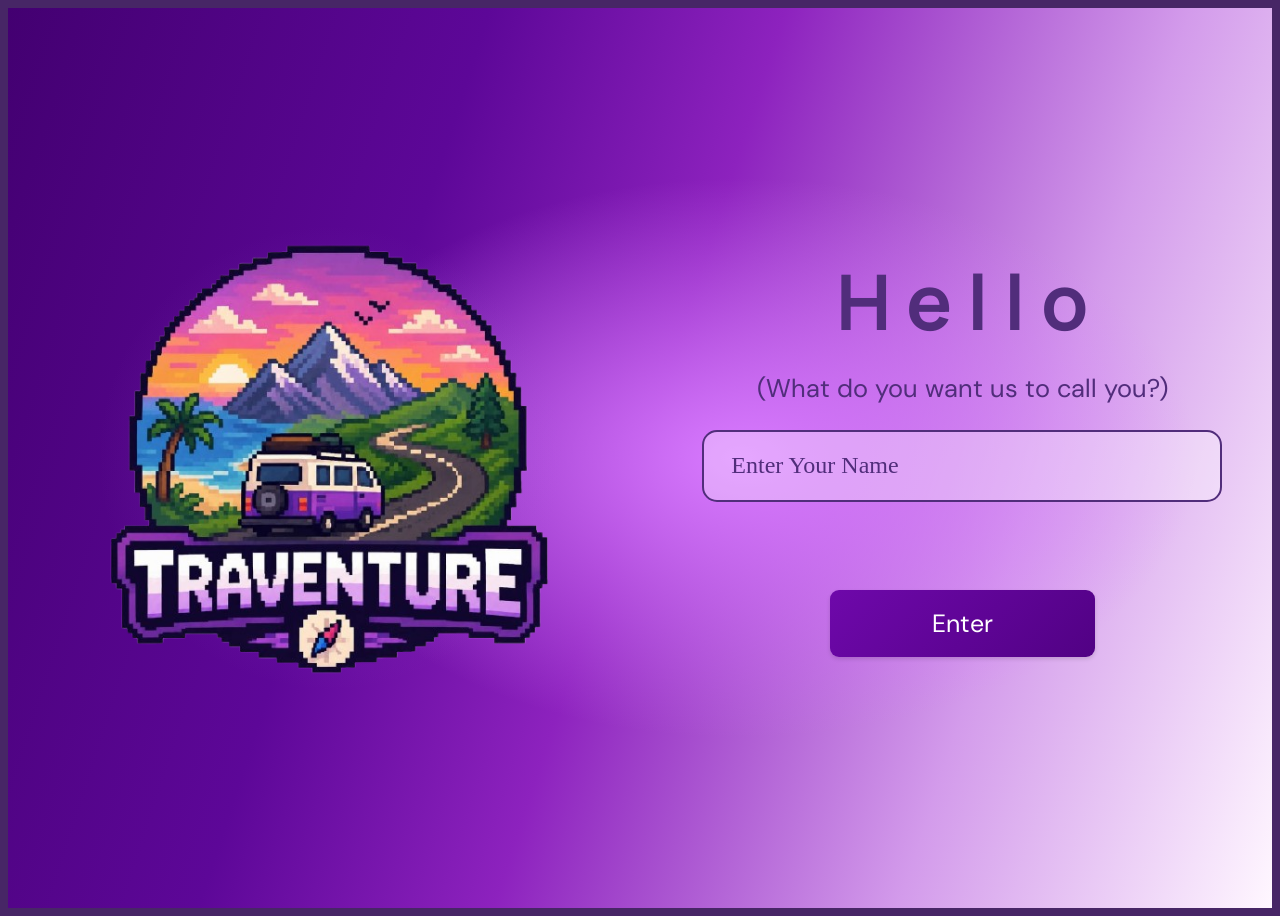
==== commit e656c70e: "Update landing photo to new beach image Replaced the beach image with a new aerial view." ====
--- a/index.html
+++ b/index.html
@@ -41,10 +41,11 @@
         <a href="home.html" class="get-started" id="getStarted" >Get Started</a>
     </div>
     <div class="landing-photo">
-        <img src="assets/bagasbas.png" alt="A beautiful beach in Camarines Norte">
+        <img src="assets/beach_calaguas.jpg" alt="Aerial view of a beach in Camarines Norte">
     </div>
 </section>
 
+<div class="toast" id="toast" role="status" aria-live="polite"></div>
 <script src="app.js"></script>
 </body>
 </html>
--- a/style.css
+++ b/style.css
@@ -2,8 +2,8 @@
 :root{
     --ink:#25243a;
     --muted:#858398;
-    --purple:#8053b8;
-    --purple2:#a77bd0;
+    --purple:#684392;
+    --purple2:#956abd;
     --lav:#f2edf8;
     --line:#eeeaf2;
     --bg:#fbfafd
@@ -1319,6 +1319,71 @@
         float:right
     }
 
+    .page .site-footer{
+        margin-top:35px;
+        padding:32px 28px 20px;
+        border:0;
+        border-radius:14px;
+        background:
+            linear-gradient(110deg,rgba(34,22,51,.88),rgba(34,22,51,.67)),
+            url('assets/footer.jpg') center 55%/cover;
+        color:#fff;
+        font-size:12px
+    }
+
+    .site-footer .footer-grid{
+        display:grid;
+        grid-template-columns:1.2fr .8fr 1fr;
+        gap:32px;
+        max-width:1100px;
+        margin:0 auto 24px
+    }
+
+    .site-footer .footer-grid section,.site-footer .footer-grid nav{
+        display:flex;
+        flex-direction:column;
+        align-items:flex-start;
+        gap:10px
+    }
+
+    .site-footer .footer-grid h2{
+        margin:0;
+        color:#fff;
+        font:700 14px Manrope,sans-serif
+    }
+
+    .site-footer .footer-grid p,.site-footer .footer-grid a{
+        margin:0;
+        color:#fff;
+        font-size:11px;
+        line-height:1.6
+    }
+
+    .site-footer .footer-grid a:hover{
+        text-decoration:underline
+    }
+
+    .site-footer .footer-icon{
+        width:16px;
+        height:16px;
+        margin-right:8px;
+        vertical-align:middle
+    }
+
+    .site-footer .footer-hours{
+        color:#ffffffbd
+    }
+
+    .site-footer .footer-bottom{
+        max-width:1100px;
+        margin:0 auto;
+        padding-top:16px;
+        border-top:1px solid #ffffff40;
+        color:#ffffffbd;
+        font-size:10px;
+        text-align:center
+    }
+
 
     /* --- MORE --- */
     
@@ -1388,9 +1453,56 @@
     
     .modal-actions{
         display:flex;
+        flex-wrap:wrap;
         gap:10px;
         margin-top:20px
     }
+
+.modal-route{
+    display:flex;
+    align-items:center;
+    gap:10px;
+    margin-top:14px;
+    padding:10px 12px;
+    border-radius:10px;
+    background:#f5eff9
+}
+.modal-route-icon{
+    width:34px;
+    height:34px;
+    display:grid;
+    place-items:center;
+    flex:0 0 34px;
+    border-radius:50%;
+    background:#8053b8;
+    color:#fff;
+    font-size:18px
+}
+.modal-route strong,.modal-route span{
+    display:block
+}
+.modal-route strong{
+    color:#4f3d61;
+    font-size:12px
+}
+.modal-route span{
+    margin-top:2px;
+    color:#91879a;
+    font-size:10px
+}
+.map-btn{
+    display:inline-flex;
+    align-items:center;
+    justify-content:center;
+    min-height:42px;
+    border:1px solid #8053b8;
+    border-radius:8px;
+    padding:10px 13px;
+    background:#8053b8;
+    color:#fff;
+    font-size:11px;
+    font-weight:700
+}
     
     .toast{
         position:fixed;
@@ -1644,14 +1756,19 @@
 /* Reference-inspired Traventure screens */
 
 :root{
-    --purple-deep:#47256f;
-    --purple-main:#512d7b;
-    --purple-light:#b779df;
+    --purple-deep:#392052;
+    --purple-main:#472666;
+    --purple-light:#ad80d0;
+    --adventure-tint:linear-gradient(rgba(71,38,102,.7),rgba(71,38,102,.7));
     --ink:#202b20;
     --bg:#fff
 }
 body{
-    background:var(--purple-main);
+    background-color:var(--purple-main);
+    background-image:var(--adventure-tint),url("assets/adventure-overlay.png");
+    background-position:center;
+    background-size:cover;
+    background-attachment:fixed;
     color:var(--ink);
     font-family:'DM Sans',sans-serif
 }
@@ -1856,7 +1973,12 @@
     z-index:-1;
     height:auto;
     min-height:0;
-    border-radius:0
+    border-radius:0;
+    background-color:#1d123e
+}
+
+#landingScreen .landing-photo img{
+    object-fit:fill
 }
 
 #landingScreen::before{
@@ -1903,6 +2025,9 @@
     #landingScreen.landing-screen{
         grid-template-columns:1fr;
         padding:35px 7%
+    }
+    #landingScreen .landing-photo img{
+        object-fit:contain
     }
     #landingScreen::before{
         background:linear-gradient(90deg,#1d123edb,#1d123e9e)
@@ -2088,7 +2213,12 @@
 .get-started{
     margin:95px 0 0;
     font-weight:700;
-    font-size:22px
+    font-size:22px;
+    width:fit-content;
+    min-width:0;
+    padding:14px 32px;
+    line-height:1.2;
+    text-align:center
 }
 .landing-photo{
     height:min(72vh,760px);
@@ -2105,7 +2235,17 @@
 
 .app-shell{
     min-height:100vh;
-    background:var(--purple-main);
+    background-color:var(--purple-main);
+    background-image:
+        radial-gradient(ellipse at 12% 18%,transparent 0 42px,#ffffff14 43px 44px,transparent 45px 68px,#ffffff10 69px 70px,transparent 71px),
+        radial-gradient(ellipse at 86% 76%,transparent 0 64px,#ffffff14 65px 66px,transparent 67px 94px,#ffffff10 95px 96px,transparent 97px),
+        radial-gradient(ellipse at 50% 50%,#8151a31c,transparent 68%),
+        var(--adventure-tint),
+        url("assets/adventure-overlay.png");
+    background-size:auto,auto,auto,cover,cover;
+    background-position:0 0,0 0,0 0,center,center;
+    background-repeat:repeat,repeat,repeat,no-repeat,no-repeat;
+    background-attachment:scroll,scroll,scroll,fixed,fixed;
     padding:24px 2.5% 45px
 }
 
@@ -2120,9 +2260,9 @@
 
 .topbar{
     height:96px;
-    background:#fff;
+    background:transparent;
     border:0;
-    border-radius:60px;
+    border-radius:0;
     padding:0 3%;
     display:flex;
     justify-content:space-between;
@@ -2133,7 +2273,7 @@
     align-items:center;
     gap:18px;
     text-decoration:none;
-    color:#b477dc;
+    color:#fff;
     white-space:nowrap
 }
 
@@ -2156,13 +2296,13 @@
 .top-nav .nav-link{
     background:none;
     border:0;
-    color:#818795;
+    color:#f6edff;
     font-size:clamp(14px,1.25vw,21px);
     font-weight:500;
     padding:10px 0
 }
 .top-nav .nav-link.active{
-    color:#202b20;
+    color:#fff;
     font-weight:700
 }
 
@@ -2172,6 +2312,60 @@
     border-radius: 50%;
     object-fit: cover;  
     flex-shrink: 0; 
+}
+
+.top-nav .notification-icon-button{
+    position:relative;
+    display:grid;
+    place-items:center;
+    flex:none;
+    width:38px;
+    height:38px;
+    border:1px solid #ffffff80;
+    border-radius:50%;
+    color:#f6edff;
+    transition:background .2s ease,color .2s ease
+}
+
+.notification-icon-button svg{
+    width:20px;
+    height:20px;
+    fill:none;
+    stroke:currentColor;
+    stroke-width:1.8;
+    stroke-linecap:round;
+    stroke-linejoin:round
+}
+
+.notification-count{
+    position:absolute;
+    top:-7px;
+    right:-8px;
+    display:grid;
+    place-items:center;
+    min-width:19px;
+    height:19px;
+    padding:0 4px;
+    border:2px solid #6f4292;
+    border-radius:999px;
+    background:#e5394e;
+    color:#fff;
+    font:700 10px/1 'DM Sans',sans-serif;
+    box-shadow:0 2px 6px #24133d55
+}
+
+.notification-count[hidden]{
+    display:none
+}
+
+.top-nav .notification-icon-button:hover,.top-nav .notification-icon-button:focus-visible{
+    background:#ffffff20;
+    color:#fff
+}
+
+.top-nav .notification-icon-button:focus-visible{
+    outline:2px solid #fff;
+    outline-offset:3px
 }
 
 .top-search{
@@ -2222,9 +2416,10 @@
 }
 
 .category-chip{
-    background:#704a99;
-    color:white;
-    border:0;border-radius:35px;
+    background:#43235d66;
+    color:#f8efff;
+    border:1px solid #eedcff99;
+    border-radius:35px;
     padding:13px clamp(15px,2vw,28px);
     font-size:clamp(12px,1.2vw,19px);
     white-space:nowrap
@@ -2235,8 +2430,9 @@
 }
 
 .category-chip.selected{
-    background:#e5c9f3;
-    color:#24152e
+    background:#dfc1f3;
+    color:#392052;
+    border-color:#dfc1f3
 }
 
 .destination-grid{
@@ -2288,12 +2484,18 @@
 }
 
 .card-bottom span{
-    color:#9ba2ad;
-    font-size:10px
+    display:none
 }
 
 .card-bottom button{
-    color:#4b83ff
+    width:100%;
+    min-height:38px;
+    border:0;
+    border-radius:7px;
+    background:#512d7b;
+    color:#fff;
+    padding:8px 10px;
+    font-weight:600
 }
 
 .topbar .nav-link:hover{
@@ -2429,6 +2631,10 @@
     }
     .top-nav .nav-link{
         font-size:12px
+    }
+    .top-nav .notification-icon-button{
+        width:34px;
+        height:34px
     }
     .top-search{
         width:130px
@@ -2734,19 +2940,22 @@
 :root[data-theme="blue"]{
     --purple-main:#275b9b;
     --purple-deep:#1c4375;
-    --purple-light:#9bd1ff
+    --purple-light:#9bd1ff;
+    --adventure-tint:linear-gradient(rgba(39,91,155,.7),rgba(39,91,155,.7))
 }
 
 :root[data-theme="violet"]{
-    --purple-main:#512d7b;
-    --purple-deep:#47256f;
-    --purple-light:#b779df
+    --purple-main:#472666;
+    --purple-deep:#392052;
+    --purple-light:#ad80d0;
+    --adventure-tint:linear-gradient(rgba(71,38,102,.7),rgba(71,38,102,.7))
 
 }
 :root[data-theme="black"]{
     --purple-main:#25252b;
     --purple-deep:#111116;
-    --purple-light:#c2c1ca
+    --purple-light:#c2c1ca;
+    --adventure-tint:linear-gradient(rgba(37,37,43,.7),rgba(37,37,43,.7))
 }
 
 
@@ -2879,7 +3088,7 @@
 }
 
 .violet-swatch{
-    background:#512d7b
+    background:#472666
 }
 
 .black-swatch{
@@ -2937,9 +3146,10 @@
     margin:-22px auto -10px;
     padding:22px 18px 34px;
     background-color:var(--purple-main);
-    background-image:radial-gradient(#ffffff0b 1px,transparent 1px),radial-gradient(#220d3b20 1px,transparent 1px);
-    background-size:12px 12px;
-    background-position:0 0,6px 6px
+    background-image:var(--adventure-tint),url("assets/adventure-overlay.png");
+    background-position:center;
+    background-size:cover;
+    background-attachment:fixed
 }
 
 .achievement-header{
@@ -3534,6 +3744,629 @@
     max-width:520px
 }
 
-
-
-
+.topbar{
+    background:transparent;
+    border:0;
+    border-radius:0;
+    box-shadow:none
+}
+
+.topbar .top-brand{
+    color:#fff
+}
+
+.topbar .top-nav .nav-link,
+.topbar .top-nav .nav-link.active{
+    color:#fff
+}
+
+.topbar .top-nav .nav-link:hover{
+    color:#ead6fa
+}
+
+.home-search-row{
+    display:flex;
+    align-items:center;
+    gap:12px;
+    width:100%
+}
+
+#page-home .home-place-search{
+    width:auto;
+    max-width:none;
+    height:54px;
+    flex:1;
+    margin:0
+}
+
+.home-filter-button{
+    width:54px;
+    height:54px;
+    flex:none;
+    display:grid;
+    place-items:center;
+    border:0;
+    border-radius:10px;
+    background:#fff;
+    color:#392052
+}
+
+.home-filter-button svg{
+    width:24px;
+    height:24px;
+    fill:none;
+    stroke:currentColor;
+    stroke-width:1.8;
+    stroke-linecap:round;
+    stroke-linejoin:round
+}
+
+#page-home .category-chip{
+    background:#43235d66;
+    color:#f8efff;
+    border:1px solid #eedcff99
+}
+
+#page-home .category-chip.selected{
+    background:#dfc1f3;
+    color:#392052;
+    border-color:#dfc1f3
+}
+
+#page-home .card-bottom{
+    margin-top:12px;
+    padding-top:0
+}
+
+#page-home .card-bottom span{
+    display:none
+}
+
+#page-home .card-bottom button{
+    width:100%;
+    min-height:38px;
+    border:0;
+    border-radius:7px;
+    background:#512d7b;
+    color:#fff;
+    padding:8px 10px;
+    font-weight:600
+}
+
+@media(max-width:700px){
+    #page-home .home-place-search{
+        height:46px;
+        margin-top:14px
+    }
+
+    .home-filter-button{
+        width:46px;
+        height:46px;
+        margin-top:0
+    }
+}
+
+.trip-budget-card{
+    margin:0 0 20px;
+    padding:22px;
+    background:#fff;
+    border:1px solid var(--line);
+    border-radius:14px
+}
+
+.trip-budget-card{
+    margin-top:28px
+}
+
+.trip-feature-heading{
+    display:flex;
+    align-items:center;
+    justify-content:space-between;
+    gap:16px;
+    margin-bottom:18px
+}
+
+.trip-feature-heading h2{
+    margin:6px 0;
+    font:800 19px Manrope,sans-serif;
+    color:var(--ink)
+}
+
+.trip-feature-heading p{
+    margin:0;
+    color:#898596;
+    font-size:11px;
+    line-height:1.6
+}
+
+.trip-feature-icon{
+    display:grid;
+    place-items:center;
+    flex:none;
+    width:42px;
+    height:42px;
+    border-radius:13px;
+    background:#f2edf8;
+    color:#8053b8;
+    font-size:22px;
+    font-weight:700
+}
+
+.trip-budget-fields>label,.add-trip-destination>label{
+    display:grid;
+    gap:7px;
+    color:#5f5a6d;
+    font-size:11px;
+    font-weight:700
+}
+
+.trip-budget-fields input,.add-trip-destination select,.trip-row-details input,.trip-row-details textarea{
+    width:100%;
+    min-width:0;
+    border:1px solid #e6e0eb;
+    border-radius:8px;
+    background:#fff;
+    color:var(--ink);
+    padding:10px 11px;
+    font-size:12px
+}
+
+.itinerary-main{
+    min-width:0
+}
+
+.add-trip-destination{
+    display:grid;
+    grid-template-columns:auto minmax(120px,1fr) auto;
+    gap:10px;
+    align-items:center;
+    margin:15px 0 5px;
+    padding:13px 0;
+    border-top:1px solid #f0edf2
+}
+
+.add-trip-destination>label{
+    display:block
+}
+
+.add-trip-destination .outline-btn{
+    cursor:pointer;
+    white-space:nowrap
+}
+
+.trip-row{
+    align-items:flex-start
+}
+
+.trip-row-details{
+    flex:1;
+    min-width:0
+}
+
+.trip-row-details label{
+    display:block;
+    margin-top:9px;
+    color:#777181;
+    font-size:10px;
+    font-weight:600
+}
+
+.trip-row-details input,.trip-row-details textarea{
+    display:block;
+    margin-top:4px;
+    padding:8px 9px;
+    font-size:11px
+}
+
+.trip-row-details textarea{
+    resize:vertical
+}
+
+.trip-prep-list{
+    display:grid;
+    gap:8px;
+    margin-top:14px
+}
+
+.trip-prep-list a{
+    display:block;
+    padding:9px 10px;
+    border:1px solid #e8dfef;
+    border-radius:8px;
+    background:#fff;
+    color:#70469f;
+    font-size:10px;
+    font-weight:700
+}
+
+.trip-prep-list a:hover{
+    text-decoration:underline
+}
+
+.trip-prep-list p{
+    color:#898294;
+    font-size:10px;
+    line-height:1.5
+}
+
+.trip-budget-fields{
+    display:grid;
+    grid-template-columns:repeat(3,minmax(0,1fr));
+    gap:14px
+}
+
+.trip-budget-result{
+    display:grid;
+    gap:5px;
+    margin-top:18px;
+    padding:15px;
+    border-radius:10px;
+    background:#f4eff9;
+    color:#392052
+}
+
+.trip-budget-result strong{
+    font:800 18px Manrope,sans-serif
+}
+
+.trip-budget-result span{
+    color:#777181;
+    font-size:10px;
+    line-height:1.6
+}
+
+.upcoming-plans{
+    display:grid;
+    gap:14px;
+    max-width:860px;
+    margin:0 auto
+}
+
+.upcoming-plan-card{
+    padding:20px;
+    border:1px solid var(--line);
+    border-radius:14px;
+    background:#fff
+}
+
+.upcoming-plan-date span{
+    color:#8053b8;
+    font-size:9px;
+    font-weight:800;
+    letter-spacing:1px
+}
+
+.upcoming-plan-date h2{
+    margin:6px 0 14px;
+    font:700 16px Manrope,sans-serif;
+    color:var(--ink)
+}
+
+.upcoming-plan-card ul{
+    display:grid;
+    gap:10px;
+    margin:0;
+    padding:0;
+    list-style:none
+}
+
+.upcoming-plan-card li{
+    display:grid;
+    gap:4px;
+    padding:11px 0 0;
+    border-top:1px solid #f0edf2;
+    font-size:12px
+}
+
+.upcoming-plan-card li span,.upcoming-plan-card li p{
+    color:#898596;
+    font-size:10px
+}
+
+.upcoming-plan-card li p{
+    margin:2px 0 0;
+    white-space:pre-wrap
+}
+
+.upcoming-empty{
+    max-width:700px;
+    margin:20px auto;
+    border-radius:14px;
+    background:#fff
+}
+
+@media(max-width:700px){
+    .trip-budget-card{
+        padding:17px
+    }
+
+    .trip-budget-fields{
+        grid-template-columns:repeat(2,minmax(0,1fr))
+    }
+
+    .add-trip-destination{
+        grid-template-columns:1fr auto
+    }
+
+    .add-trip-destination>label{
+        grid-column:1/-1
+    }
+
+}
+
+@media(max-width:420px){
+    .trip-budget-fields{
+        grid-template-columns:1fr
+    }
+
+    .trip-row{
+        flex-wrap:wrap
+    }
+
+    .trip-row-details{
+        flex-basis:calc(100% - 80px)
+    }
+
+    .trip-row>button{
+        align-self:flex-start
+    }
+}
+
+.travel-assistant{
+    position:fixed;
+    right:22px;
+    bottom:22px;
+    z-index:30;
+    display:grid;
+    justify-items:end;
+    gap:10px;
+    font-family:'DM Sans',sans-serif
+}
+
+.assistant-launcher{
+    display:flex;
+    align-items:center;
+    gap:8px;
+    min-height:48px;
+    padding:0 17px;
+    border:0;
+    border-radius:24px;
+    background:#70469f;
+    color:#fff;
+    box-shadow:0 8px 26px #39205240;
+    font-size:12px;
+    font-weight:700
+}
+
+.assistant-launcher>span:first-child{
+    font-size:17px
+}
+
+.assistant-panel{
+    display:grid;
+    grid-template-rows:auto minmax(100px,1fr) auto auto auto;
+    width:min(380px,calc(100vw - 32px));
+    max-height:min(610px,calc(100vh - 100px));
+    overflow:hidden;
+    border:1px solid #e8e1ed;
+    border-radius:16px;
+    background:#fff;
+    box-shadow:0 16px 48px #30223d30
+}
+
+.assistant-panel[hidden]{
+    display:none
+}
+
+.assistant-header{
+    display:flex;
+    align-items:center;
+    gap:10px;
+    padding:14px;
+    border-bottom:1px solid var(--line)
+}
+
+.assistant-avatar{
+    display:grid;
+    flex:none;
+    place-items:center;
+    width:37px;
+    height:37px;
+    border-radius:12px;
+    background:#f2edf8;
+    color:#70469f;
+    font-size:20px
+}
+
+.assistant-header strong,.assistant-header small{
+    display:block
+}
+
+.assistant-header strong{
+    color:var(--ink);
+    font:700 12px Manrope,sans-serif
+}
+
+.assistant-header small{
+    margin-top:3px;
+    color:var(--muted);
+    font-size:9px
+}
+
+.assistant-close{
+    margin-left:auto;
+    border:0;
+    background:transparent;
+    color:#777181;
+    font-size:23px
+}
+
+.assistant-messages{
+    display:flex;
+    flex-direction:column;
+    gap:9px;
+    min-height:150px;
+    padding:14px;
+    overflow-y:auto;
+    overscroll-behavior:contain
+}
+
+.assistant-message{
+    max-width:92%;
+    margin:0;
+    padding:10px 12px;
+    border-radius:12px;
+    background:#f5f2f8;
+    color:#494356;
+    font-size:11px;
+    line-height:1.55;
+    overflow-wrap:anywhere
+}
+
+.assistant-message.traveler{
+    align-self:flex-end;
+    background:#70469f;
+    color:#fff
+}
+
+.assistant-place-list{
+    display:grid;
+    gap:8px
+}
+
+.assistant-place{
+    display:grid;
+    gap:4px;
+    padding:10px;
+    border:1px solid #eee8f2;
+    border-radius:10px;
+    background:#fff
+}
+
+.assistant-place strong{
+    color:var(--ink);
+    font:700 11px Manrope,sans-serif
+}
+
+.assistant-place small,.assistant-place p{
+    margin:0;
+    color:#777181;
+    font-size:9px;
+    line-height:1.45
+}
+
+.assistant-place .assistant-day{
+    color:#8053b8;
+    font-size:9px;
+    font-weight:700
+}
+
+.assistant-add-place,.assistant-add-plan,.assistant-link{
+    justify-self:start;
+    border:0;
+    background:transparent;
+    color:#70469f;
+    font-size:10px;
+    font-weight:700;
+    text-decoration:none
+}
+
+.assistant-add-place{
+    margin-top:3px;
+    padding:4px 0
+}
+
+.assistant-add-plan,.assistant-link{
+    padding:8px 0
+}
+
+.assistant-prompts{
+    display:flex;
+    gap:6px;
+    padding:0 12px 9px;
+    overflow-x:auto
+}
+
+.assistant-prompts button{
+    flex:none;
+    padding:6px 9px;
+    border:1px solid #e8e1ed;
+    border-radius:16px;
+    background:#fff;
+    color:#70469f;
+    font-size:9px;
+    font-weight:600
+}
+
+.assistant-form{
+    display:flex;
+    gap:8px;
+    padding:10px 12px;
+    border-top:1px solid var(--line)
+}
+
+.assistant-form input{
+    flex:1;
+    min-width:0;
+    padding:10px 11px;
+    border:1px solid #e8e1ed;
+    border-radius:10px;
+    color:var(--ink);
+    font-size:11px
+}
+
+.assistant-form>button{
+    width:38px;
+    border:0;
+    border-radius:10px;
+    background:#70469f;
+    color:#fff;
+    font-size:18px
+}
+
+.assistant-disclaimer{
+    margin:0;
+    padding:0 12px 10px;
+    color:#898596;
+    font-size:8px;
+    line-height:1.4
+}
+
+.sr-only{
+    position:absolute;
+    width:1px;
+    height:1px;
+    padding:0;
+    margin:-1px;
+    overflow:hidden;
+    clip:rect(0,0,0,0);
+    white-space:nowrap;
+    border:0
+}
+
+@media(max-width:700px){
+    .travel-assistant{
+        right:12px;
+        bottom:12px
+    }
+
+    .assistant-panel{
+        max-height:calc(100vh - 82px)
+    }
+
+    .assistant-launcher{
+        min-height:44px;
+        padding:0 14px
+    }
+
+    .site-footer .footer-grid{
+        grid-template-columns:1fr;
+        gap:22px
+    }
+
+    .page .site-footer{
+        padding:24px 18px 17px
+    }
+}
+
+s
